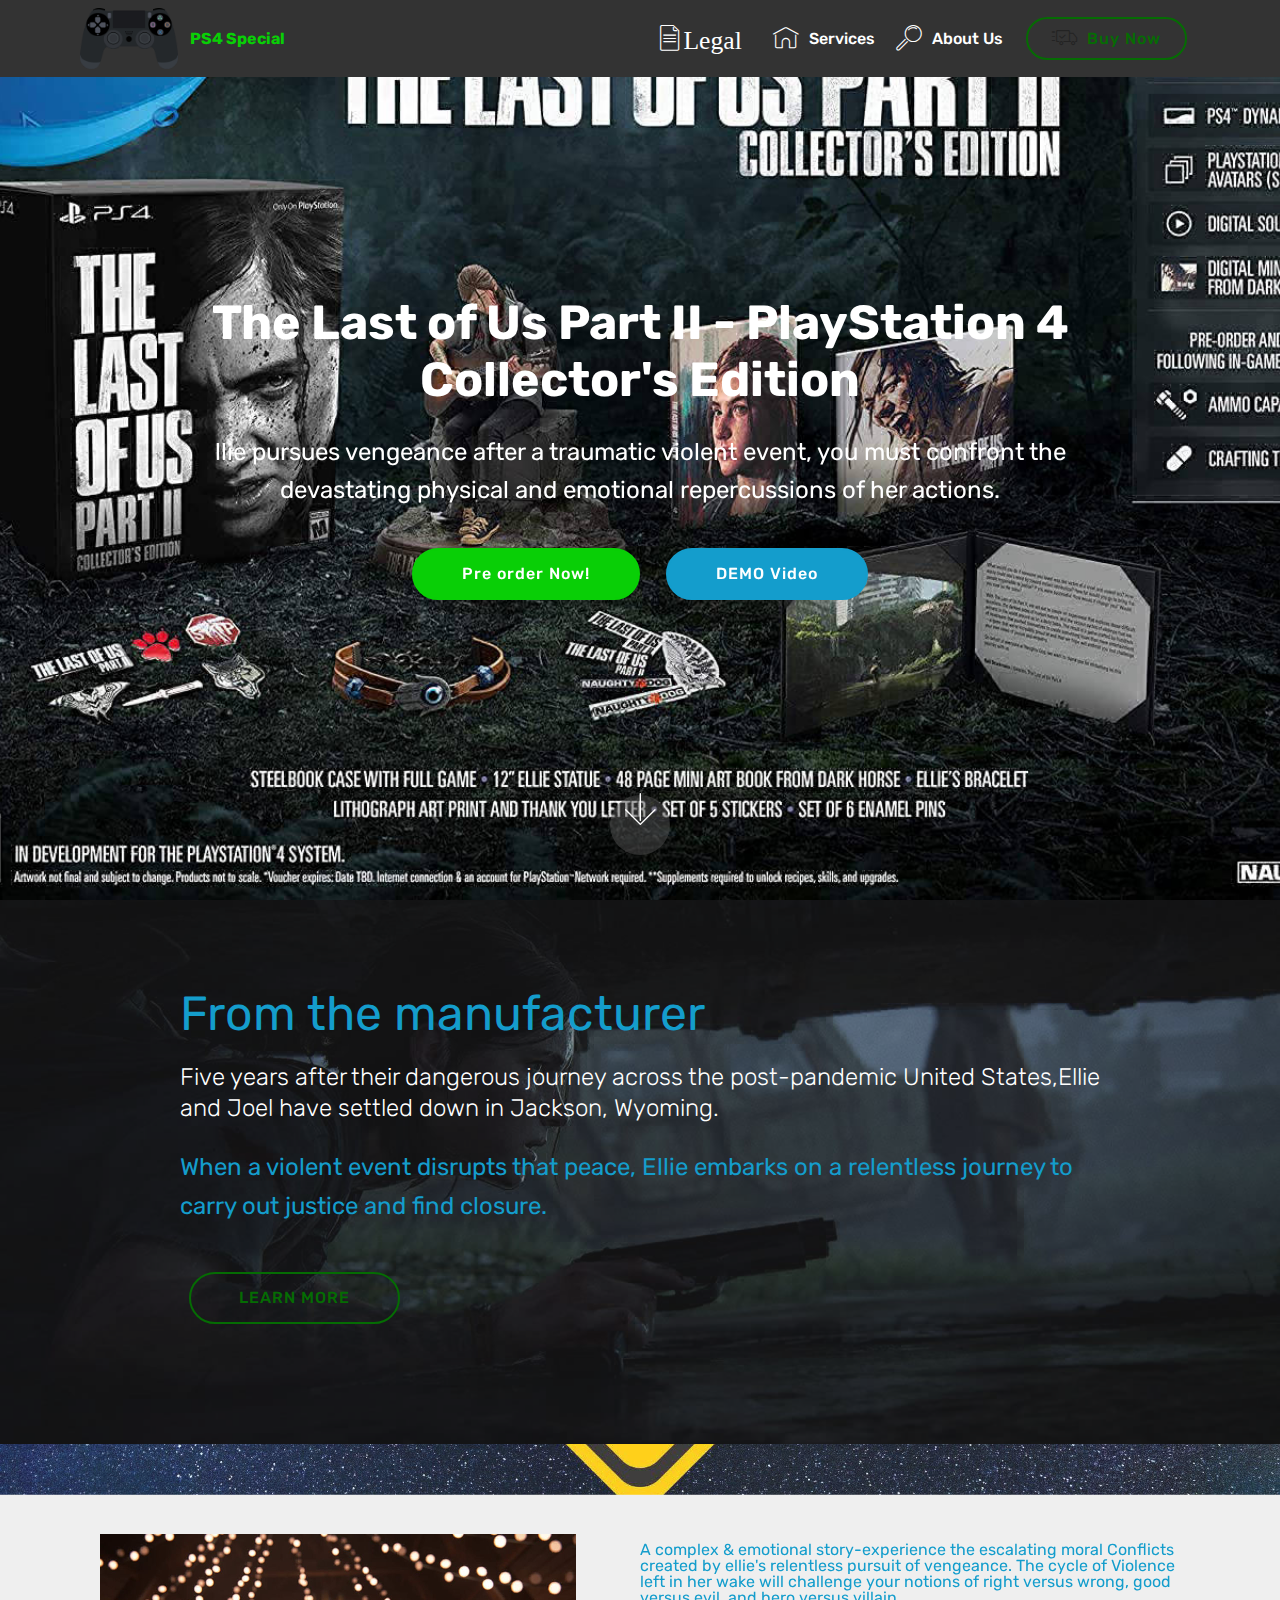
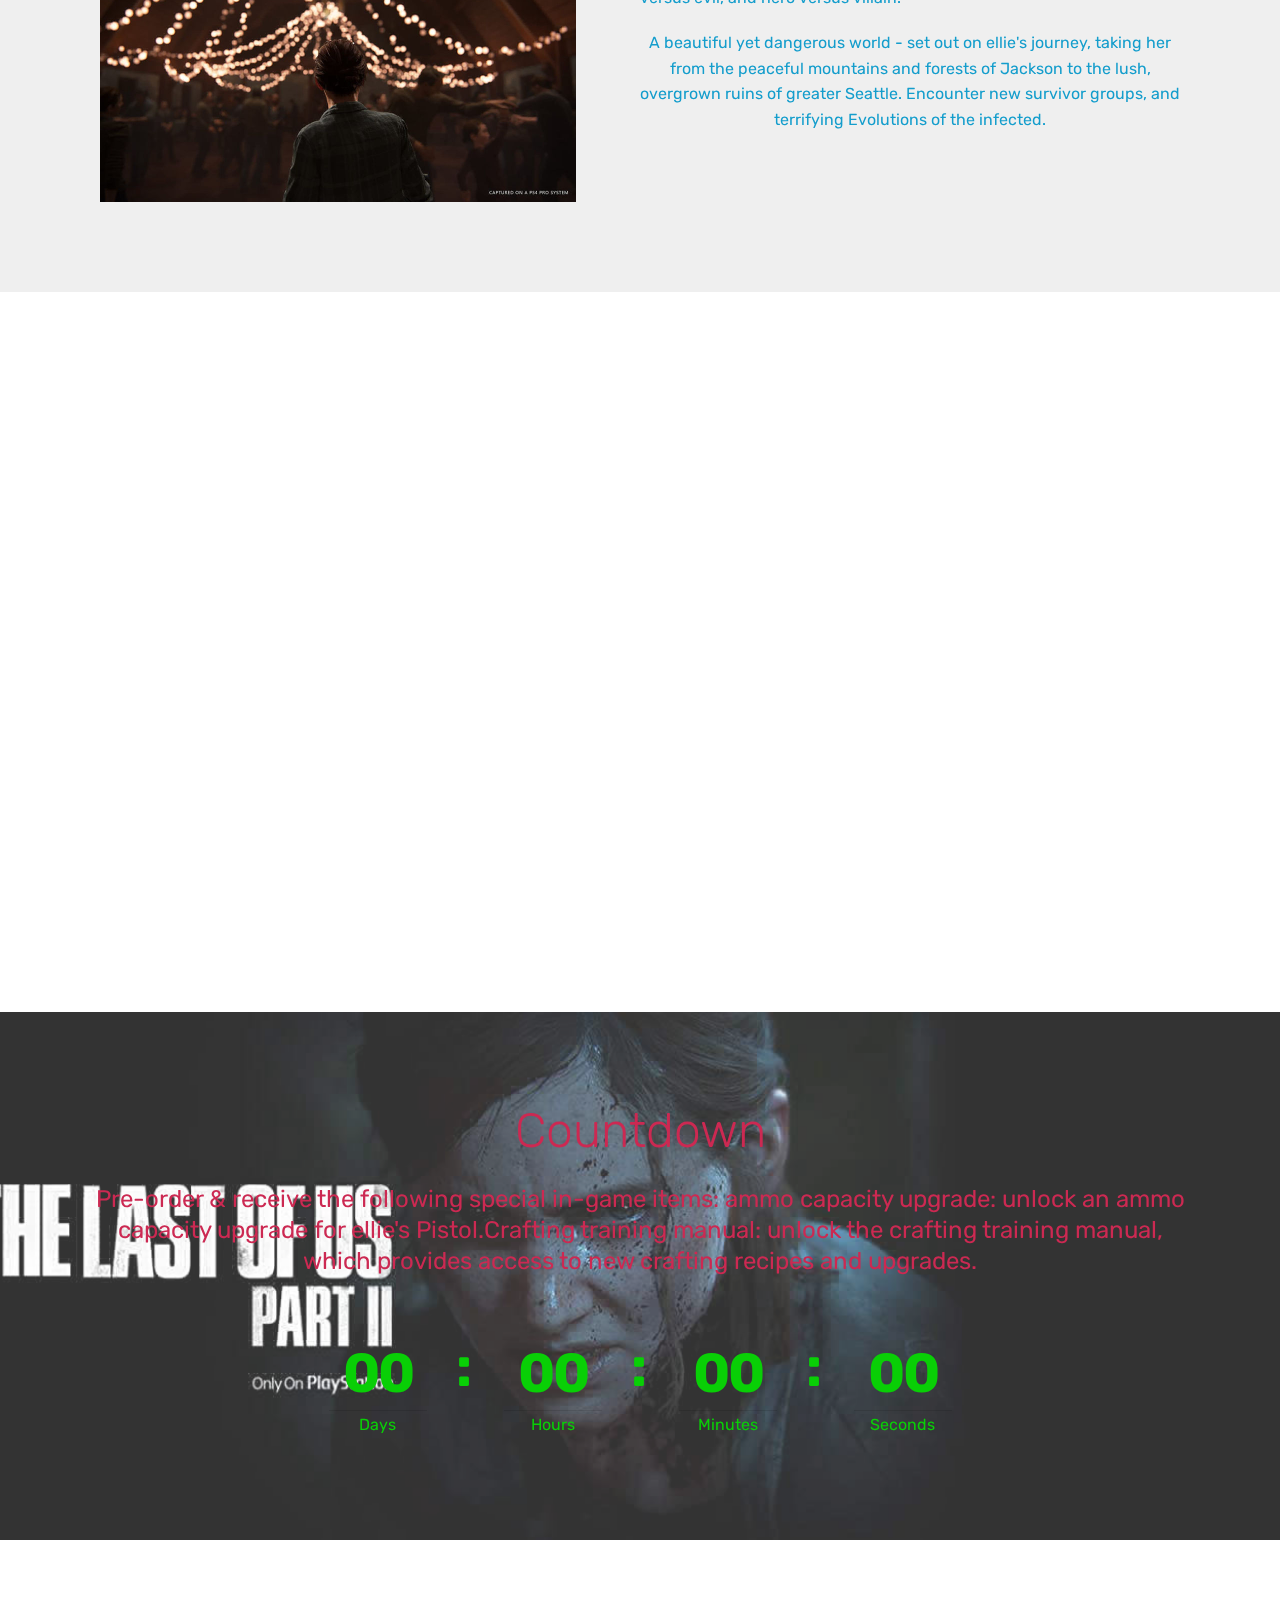
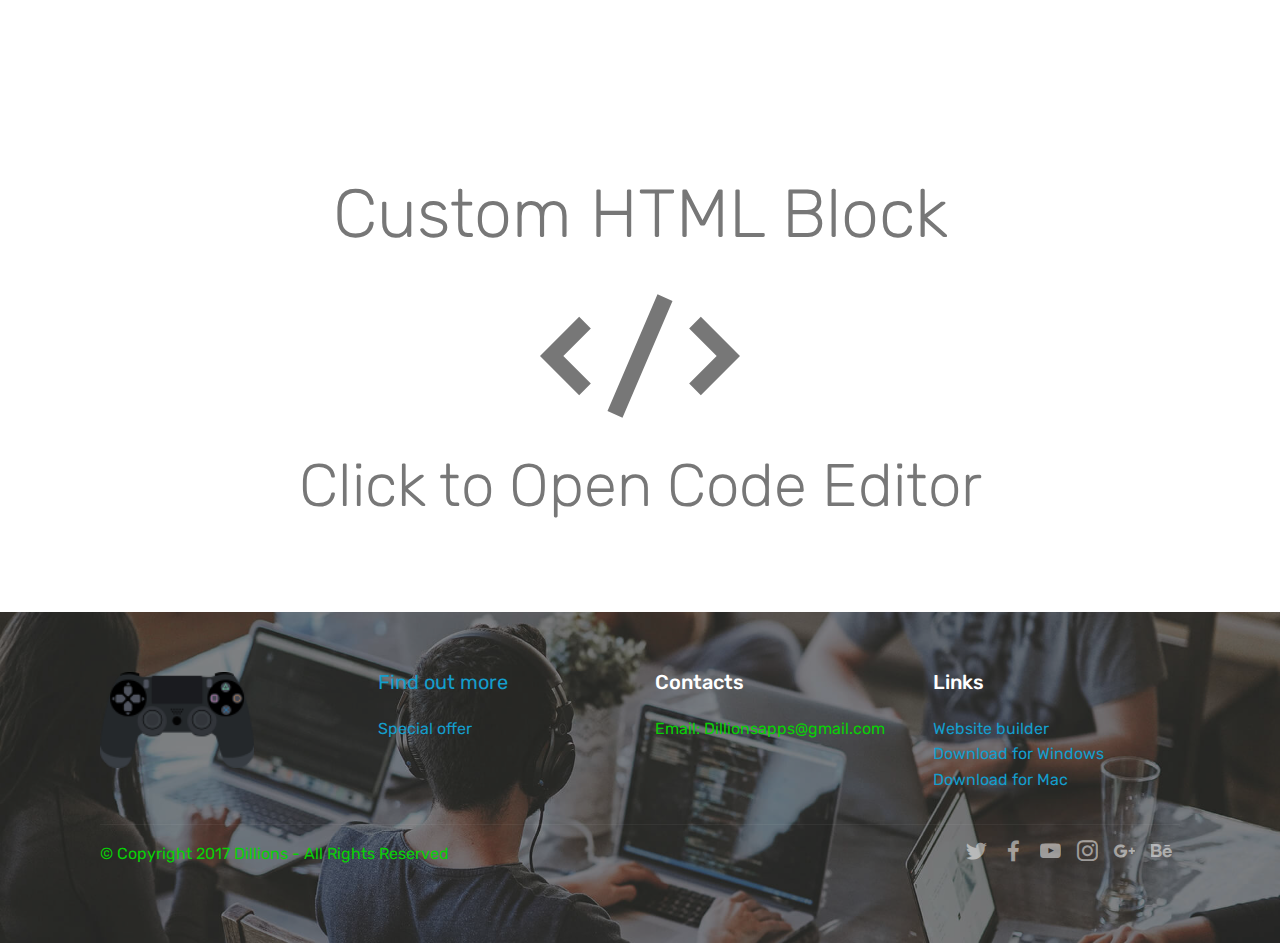
==== index.html @ 69c3270d "create github pages" ====
<!DOCTYPE html>
<html  >
<head>
  <!-- Site made with Mobirise Website Builder v4.12.3, https://mobirise.com -->
  <meta charset="UTF-8">
  <meta http-equiv="X-UA-Compatible" content="IE=edge">
  <meta name="generator" content="Mobirise v4.12.3, mobirise.com">
  <meta name="twitter:card" content="summary_large_image"/>
  <meta name="twitter:image:src" content="assets/images/index-meta.jpg">
  <meta property="og:image" content="assets/images/index-meta.jpg">
  <meta name="twitter:title" content="Home">
  <meta name="viewport" content="width=device-width, initial-scale=1, minimum-scale=1">
  <link rel="shortcut icon" href="assets/images/mbr-122x76.png" type="image/x-icon">
  <meta name="description" content="Ps4 The Last of Us Part II Collectors Edition https://amzn.to/2ylJiGu">
  
  
  <title>Home</title>
  <link rel="stylesheet" href="assets/web/assets/mobirise-icons/mobirise-icons.css">
  <link rel="stylesheet" href="assets/facebook-plugin/style.css">
  <link rel="stylesheet" href="assets/bootstrap/css/bootstrap.min.css">
  <link rel="stylesheet" href="assets/bootstrap/css/bootstrap-grid.min.css">
  <link rel="stylesheet" href="assets/bootstrap/css/bootstrap-reboot.min.css">
  <link rel="stylesheet" href="assets/dropdown/css/style.css">
  <link rel="stylesheet" href="assets/tether/tether.min.css">
  <link rel="stylesheet" href="assets/socicon/css/styles.css">
  <link rel="stylesheet" href="assets/theme/css/style.css">
  <link rel="stylesheet" href="assets/recaptcha.css">
  <link rel="preload" as="style" href="assets/mobirise/css/mbr-additional.css"><link rel="stylesheet" href="assets/mobirise/css/mbr-additional.css" type="text/css">
  
  
  

</head>
<body>
  <section class="menu cid-qTkzRZLJNu" once="menu" id="menu1-0">

    

    <nav class="navbar navbar-expand beta-menu navbar-dropdown align-items-center navbar-fixed-top navbar-toggleable-sm">
        <button class="navbar-toggler navbar-toggler-right" type="button" data-toggle="collapse" data-target="#navbarSupportedContent" aria-controls="navbarSupportedContent" aria-expanded="false" aria-label="Toggle navigation">
            <div class="hamburger">
                <span></span>
                <span></span>
                <span></span>
                <span></span>
            </div>
        </button>
        <div class="menu-logo">
            <div class="navbar-brand">
                <span class="navbar-logo">
                    <a href="index.html">
                         <img src="assets/images/mbr-122x76.png" alt="PS4 Special" title="" style="height: 3.8rem;">
                    </a>
                </span>
                <span class="navbar-caption-wrap"><a class="navbar-caption text-success display-4" href="index.html">
                        PS4 Special</a></span>
            </div>
        </div>
        <div class="collapse navbar-collapse" id="navbarSupportedContent">
            <ul class="navbar-nav nav-dropdown" data-app-modern-menu="true"><li class="nav-item">
                    <a class="nav-link link text-white display-4" href="page1.html"><span class="mbri-file mbr-iconfont mbr-iconfont-btn">Legal</span>
                        </a>
                </li><li class="nav-item"><a class="nav-link link text-white display-4" href="index.html">
                        <span class="mbri-home mbr-iconfont mbr-iconfont-btn"></span>
                        Services
                    </a></li>
                <li class="nav-item">
                    <a class="nav-link link text-white display-4" href="page1.html">
                        <span class="mbri-search mbr-iconfont mbr-iconfont-btn"></span>
                        About Us
                    </a>
                </li></ul>
            <div class="navbar-buttons mbr-section-btn"><a class="btn btn-sm btn-success-outline display-4" href="https://amzn.to/3cWFWsw"><span class="mbri-delivery mbr-iconfont mbr-iconfont-btn" style="color: rgb(35, 35, 35);"></span>
                    
                    Buy Now</a></div>
        </div>
    </nav>
</section>

<section class="engine"><a href="https://mobirise.info/m">free web design templates</a></section><section class="cid-qTkA127IK8 mbr-fullscreen mbr-parallax-background" id="header2-1">

    

    

    <div class="container align-center">
        <div class="row justify-content-md-center">
            <div class="mbr-white col-md-10">
                <h1 class="mbr-section-title mbr-bold pb-3 mbr-fonts-style display-2">The Last of Us Part II - PlayStation 4 Collector's Edition</h1>
                
                <p class="mbr-text pb-3 mbr-fonts-style display-5">llie pursues vengeance after a traumatic violent event, you must confront the devastating physical and emotional repercussions of her actions.</p>
                <div class="mbr-section-btn"><a class="btn btn-md btn-success display-4" href="https://amzn.to/2yosI97">Pre order Now!</a>
                    <a class="btn btn-md btn-primary display-4" href="https://amzn.to/2yosI97">DEMO Video</a></div>
            </div>
        </div>
    </div>
    <div class="mbr-arrow hidden-sm-down" aria-hidden="true">
        <a href="#next">
            <i class="mbri-down mbr-iconfont"></i>
        </a>
    </div>
</section>

<div class="modal mbr-popup cid-rZHFQYtMRC fade" tabindex="-1" role="dialog" data-on-exit="true" data-on-scroll="true" data-overlay-color="#000000" data-overlay-opacity="0.5" id="mbr-popup-n" aria-hidden="true">
        <div class="modal-dialog modal-dialog-centered" role="document">
            <div class="modal-content">
                <div class="modal-header pb-0">
                    <h5 class="modal-title mbr-fonts-style display-5">Ps4 Last of us 2</h5>
                    <button type="button" class="close" data-dismiss="modal" aria-label="Close">
                        <svg version="1.1" xmlns="http://www.w3.org/2000/svg" width="24" height="24" viewBox="0 0 32 32" fill="currentColor">
                            <path d="M31.797 0.191c-0.264-0.256-0.686-0.25-0.942 0.015l-13.328 13.326c-0.598 0.581 0.342 1.543 0.942 0.942l13.328-13.326c0.27-0.262 0.27-0.695 0-0.957zM14.472 17.515c-0.264-0.256-0.686-0.25-0.942 0.015l-13.328 13.326c-0.613 0.595 0.34 1.562 0.942 0.942l13.328-13.326c0.27-0.262 0.27-0.695 0-0.957zM1.144 0.205c-0.584-0.587-1.544 0.336-0.942 0.942l30.654 30.651c0.613 0.625 1.563-0.325 0.942-0.942z"></path>
                        </svg>
                    </button>
                </div>

                <div class="modal-body">
                    <p class="mbr-text mbr-fonts-style display-7">
                        Tense &amp; desperate action-survival gameplay - New &amp; evolved gameplay systems deliver upon the life-or-death stakes of ellie's journey through the hostile world.
                    </p>

                    <div>
                        
                            <div class="video-block mbr-figure"><iframe class="mbr-embedded-video" src="https://www.youtube.com/embed/X0VubwgS2Y4?rel=0&amp;amp;showinfo=0&amp;autoplay=0&amp;loop=0" width="1280" height="720" frameborder="0" allowfullscreen></iframe></div>

                            
                        </div>
                    </div>

                    <div class="modal-footer">
                        <div class="mbr-section-btn"><a class="btn btn-md btn-success display-4" href="https://amzn.to/2Tugpze" target="_blank">
                                See More</a></div>
                    </div>
                </div>
            </div>
        </div>

<section class="mbr-section info3 cid-rZG4FnLThP" id="info3-4">

    

    <div class="mbr-overlay" style="opacity: 0.5; background-color: rgb(35, 35, 35);">
    </div>

    <div class="container">
        <div class="row justify-content-center">
            <div class="media-container-column title col-12 col-md-10">
                <h2 class="align-left mbr-bold mbr-white pb-3 mbr-fonts-style display-2"><a href="https://amzn.to/2XneFsT">From the manufacturer</a></h2>
                <h3 class="mbr-section-subtitle align-left mbr-light mbr-white pb-3 mbr-fonts-style display-5">
                    Five years after their dangerous journey across the post-pandemic United States,Ellie and Joel have settled down in Jackson, Wyoming.</h3>
                <p class="mbr-text align-left mbr-white mbr-fonts-style display-5">
                    <a href="https://amzn.to/2XneFsT">When a violent event disrupts that peace, Ellie embarks on a relentless journey to carry out justice and find closure.</a></p>
                <div class="mbr-section-btn align-left py-4"><a class="btn btn-success-outline display-4" href="https://amzn.to/3cWFWsw">LEARN MORE</a></div>
            </div>
        </div>
    </div>
</section>

<section class="features11 cid-rZGb23eUpz mbr-parallax-background" id="features11-6">

    

    <div class="mbr-overlay" style="opacity: 0.1; background-color: rgb(255, 255, 255);">
    </div>

    <div class="container">   
        <div class="col-md-12">
            <div class="media-container-row">
                <div class="mbr-figure m-auto" style="width: 50%;">
                    <a href="https://amzn.to/3d5vDSY"><img src="assets/images/lights-952x536.jpg" alt="Mobirise" title=""></a>
                </div>
                <div class=" align-left aside-content">
                    <h2 class="mbr-title pt-2 mbr-fonts-style display-7"><strong><a href="https://amzn.to/2XneFsT">A complex &amp; emotional story-experience the escalating moral Conflicts created by ellie's relentless pursuit of vengeance. The cycle of Violence left in her wake will challenge your notions of right versus wrong, good versus evil, and hero versus villain</a></strong><a href="https://amzn.to/2XneFsT">.</a></h2>
                    <div class="mbr-section-text">
                        <p class="mbr-text mb-5 pt-3 mbr-light mbr-fonts-style display-7"><strong>
                        <a href="https://amzn.to/2XneFsT">A beautiful yet dangerous world - set out on ellie's journey, taking her from the peaceful mountains and forests of Jackson to the lush, overgrown ruins of greater Seattle. Encounter new survivor groups, and terrifying Evolutions of the infected.</a>
                        </strong></p>
                    </div>

                    
                </div>
            </div>
        </div> 
    </div>          
</section>

<section class="cid-rZG9PgTBsG" id="video2-5">

    
    
    <figure class="mbr-figure align-center">
        <div class="video-block" style="width: 100%;">
            <div><iframe class="mbr-embedded-video" src="https://www.youtube.com/embed/qPNiIeKMHyg?rel=0&amp;amp;showinfo=0&amp;autoplay=1&amp;loop=0" width="1280" height="720" frameborder="0" allowfullscreen></iframe></div>
        </div>
    </figure>
</section>

<section class="countdown1 cid-rZG2Q9PacD" id="countdown1-3">
    
    
    <div class="mbr-overlay" style="opacity: 0.2; background-color: rgb(255, 255, 255);">
    </div>
    <div class="container ">
        <h2 class="mbr-section-title pb-3 align-center mbr-fonts-style display-2">
            Countdown
        </h2>
        <h3 class="mbr-section-subtitle align-center mbr-fonts-style display-5"><strong><a href="https://amzn.to/2Zpy4vJ" class="text-secondary">Pre-order &amp; receive the following special in-game items: ammo capacity upgrade: unlock an ammo capacity upgrade for ellie's Pistol.Crafting training manual: unlock the crafting training manual, which provides access to new crafting recipes and upgrades.</a></strong></h3>
        
    </div>
    <div class="container countdown-cont align-center">
        <div class="daysCountdown col-xs-3 col-sm-3 col-md-3" title="Days"></div>
        <div class="hoursCountdown col-xs-3 col-sm-3 col-md-3" title="Hours"></div> 
        <div class="minutesCountdown col-xs-3 col-sm-3 col-md-3" title="Minutes"></div> 
        <div class="secondsCountdown col-xs-3 col-sm-3 col-md-3" title="Seconds"></div>
        <div class="countdown pt-5 mt-2" data-due-date="2020/06/19"> 
        </div>
    </div>
</section>

<div id="custom-html-m"><div id="amzn-assoc-ad-892e01c4-e339-42e0-af25-129c10782ea7"></div><script async src="//z-na.amazon-adsystem.com/widgets/onejs?MarketPlace=US&adInstanceId=892e01c4-e339-42e0-af25-129c10782ea7"></script>

<div>
    <h1 class="display-1">Custom HTML Block</h1>
    <svg xmlns="http://www.w3.org/2000/svg" viewBox="0 0 24 24" fill="#777" width="200" height="200"><path d="M6.1 8.7L2.8 12l3.3 3.3-1.4 1.4L0 12l4.7-4.7 1.4 1.4zm13.2-1.4l-1.4 1.4 3.3 3.3-3.3 3.3 1.4 1.4L24 12l-4.7-4.7zM8.1 18.6l1.8.8 6-14-1.8-.8-6 14z"></path></svg>
    <p class="display-3">Click to Open Code Editor</p>
</div></div>

<section class="cid-qTkAaeaxX5" id="footer1-2">

    

    <div class="mbr-overlay" style="background-color: rgb(60, 60, 60); opacity: 0.5;"></div>

    <div class="container">
        <div class="media-container-row content text-white">
            <div class="col-12 col-md-3">
                <div class="media-wrap">
                    <a href="https://mobirise.com/">
                        <img src="assets/images/mbr-122x76.png" alt="Mobirise" title="">
                    </a>
                </div>
            </div>
            <div class="col-12 col-md-3 mbr-fonts-style display-7">
                <h5 class="pb-3"><a href="https://amzn.to/3cWFWsw">Find out more</a></h5>
                <p class="mbr-text"><a href="https://amzn.to/3cWFWsw">Special offer</a></p>
            </div>
            <div class="col-12 col-md-3 mbr-fonts-style display-7">
                <h5 class="pb-3">
                    Contacts
                </h5>
                <p class="mbr-text">
                    Email: Dillionsapps@gmail.com &nbsp; &nbsp; &nbsp; &nbsp; &nbsp; &nbsp; &nbsp; &nbsp; &nbsp; &nbsp;&nbsp;<br></p>
            </div>
            <div class="col-12 col-md-3 mbr-fonts-style display-7">
                <h5 class="pb-3">
                    Links
                </h5>
                <p class="mbr-text">
                    <a class="text-primary" href="https://amzn.to/3cWFWsw">Website builder</a>
                    <br><a class="text-primary" href="https://amzn.to/3cWFWsw">Download for Windows</a>
                    <br><a class="text-primary" href="https://amzn.to/3cWFWsw">Download for Mac</a>
                </p>
            </div>
        </div>
        <div class="footer-lower">
            <div class="media-container-row">
                <div class="col-sm-12">
                    <hr>
                </div>
            </div>
            <div class="media-container-row mbr-white">
                <div class="col-sm-6 copyright">
                    <p class="mbr-text mbr-fonts-style display-7">
                        © Copyright 2017 Dillions - All Rights Reserved
                    </p>
                </div>
                <div class="col-md-6">
                    <div class="social-list align-right">
                        <div class="soc-item">
                            <a href="https://twitter.com/mobirise" target="_blank">
                                <span class="socicon-twitter socicon mbr-iconfont mbr-iconfont-social"></span>
                            </a>
                        </div>
                        <div class="soc-item">
                            <a href="https://www.facebook.com/pages/Mobirise/1616226671953247" target="_blank">
                                <span class="socicon-facebook socicon mbr-iconfont mbr-iconfont-social"></span>
                            </a>
                        </div>
                        <div class="soc-item">
                            <a href="https://www.youtube.com/c/mobirise" target="_blank">
                                <span class="socicon-youtube socicon mbr-iconfont mbr-iconfont-social"></span>
                            </a>
                        </div>
                        <div class="soc-item">
                            <a href="https://instagram.com/mobirise" target="_blank">
                                <span class="socicon-instagram socicon mbr-iconfont mbr-iconfont-social"></span>
                            </a>
                        </div>
                        <div class="soc-item">
                            <a href="https://plus.google.com/u/0/+Mobirise" target="_blank">
                                <span class="socicon-googleplus socicon mbr-iconfont mbr-iconfont-social"></span>
                            </a>
                        </div>
                        <div class="soc-item">
                            <a href="https://www.behance.net/Mobirise" target="_blank">
                                <span class="socicon-behance socicon mbr-iconfont mbr-iconfont-social"></span>
                            </a>
                        </div>
                    </div>
                </div>
            </div>
        </div>
    </div>
</section>


  <script src="assets/web/assets/jquery/jquery.min.js"></script>
  <script src="assets/popper/popper.min.js"></script>
  <script src="https://connect.facebook.net/en_US/sdk.js#xfbml=1&version=v2.5"></script>
  <script src="https://apis.google.com/js/plusone.js"></script>
  <script src="assets/facebook-plugin/facebook-script.js"></script>
  <script src="assets/bootstrap/js/bootstrap.min.js"></script>
  <script src="assets/smoothscroll/smooth-scroll.js"></script>
  <script src="assets/popup-plugin/script.js"></script>
  <script src="assets/dropdown/js/nav-dropdown.js"></script>
  <script src="assets/dropdown/js/navbar-dropdown.js"></script>
  <script src="assets/touchswipe/jquery.touch-swipe.min.js"></script>
  <script src="assets/parallax/jarallax.min.js"></script>
  <script src="assets/tether/tether.min.js"></script>
  <script src="assets/popup-onexit-plugin/script.js"></script>
  <script src="assets/popup-onscroll-plugin/script.js"></script>
  <script src="assets/popup-video-plugin/script.js"></script>
  <script src="assets/popup-overlay-plugin/script.js"></script>
  <script src="assets/countdown/jquery.countdown.min.js"></script>
  <script src="assets/theme/js/script.js"></script>
  <script src="assets/formoid.min.js"></script>
  
  
 <div id="scrollToTop" class="scrollToTop mbr-arrow-up"><a style="text-align: center;"><i class="mbr-arrow-up-icon mbr-arrow-up-icon-cm cm-icon cm-icon-smallarrow-up"></i></a></div>
  
</body>
</html>
---- assets/web/assets/mobirise-icons/mobirise-icons.css ----
@font-face {
  font-family: 'MobiriseIcons';
  src:  url('mobirise-icons.eot?spat4u');
  src:  url('mobirise-icons.eot?spat4u#iefix') format('embedded-opentype'),
    url('mobirise-icons.ttf?spat4u') format('truetype'),
    url('mobirise-icons.woff?spat4u') format('woff'),
    url('mobirise-icons.svg?spat4u#MobiriseIcons') format('svg');
  font-weight: normal;
  font-style: normal;
  font-display: swap;
}

[class^="mbri-"], [class*=" mbri-"] {
  /* use !important to prevent issues with browser extensions that change fonts */
  font-family: MobiriseIcons !important;
  speak: none;
  font-style: normal;
  font-weight: normal;
  font-variant: normal;
  text-transform: none;
  line-height: 1;

  /* Better Font Rendering =========== */
  -webkit-font-smoothing: antialiased;
  -moz-osx-font-smoothing: grayscale;
}

.mbri-add-submenu:before {
  content: "\e900";
}
.mbri-alert:before {
  content: "\e901";
}
.mbri-align-center:before {
  content: "\e902";
}
.mbri-align-justify:before {
  content: "\e903";
}
.mbri-align-left:before {
  content: "\e904";
}
.mbri-align-right:before {
  content: "\e905";
}
.mbri-android:before {
  content: "\e906";
}
.mbri-apple:before {
  content: "\e907";
}
.mbri-arrow-down:before {
  content: "\e908";
}
.mbri-arrow-next:before {
  content: "\e909";
}
.mbri-arrow-prev:before {
  content: "\e90a";
}
.mbri-arrow-up:before {
  content: "\e90b";
}
.mbri-bold:before {
  content: "\e90c";
}
.mbri-bookmark:before {
  content: "\e90d";
}
.mbri-bootstrap:before {
  content: "\e90e";
}
.mbri-briefcase:before {
  content: "\e90f";
}
.mbri-browse:before {
  content: "\e910";
}
.mbri-bulleted-list:before {
  content: "\e911";
}
.mbri-calendar:before {
  content: "\e912";
}
.mbri-camera:before {
  content: "\e913";
}
.mbri-cart-add:before {
  content: "\e914";
}
.mbri-cart-full:before {
  content: "\e915";
}
.mbri-cash:before {
  content: "\e916";
}
.mbri-change-style:before {
  content: "\e917";
}
.mbri-chat:before {
  content: "\e918";
}
.mbri-clock:before {
  content: "\e919";
}
.mbri-close:before {
  content: "\e91a";
}
.mbri-cloud:before {
  content: "\e91b";
}
.mbri-code:before {
  content: "\e91c";
}
.mbri-contact-form:before {
  content: "\e91d";
}
.mbri-credit-card:before {
  content: "\e91e";
}
.mbri-cursor-click:before {
  content: "\e91f";
}
.mbri-cust-feedback:before {
  content: "\e920";
}
.mbri-database:before {
  content: "\e921";
}
.mbri-delivery:before {
  content: "\e922";
}
.mbri-desktop:before {
  content: "\e923";
}
.mbri-devices:before {
  content: "\e924";
}
.mbri-down:before {
  content: "\e925";
}
.mbri-download:before {
  content: "\e989";
}
.mbri-drag-n-drop:before {
  content: "\e927";
}
.mbri-drag-n-drop2:before {
  content: "\e928";
}
.mbri-edit:before {
  content: "\e929";
}
.mbri-edit2:before {
  content: "\e92a";
}
.mbri-error:before {
  content: "\e92b";
}
.mbri-extension:before {
  content: "\e92c";
}
.mbri-features:before {
  content: "\e92d";
}
.mbri-file:before {
  content: "\e92e";
}
.mbri-flag:before {
  content: "\e92f";
}
.mbri-folder:before {
  content: "\e930";
}
.mbri-gift:before {
  content: "\e931";
}
.mbri-github:before {
  content: "\e932";
}
.mbri-globe:before {
  content: "\e933";
}
.mbri-globe-2:before {
  content: "\e934";
}
.mbri-growing-chart:before {
  content: "\e935";
}
.mbri-hearth:before {
  content: "\e936";
}
.mbri-help:before {
  content: "\e937";
}
.mbri-home:before {
  content: "\e938";
}
.mbri-hot-cup:before {
  content: "\e939";
}
.mbri-idea:before {
  content: "\e93a";
}
.mbri-image-gallery:before {
  content: "\e93b";
}
.mbri-image-slider:before {
  content: "\e93c";
}
.mbri-info:before {
  content: "\e93d";
}
.mbri-italic:before {
  content: "\e93e";
}
.mbri-key:before {
  content: "\e93f";
}
.mbri-laptop:before {
  content: "\e940";
}
.mbri-layers:before {
  content: "\e941";
}
.mbri-left-right:before {
  content: "\e942";
}
.mbri-left:before {
  content: "\e943";
}
.mbri-letter:before {
  content: "\e944";
}
.mbri-like:before {
  content: "\e945";
}
.mbri-link:before {
  content: "\e946";
}
.mbri-lock:before {
  content: "\e947";
}
.mbri-login:before {
  content: "\e948";
}
.mbri-logout:before {
  content: "\e949";
}
.mbri-magic-stick:before {
  content: "\e94a";
}
.mbri-map-pin:before {
  content: "\e94b";
}
.mbri-menu:before {
  content: "\e94c";
}
.mbri-mobile:before {
  content: "\e94d";
}
.mbri-mobile2:before {
  content: "\e94e";
}
.mbri-mobirise:before {
  content: "\e94f";
}
.mbri-more-horizontal:before {
  content: "\e950";
}
.mbri-more-vertical:before {
  content: "\e951";
}
.mbri-music:before {
  content: "\e952";
}
.mbri-new-file:before {
  content: "\e953";
}
.mbri-numbered-list:before {
  content: "\e954";
}
.mbri-opened-folder:before {
  content: "\e955";
}
.mbri-pages:before {
  content: "\e956";
}
.mbri-paper-plane:before {
  content: "\e957";
}
.mbri-paperclip:before {
  content: "\e958";
}
.mbri-photo:before {
  content: "\e959";
}
.mbri-photos:before {
  content: "\e95a";
}
.mbri-pin:before {
  content: "\e95b";
}
.mbri-play:before {
  content: "\e95c";
}
.mbri-plus:before {
  content: "\e95d";
}
.mbri-preview:before {
  content: "\e95e";
}
.mbri-print:before {
  content: "\e95f";
}
.mbri-protect:before {
  content: "\e960";
}
.mbri-question:before {
  content: "\e961";
}
.mbri-quote-left:before {
  content: "\e962";
}
.mbri-quote-right:before {
  content: "\e963";
}
.mbri-refresh:before {
  content: "\e964";
}
.mbri-responsive:before {
  content: "\e965";
}
.mbri-right:before {
  content: "\e966";
}
.mbri-rocket:before {
  content: "\e967";
}
.mbri-sad-face:before {
  content: "\e968";
}
.mbri-sale:before {
  content: "\e969";
}
.mbri-save:before {
  content: "\e96a";
}
.mbri-search:before {
  content: "\e96b";
}
.mbri-setting:before {
  content: "\e96c";
}
.mbri-setting2:before {
  content: "\e96d";
}
.mbri-setting3:before {
  content: "\e96e";
}
.mbri-share:before {
  content: "\e96f";
}
.mbri-shopping-bag:before {
  content: "\e970";
}
.mbri-shopping-basket:before {
  content: "\e971";
}
.mbri-shopping-cart:before {
  content: "\e972";
}
.mbri-sites:before {
  content: "\e973";
}
.mbri-smile-face:before {
  content: "\e974";
}
.mbri-speed:before {
  content: "\e975";
}
.mbri-star:before {
  content: "\e976";
}
.mbri-success:before {
  content: "\e977";
}
.mbri-sun:before {
  content: "\e978";
}
.mbri-sun2:before {
  content: "\e979";
}
.mbri-tablet:before {
  content: "\e97a";
}
.mbri-tablet-vertical:before {
  content: "\e97b";
}
.mbri-target:before {
  content: "\e97c";
}
.mbri-timer:before {
  content: "\e97d";
}
.mbri-to-ftp:before {
  content: "\e97e";
}
.mbri-to-local-drive:before {
  content: "\e97f";
}
.mbri-touch-swipe:before {
  content: "\e980";
}
.mbri-touch:before {
  content: "\e981";
}
.mbri-trash:before {
  content: "\e982";
}
.mbri-underline:before {
  content: "\e983";
}
.mbri-unlink:before {
  content: "\e984";
}
.mbri-unlock:before {
  content: "\e985";
}
.mbri-up-down:before {
  content: "\e986";
}
.mbri-up:before {
  content: "\e987";
}
.mbri-update:before {
  content: "\e988";
}
.mbri-upload:before {
 content: "\e926"; 
}
.mbri-user:before {
  content: "\e98a";
}
.mbri-user2:before {
  content: "\e98b";
}
.mbri-users:before {
  content: "\e98c";
}
.mbri-video:before {
  content: "\e98d";
}
.mbri-video-play:before {
  content: "\e98e";
}
.mbri-watch:before {
  content: "\e98f";
}
.mbri-website-theme:before {
  content: "\e990";
}
.mbri-wifi:before {
  content: "\e991";
}
.mbri-windows:before {
  content: "\e992";
}
.mbri-zoom-out:before {
  content: "\e993";
}
.mbri-redo:before {
  content: "\e994";
}
.mbri-undo:before {
  content: "\e995";
}
---- assets/facebook-plugin/style.css ----
.mbr-section.mbr-section__comments{
    position: relative;
}
.mbr-section__comments{
    background-size: cover;
}
.addons-container {
  position: relative;
  margin-left: auto;
  margin-right: auto;
  padding-right: 15px;
  padding-left: 15px; }
  @media (min-width: 576px) {
    .addons-container {
      padding-right: 15px;
      padding-left: 15px; } }
  @media (min-width: 768px) {
    .addons-container {
      padding-right: 15px;
      padding-left: 15px; } }
  @media (min-width: 992px) {
    .addons-container {
      padding-right: 15px;
      padding-left: 15px; } }
  @media (min-width: 1200px) {
    .addons-container {
      padding-right: 15px;
      padding-left: 15px; } }
  @media (min-width: 576px) {
    .addons-container {
      width: 540px;
      max-width: 100%; } }
  @media (min-width: 768px) {
    .addons-container {
      width: 720px;
      max-width: 100%; } }
  @media (min-width: 992px) {
    .addons-container {
      width: 960px;
      max-width: 100%; } }
  @media (min-width: 1200px) {
    .addons-container {
      width: 1140px;
      max-width: 100%; } }

.addons-container-inner{
    position: relative;
    width: 100%;
    min-height: 1px;
    padding-right: 15px;
    padding-left: 15px;
}
@media (min-width: 567px) {
    .addons-container-inner{
        -ms-flex: 0 0 66.666667%;
        flex: 0 0 66.666667%;
        max-width: 66.666667%;
    }
}
.addons-row{
    display: flex;
    justify-content:center;
}
---- assets/dropdown/css/style.css ----
.navbar-dropdown {
  left: 0;
  padding: 0;
  position: absolute;
  right: 0;
  top: 0;
  transition: all 0.45s ease;
  z-index: 1030;
  background: #282828; }
  .navbar-dropdown .navbar-logo {
    margin-right: 0.8rem;
    transition: margin 0.3s ease-in-out;
    vertical-align: middle; }
    .navbar-dropdown .navbar-logo img {
      height: 3.125rem;
      transition: all 0.3s ease-in-out; }
    .navbar-dropdown .navbar-logo.mbr-iconfont {
      font-size: 3.125rem;
      line-height: 3.125rem; }
  .navbar-dropdown .navbar-caption {
    font-weight: 700;
    white-space: normal;
    vertical-align: -4px;
    line-height: 3.125rem !important; }
    .navbar-dropdown .navbar-caption, .navbar-dropdown .navbar-caption:hover {
      color: inherit;
      text-decoration: none; }
  .navbar-dropdown .mbr-iconfont + .navbar-caption {
    vertical-align: -1px; }
  .navbar-dropdown.navbar-fixed-top {
    position: fixed; }
  .navbar-dropdown .navbar-brand span {
    vertical-align: -4px; }
  .navbar-dropdown.bg-color.transparent {
    background: none; }
  .navbar-dropdown.navbar-short .navbar-brand {
    padding: 0.625rem 0; }
    .navbar-dropdown.navbar-short .navbar-brand span {
      vertical-align: -1px; }
  .navbar-dropdown.navbar-short .navbar-caption {
    line-height: 2.375rem !important;
    vertical-align: -2px; }
  .navbar-dropdown.navbar-short .navbar-logo {
    margin-right: 0.5rem; }
    .navbar-dropdown.navbar-short .navbar-logo img {
      height: 2.375rem; }
    .navbar-dropdown.navbar-short .navbar-logo.mbr-iconfont {
      font-size: 2.375rem;
      line-height: 2.375rem; }
  .navbar-dropdown.navbar-short .mbr-table-cell {
    height: 3.625rem; }
  .navbar-dropdown .navbar-close {
    left: 0.6875rem;
    position: fixed;
    top: 0.75rem;
    z-index: 1000; }
  .navbar-dropdown .hamburger-icon {
    content: "";
    display: inline-block;
    vertical-align: middle;
    width: 16px;
    -webkit-box-shadow: 0 -6px 0 1px #282828,0 0 0 1px #282828,0 6px 0 1px #282828;
    -moz-box-shadow: 0 -6px 0 1px #282828,0 0 0 1px #282828,0 6px 0 1px #282828;
    box-shadow: 0 -6px 0 1px #282828,0 0 0 1px #282828,0 6px 0 1px #282828; }

.dropdown-menu .dropdown-toggle[data-toggle="dropdown-submenu"]::after {
  border-bottom: 0.35em solid transparent;
  border-left: 0.35em solid;
  border-right: 0;
  border-top: 0.35em solid transparent;
  margin-left: 0.3rem; }

.dropdown-menu .dropdown-item:focus {
  outline: 0; }

.nav-dropdown {
  font-size: 0.75rem;
  font-weight: 500;
  height: auto !important; }
  .nav-dropdown .nav-btn {
    padding-left: 1rem; }
  .nav-dropdown .link {
    margin: .667em 1.667em;
    font-weight: 500;
    padding: 0;
    transition: color .2s ease-in-out; }
    .nav-dropdown .link.dropdown-toggle {
      margin-right: 2.583em; }
      .nav-dropdown .link.dropdown-toggle::after {
        margin-left: .25rem;
        border-top: 0.35em solid;
        border-right: 0.35em solid transparent;
        border-left: 0.35em solid transparent;
        border-bottom: 0; }
      .nav-dropdown .link.dropdown-toggle[aria-expanded="true"] {
        margin: 0;
        padding: 0.667em 3.263em  0.667em 1.667em; }
  .nav-dropdown .link::after,
  .nav-dropdown .dropdown-item::after {
    color: inherit; }
  .nav-dropdown .btn {
    font-size: 0.75rem;
    font-weight: 700;
    letter-spacing: 0;
    margin-bottom: 0;
    padding-left: 1.25rem;
    padding-right: 1.25rem; }
  .nav-dropdown .dropdown-menu {
    border-radius: 0;
    border: 0;
    left: 0;
    margin: 0;
    padding-bottom: 1.25rem;
    padding-top: 1.25rem;
    position: relative; }
  .nav-dropdown .dropdown-submenu {
    margin-left: 0.125rem;
    top: 0; }
  .nav-dropdown .dropdown-item {
    font-weight: 500;
    line-height: 2;
    padding: 0.3846em 4.615em 0.3846em 1.5385em;
    position: relative;
    transition: color .2s ease-in-out, background-color .2s ease-in-out; }
    .nav-dropdown .dropdown-item::after {
      margin-top: -0.3077em;
      position: absolute;
      right: 1.1538em;
      top: 50%; }
    .nav-dropdown .dropdown-item:focus, .nav-dropdown .dropdown-item:hover {
      background: none; }

@media (max-width: 767px) {
  .nav-dropdown.navbar-toggleable-sm {
    bottom: 0;
    display: none;
    left: 0;
    overflow-x: hidden;
    position: fixed;
    top: 0;
    transform: translateX(-100%);
    -ms-transform: translateX(-100%);
    -webkit-transform: translateX(-100%);
    width: 18.75rem;
    z-index: 999; } }
.nav-dropdown.navbar-toggleable-xl {
  bottom: 0;
  display: none;
  left: 0;
  overflow-x: hidden;
  position: fixed;
  top: 0;
  transform: translateX(-100%);
  -ms-transform: translateX(-100%);
  -webkit-transform: translateX(-100%);
  width: 18.75rem;
  z-index: 999; }

.nav-dropdown-sm {
  display: block !important;
  overflow-x: hidden;
  overflow: auto;
  padding-top: 3.875rem; }
  .nav-dropdown-sm::after {
    content: "";
    display: block;
    height: 3rem;
    width: 100%; }
  .nav-dropdown-sm.collapse.in ~ .navbar-close {
    display: block !important; }
  .nav-dropdown-sm.collapsing, .nav-dropdown-sm.collapse.in {
    transform: translateX(0);
    -ms-transform: translateX(0);
    -webkit-transform: translateX(0);
    transition: all 0.25s ease-out;
    -webkit-transition: all 0.25s ease-out;
    background: #282828; }
  .nav-dropdown-sm.collapsing[aria-expanded="false"] {
    transform: translateX(-100%);
    -ms-transform: translateX(-100%);
    -webkit-transform: translateX(-100%); }
  .nav-dropdown-sm .nav-item {
    display: block;
    margin-left: 0 !important;
    padding-left: 0; }
  .nav-dropdown-sm .link,
  .nav-dropdown-sm .dropdown-item {
    border-top: 1px dotted rgba(255, 255, 255, 0.1);
    font-size: 0.8125rem;
    line-height: 1.6;
    margin: 0 !important;
    padding: 0.875rem 2.4rem 0.875rem 1.5625rem !important;
    position: relative;
    white-space: normal; }
    .nav-dropdown-sm .link:focus, .nav-dropdown-sm .link:hover,
    .nav-dropdown-sm .dropdown-item:focus,
    .nav-dropdown-sm .dropdown-item:hover {
      background: rgba(0, 0, 0, 0.2) !important;
      color: #c0a375; }
  .nav-dropdown-sm .nav-btn {
    position: relative;
    padding: 1.5625rem 1.5625rem 0 1.5625rem; }
    .nav-dropdown-sm .nav-btn::before {
      border-top: 1px dotted rgba(255, 255, 255, 0.1);
      content: "";
      left: 0;
      position: absolute;
      top: 0;
      width: 100%; }
    .nav-dropdown-sm .nav-btn + .nav-btn {
      padding-top: 0.625rem; }
      .nav-dropdown-sm .nav-btn + .nav-btn::before {
        display: none; }
  .nav-dropdown-sm .btn {
    padding: 0.625rem 0; }
  .nav-dropdown-sm .dropdown-toggle[data-toggle="dropdown-submenu"]::after {
    margin-left: .25rem;
    border-top: 0.35em solid;
    border-right: 0.35em solid transparent;
    border-left: 0.35em solid transparent;
    border-bottom: 0; }
  .nav-dropdown-sm .dropdown-toggle[data-toggle="dropdown-submenu"][aria-expanded="true"]::after {
    border-top: 0;
    border-right: 0.35em solid transparent;
    border-left: 0.35em solid transparent;
    border-bottom: 0.35em solid; }
  .nav-dropdown-sm .dropdown-menu {
    margin: 0;
    padding: 0;
    position: relative;
    top: 0;
    left: 0;
    width: 100%;
    border: 0;
    float: none;
    border-radius: 0;
    background: none; }
  .nav-dropdown-sm .dropdown-submenu {
    left: 100%;
    margin-left: 0.125rem;
    margin-top: -1.25rem;
    top: 0; }

.navbar-toggleable-sm .nav-dropdown .dropdown-menu {
  position: absolute; }

.navbar-toggleable-sm .nav-dropdown .dropdown-submenu {
  left: 100%;
  margin-left: 0.125rem;
  margin-top: -1.25rem;
  top: 0; }

.navbar-toggleable-sm.opened .nav-dropdown .dropdown-menu {
  position: relative; }

.navbar-toggleable-sm.opened .nav-dropdown .dropdown-submenu {
  left: 0;
  margin-left: 00rem;
  margin-top: 0rem;
  top: 0; }

.is-builder .nav-dropdown.collapsing {
  transition: none !important; }

/*# sourceMappingURL=style.css.map */
---- assets/socicon/css/styles.css ----
@charset "UTF-8";

@font-face {
  font-family: 'Socicon';
  src:  url('../fonts/socicon.eot');
  src:  url('../fonts/socicon.eot?#iefix') format('embedded-opentype'),
    url('../fonts/socicon.woff2') format('woff2'),
    url('../fonts/socicon.ttf') format('truetype'),
    url('../fonts/socicon.woff') format('woff'),
    url('../fonts/socicon.svg#socicon') format('svg');
  font-weight: normal;
  font-style: normal;
}

[data-icon]:before {
  font-family: "socicon" !important;
  content: attr(data-icon);
  font-style: normal !important;
  font-weight: normal !important;
  font-variant: normal !important;
  text-transform: none !important;
  speak: none;
  line-height: 1;
  -webkit-font-smoothing: antialiased;
  -moz-osx-font-smoothing: grayscale;
}

[class^="socicon-"], [class*=" socicon-"] {
  /* use !important to prevent issues with browser extensions that change fonts */
  font-family: 'Socicon' !important;
  speak: none;
  font-style: normal;
  font-weight: normal;
  font-variant: normal;
  text-transform: none;
  line-height: 1;

  /* Better Font Rendering =========== */
  -webkit-font-smoothing: antialiased;
  -moz-osx-font-smoothing: grayscale;
}

.socicon-eitaa:before {
  content: "\e97c";
}
.socicon-soroush:before {
  content: "\e97d";
}
.socicon-bale:before {
  content: "\e97e";
}
.socicon-zazzle:before {
  content: "\e97b";
}
.socicon-society6:before {
  content: "\e97a";
}
.socicon-redbubble:before {
  content: "\e979";
}
.socicon-avvo:before {
  content: "\e978";
}
.socicon-stitcher:before {
  content: "\e977";
}
.socicon-googlehangouts:before {
  content: "\e974";
}
.socicon-dlive:before {
  content: "\e975";
}
.socicon-vsco:before {
  content: "\e976";
}
.socicon-flipboard:before {
  content: "\e973";
}
.socicon-ubuntu:before {
  content: "\e958";
}
.socicon-artstation:before {
  content: "\e959";
}
.socicon-invision:before {
  content: "\e95a";
}
.socicon-torial:before {
  content: "\e95b";
}
.socicon-collectorz:before {
  content: "\e95c";
}
.socicon-seenthis:before {
  content: "\e95d";
}
.socicon-googleplaymusic:before {
  content: "\e95e";
}
.socicon-debian:before {
  content: "\e95f";
}
.socicon-filmfreeway:before {
  content: "\e960";
}
.socicon-gnome:before {
  content: "\e961";
}
.socicon-itchio:before {
  content: "\e962";
}
.socicon-jamendo:before {
  content: "\e963";
}
.socicon-mix:before {
  content: "\e964";
}
.socicon-sharepoint:before {
  content: "\e965";
}
.socicon-tinder:before {
  content: "\e966";
}
.socicon-windguru:before {
  content: "\e967";
}
.socicon-cdbaby:before {
  content: "\e968";
}
.socicon-elementaryos:before {
  content: "\e969";
}
.socicon-stage32:before {
  content: "\e96a";
}
.socicon-tiktok:before {
  content: "\e96b";
}
.socicon-gitter:before {
  content: "\e96c";
}
.socicon-letterboxd:before {
  content: "\e96d";
}
.socicon-threema:before {
  content: "\e96e";
}
.socicon-splice:before {
  content: "\e96f";
}
.socicon-metapop:before {
  content: "\e970";
}
.socicon-naver:before {
  content: "\e971";
}
.socicon-remote:before {
  content: "\e972";
}
.socicon-internet:before {
  content: "\e957";
}
.socicon-moddb:before {
  content: "\e94b";
}
.socicon-indiedb:before {
  content: "\e94c";
}
.socicon-traxsource:before {
  content: "\e94d";
}
.socicon-gamefor:before {
  content: "\e94e";
}
.socicon-pixiv:before {
  content: "\e94f";
}
.socicon-myanimelist:before {
  content: "\e950";
}
.socicon-blackberry:before {
  content: "\e951";
}
.socicon-wickr:before {
  content: "\e952";
}
.socicon-spip:before {
  content: "\e953";
}
.socicon-napster:before {
  content: "\e954";
}
.socicon-beatport:before {
  content: "\e955";
}
.socicon-hackerone:before {
  content: "\e956";
}
.socicon-hackernews:before {
  content: "\e946";
}
.socicon-smashwords:before {
  content: "\e947";
}
.socicon-kobo:before {
  content: "\e948";
}
.socicon-bookbub:before {
  content: "\e949";
}
.socicon-mailru:before {
  content: "\e94a";
}
.socicon-gitlab:before {
  content: "\e945";
}
.socicon-instructables:before {
  content: "\e944";
}
.socicon-portfolio:before {
  content: "\e943";
}
.socicon-codered:before {
  content: "\e940";
}
.socicon-origin:before {
  content: "\e941";
}
.socicon-nextdoor:before {
  content: "\e942";
}
.socicon-udemy:before {
  content: "\e93f";
}
.socicon-livemaster:before {
  content: "\e93e";
}
.socicon-crunchbase:before {
  content: "\e93b";
}
.socicon-homefy:before {
  content: "\e93c";
}
.socicon-calendly:before {
  content: "\e93d";
}
.socicon-realtor:before {
  content: "\e90f";
}
.socicon-tidal:before {
  content: "\e910";
}
.socicon-qobuz:before {
  content: "\e911";
}
.socicon-natgeo:before {
  content: "\e912";
}
.socicon-mastodon:before {
  content: "\e913";
}
.socicon-unsplash:before {
  content: "\e914";
}
.socicon-homeadvisor:before {
  content: "\e915";
}
.socicon-angieslist:before {
  content: "\e916";
}
.socicon-codepen:before {
  content: "\e917";
}
.socicon-slack:before {
  content: "\e918";
}
.socicon-openaigym:before {
  content: "\e919";
}
.socicon-logmein:before {
  content: "\e91a";
}
.socicon-fiverr:before {
  content: "\e91b";
}
.socicon-gotomeeting:before {
  content: "\e91c";
}
.socicon-aliexpress:before {
  content: "\e91d";
}
.socicon-guru:before {
  content: "\e91e";
}
.socicon-appstore:before {
  content: "\e91f";
}
.socicon-homes:before {
  content: "\e920";
}
.socicon-zoom:before {
  content: "\e921";
}
.socicon-alibaba:before {
  content: "\e922";
}
.socicon-craigslist:before {
  content: "\e923";
}
.socicon-wix:before {
  content: "\e924";
}
.socicon-redfin:before {
  content: "\e925";
}
.socicon-googlecalendar:before {
  content: "\e926";
}
.socicon-shopify:before {
  content: "\e927";
}
.socicon-freelancer:before {
  content: "\e928";
}
.socicon-seedrs:before {
  content: "\e929";
}
.socicon-bing:before {
  content: "\e92a";
}
.socicon-doodle:before {
  content: "\e92b";
}
.socicon-bonanza:before {
  content: "\e92c";
}
.socicon-squarespace:before {
  content: "\e92d";
}
.socicon-toptal:before {
  content: "\e92e";
}
.socicon-gust:before {
  content: "\e92f";
}
.socicon-ask:before {
  content: "\e930";
}
.socicon-trulia:before {
  content: "\e931";
}
.socicon-loomly:before {
  content: "\e932";
}
.socicon-ghost:before {
  content: "\e933";
}
.socicon-upwork:before {
  content: "\e934";
}
.socicon-fundable:before {
  content: "\e935";
}
.socicon-booking:before {
  content: "\e936";
}
.socicon-googlemaps:before {
  content: "\e937";
}
.socicon-zillow:before {
  content: "\e938";
}
.socicon-niconico:before {
  content: "\e939";
}
.socicon-toneden:before {
  content: "\e93a";
}
.socicon-augment:before {
  content: "\e908";
}
.socicon-bitbucket:before {
  content: "\e909";
}
.socicon-fyuse:before {
  content: "\e90a";
}
.socicon-yt-gaming:before {
  content: "\e90b";
}
.socicon-sketchfab:before {
  content: "\e90c";
}
.socicon-mobcrush:before {
  content: "\e90d";
}
.socicon-microsoft:before {
  content: "\e90e";
}
.socicon-pandora:before {
  content: "\e907";
}
.socicon-messenger:before {
  content: "\e906";
}
.socicon-gamewisp:before {
  content: "\e905";
}
.socicon-bloglovin:before {
  content: "\e904";
}
.socicon-tunein:before {
  content: "\e903";
}
.socicon-gamejolt:before {
  content: "\e901";
}
.socicon-trello:before {
  content: "\e902";
}
.socicon-spreadshirt:before {
  content: "\e900";
}
.socicon-500px:before {
  content: "\e000";
}
.socicon-8tracks:before {
  content: "\e001";
}
.socicon-airbnb:before {
  content: "\e002";
}
.socicon-alliance:before {
  content: "\e003";
}
.socicon-amazon:before {
  content: "\e004";
}
.socicon-amplement:before {
  content: "\e005";
}
.socicon-android:before {
  content: "\e006";
}
.socicon-angellist:before {
  content: "\e007";
}
.socicon-apple:before {
  content: "\e008";
}
.socicon-appnet:before {
  content: "\e009";
}
.socicon-baidu:before {
  content: "\e00a";
}
.socicon-bandcamp:before {
  content: "\e00b";
}
.socicon-battlenet:before {
  content: "\e00c";
}
.socicon-mixer:before {
  content: "\e00d";
}
.socicon-bebee:before {
  content: "\e00e";
}
.socicon-bebo:before {
  content: "\e00f";
}
.socicon-behance:before {
  content: "\e010";
}
.socicon-blizzard:before {
  content: "\e011";
}
.socicon-blogger:before {
  content: "\e012";
}
.socicon-buffer:before {
  content: "\e013";
}
.socicon-chrome:before {
  content: "\e014";
}
.socicon-coderwall:before {
  content: "\e015";
}
.socicon-curse:before {
  content: "\e016";
}
.socicon-dailymotion:before {
  content: "\e017";
}
.socicon-deezer:before {
  content: "\e018";
}
.socicon-delicious:before {
  content: "\e019";
}
.socicon-deviantart:before {
  content: "\e01a";
}
.socicon-diablo:before {
  content: "\e01b";
}
.socicon-digg:before {
  content: "\e01c";
}
.socicon-discord:before {
  content: "\e01d";
}
.socicon-disqus:before {
  content: "\e01e";
}
.socicon-douban:before {
  content: "\e01f";
}
.socicon-draugiem:before {
  content: "\e020";
}
.socicon-dribbble:before {
  content: "\e021";
}
.socicon-drupal:before {
  content: "\e022";
}
.socicon-ebay:before {
  content: "\e023";
}
.socicon-ello:before {
  content: "\e024";
}
.socicon-endomodo:before {
  content: "\e025";
}
.socicon-envato:before {
  content: "\e026";
}
.socicon-etsy:before {
  content: "\e027";
}
.socicon-facebook:before {
  content: "\e028";
}
.socicon-feedburner:before {
  content: "\e029";
}
.socicon-filmweb:before {
  content: "\e02a";
}
.socicon-firefox:before {
  content: "\e02b";
}
.socicon-flattr:before {
  content: "\e02c";
}
.socicon-flickr:before {
  content: "\e02d";
}
.socicon-formulr:before {
  content: "\e02e";
}
.socicon-forrst:before {
  content: "\e02f";
}
.socicon-foursquare:before {
  content: "\e030";
}
.socicon-friendfeed:before {
  content: "\e031";
}
.socicon-github:before {
  content: "\e032";
}
.socicon-goodreads:before {
  content: "\e033";
}
.socicon-google:before {
  content: "\e034";
}
.socicon-googlescholar:before {
  content: "\e035";
}
.socicon-googlegroups:before {
  content: "\e036";
}
.socicon-googlephotos:before {
  content: "\e037";
}
.socicon-googleplus:before {
  content: "\e038";
}
.socicon-grooveshark:before {
  content: "\e039";
}
.socicon-hackerrank:before {
  content: "\e03a";
}
.socicon-hearthstone:before {
  content: "\e03b";
}
.socicon-hellocoton:before {
  content: "\e03c";
}
.socicon-heroes:before {
  content: "\e03d";
}
.socicon-smashcast:before {
  content: "\e03e";
}
.socicon-horde:before {
  content: "\e03f";
}
.socicon-houzz:before {
  content: "\e040";
}
.socicon-icq:before {
  content: "\e041";
}
.socicon-identica:before {
  content: "\e042";
}
.socicon-imdb:before {
  content: "\e043";
}
.socicon-instagram:before {
  content: "\e044";
}
.socicon-issuu:before {
  content: "\e045";
}
.socicon-istock:before {
  content: "\e046";
}
.socicon-itunes:before {
  content: "\e047";
}
.socicon-keybase:before {
  content: "\e048";
}
.socicon-lanyrd:before {
  content: "\e049";
}
.socicon-lastfm:before {
  content: "\e04a";
}
.socicon-line:before {
  content: "\e04b";
}
.socicon-linkedin:before {
  content: "\e04c";
}
.socicon-livejournal:before {
  content: "\e04d";
}
.socicon-lyft:before {
  content: "\e04e";
}
.socicon-macos:before {
  content: "\e04f";
}
.socicon-mail:before {
  content: "\e050";
}
.socicon-medium:before {
  content: "\e051";
}
.socicon-meetup:before {
  content: "\e052";
}
.socicon-mixcloud:before {
  content: "\e053";
}
.socicon-modelmayhem:before {
  content: "\e054";
}
.socicon-mumble:before {
  content: "\e055";
}
.socicon-myspace:before {
  content: "\e056";
}
.socicon-newsvine:before {
  content: "\e057";
}
.socicon-nintendo:before {
  content: "\e058";
}
.socicon-npm:before {
  content: "\e059";
}
.socicon-odnoklassniki:before {
  content: "\e05a";
}
.socicon-openid:before {
  content: "\e05b";
}
.socicon-opera:before {
  content: "\e05c";
}
.socicon-outlook:before {
  content: "\e05d";
}
.socicon-overwatch:before {
  content: "\e05e";
}
.socicon-patreon:before {
  content: "\e05f";
}
.socicon-paypal:before {
  content: "\e060";
}
.socicon-periscope:before {
  content: "\e061";
}
.socicon-persona:before {
  content: "\e062";
}
.socicon-pinterest:before {
  content: "\e063";
}
.socicon-play:before {
  content: "\e064";
}
.socicon-player:before {
  content: "\e065";
}
.socicon-playstation:before {
  content: "\e066";
}
.socicon-pocket:before {
  content: "\e067";
}
.socicon-qq:before {
  content: "\e068";
}
.socicon-quora:before {
  content: "\e069";
}
.socicon-raidcall:before {
  content: "\e06a";
}
.socicon-ravelry:before {
  content: "\e06b";
}
.socicon-reddit:before {
  content: "\e06c";
}
.socicon-renren:before {
  content: "\e06d";
}
.socicon-researchgate:before {
  content: "\e06e";
}
.socicon-residentadvisor:before {
  content: "\e06f";
}
.socicon-reverbnation:before {
  content: "\e070";
}
.socicon-rss:before {
  content: "\e071";
}
.socicon-sharethis:before {
  content: "\e072";
}
.socicon-skype:before {
  content: "\e073";
}
.socicon-slideshare:before {
  content: "\e074";
}
.socicon-smugmug:before {
  content: "\e075";
}
.socicon-snapchat:before {
  content: "\e076";
}
.socicon-songkick:before {
  content: "\e077";
}
.socicon-soundcloud:before {
  content: "\e078";
}
.socicon-spotify:before {
  content: "\e079";
}
.socicon-stackexchange:before {
  content: "\e07a";
}
.socicon-stackoverflow:before {
  content: "\e07b";
}
.socicon-starcraft:before {
  content: "\e07c";
}
.socicon-stayfriends:before {
  content: "\e07d";
}
.socicon-steam:before {
  content: "\e07e";
}
.socicon-storehouse:before {
  content: "\e07f";
}
.socicon-strava:before {
  content: "\e080";
}
.socicon-streamjar:before {
  content: "\e081";
}
.socicon-stumbleupon:before {
  content: "\e082";
}
.socicon-swarm:before {
  content: "\e083";
}
.socicon-teamspeak:before {
  content: "\e084";
}
.socicon-teamviewer:before {
  content: "\e085";
}
.socicon-technorati:before {
  content: "\e086";
}
.socicon-telegram:before {
  content: "\e087";
}
.socicon-tripadvisor:before {
  content: "\e088";
}
.socicon-tripit:before {
  content: "\e089";
}
.socicon-triplej:before {
  content: "\e08a";
}
.socicon-tumblr:before {
  content: "\e08b";
}
.socicon-twitch:before {
  content: "\e08c";
}
.socicon-twitter:before {
  content: "\e08d";
}
.socicon-uber:before {
  content: "\e08e";
}
.socicon-ventrilo:before {
  content: "\e08f";
}
.socicon-viadeo:before {
  content: "\e090";
}
.socicon-viber:before {
  content: "\e091";
}
.socicon-viewbug:before {
  content: "\e092";
}
.socicon-vimeo:before {
  content: "\e093";
}
.socicon-vine:before {
  content: "\e094";
}
.socicon-vkontakte:before {
  content: "\e095";
}
.socicon-warcraft:before {
  content: "\e096";
}
.socicon-wechat:before {
  content: "\e097";
}
.socicon-weibo:before {
  content: "\e098";
}
.socicon-whatsapp:before {
  content: "\e099";
}
.socicon-wikipedia:before {
  content: "\e09a";
}
.socicon-windows:before {
  content: "\e09b";
}
.socicon-wordpress:before {
  content: "\e09c";
}
.socicon-wykop:before {
  content: "\e09d";
}
.socicon-xbox:before {
  content: "\e09e";
}
.socicon-xing:before {
  content: "\e09f";
}
.socicon-yahoo:before {
  content: "\e0a0";
}
.socicon-yammer:before {
  content: "\e0a1";
}
.socicon-yandex:before {
  content: "\e0a2";
}
.socicon-yelp:before {
  content: "\e0a3";
}
.socicon-younow:before {
  content: "\e0a4";
}
.socicon-youtube:before {
  content: "\e0a5";
}
.socicon-zapier:before {
  content: "\e0a6";
}
.socicon-zerply:before {
  content: "\e0a7";
}
.socicon-zomato:before {
  content: "\e0a8";
}
.socicon-zynga:before {
  content: "\e0a9";
}
---- assets/theme/css/style.css ----
@charset "UTF-8";
/*!
 * Mobirise v4 theme (https://mobirise.com/)
 * Copyright 2017 Mobirise
 */
section {
  background-color: #eeeeee;
}

body {
  font-style: normal;
  line-height: 1.5;
}

section,
.container,
.container-fluid {
  position: relative;
  word-wrap: break-word;
}

a.mbr-iconfont:hover {
  text-decoration: none;
}

.article .lead p,
.article .lead ul,
.article .lead ol,
.article .lead pre,
.article .lead blockquote {
  margin-bottom: 0;
}

ul,
ol,
pre,
blockquote {
  margin-bottom: 2.3125rem;
}

pre {
  background: #f4f4f4;
  padding: 10px 24px;
  white-space: pre-wrap;
}

.inactive {
  -webkit-user-select: none;
  -moz-user-select: none;
  -ms-user-select: none;
  user-select: none;
  pointer-events: none;
  -webkit-user-drag: none;
  user-drag: none;
}

.mbr-section__comments .row {
  justify-content: center;
  -webkit-justify-content: center;
}

a {
  font-style: normal;
  font-weight: 400;
  cursor: pointer;
}
a, a:hover {
  text-decoration: none;
}

figure {
  margin-bottom: 0;
}

body {
  color: #232323;
}

h1,
h2,
h3,
h4,
h5,
h6,
.h1,
.h2,
.h3,
.h4,
.h5,
.h6,
.display-1,
.display-2,
.display-3,
.display-4 {
  line-height: 1;
  word-break: break-word;
  word-wrap: break-word;
}

.mbr-section-title {
  font-style: normal;
  line-height: 1.2;
}

.mbr-section-subtitle {
  line-height: 1.3;
}

.mbr-text {
  font-style: normal;
  line-height: 1.6;
}

b,
strong {
  font-weight: bold;
}

blockquote {
  padding: 10px 0 10px 20px;
  position: relative;
  border-left: 2px solid;
  border-color: #ff3366;
}

input:-webkit-autofill, input:-webkit-autofill:hover, input:-webkit-autofill:focus, input:-webkit-autofill:active {
  transition-delay: 9999s;
  transition-property: background-color, color;
}

textarea[type=hidden] {
  display: none;
}

body {
  position: relative;
}

section {
  background-position: 50% 50%;
  background-repeat: no-repeat;
  background-size: cover;
}
section .mbr-background-video,
section .mbr-background-video-preview {
  position: absolute;
  bottom: 0;
  left: 0;
  right: 0;
  top: 0;
}

.hidden {
  visibility: hidden;
}

.mbr-z-index20 {
  z-index: 20;
}

/*! Base colors */
.mbr-white {
  color: #ffffff;
}

.mbr-black {
  color: #000000;
}

.mbr-bg-white {
  background-color: #ffffff;
}

.mbr-bg-black {
  background-color: #000000;
}

/*! Text-aligns */
.align-left {
  text-align: left;
}

.align-center {
  text-align: center;
}

.align-right {
  text-align: right;
}

@media (max-width: 767px) {
  .align-left,
.align-center,
.align-right,
.mbr-section-btn,
.mbr-section-title {
    text-align: center;
  }
}
/*! Font-weight  */
.mbr-light {
  font-weight: 300;
}

.mbr-regular {
  font-weight: 400;
}

.mbr-semibold {
  font-weight: 500;
}

.mbr-bold {
  font-weight: 700;
}

/*! Media  */
.media-size-item {
  -webkit-flex: 1 1 auto;
  -moz-flex: 1 1 auto;
  -ms-flex: 1 1 auto;
  -o-flex: 1 1 auto;
  flex: 1 1 auto;
}

.media-content {
  -webkit-flex-basis: 100%;
  flex-basis: 100%;
}

.media-container-row {
  display: -ms-flexbox;
  display: -webkit-flex;
  display: flex;
  -webkit-flex-direction: row;
  -ms-flex-direction: row;
  flex-direction: row;
  -webkit-flex-wrap: wrap;
  -ms-flex-wrap: wrap;
  flex-wrap: wrap;
  -webkit-justify-content: center;
  -ms-flex-pack: center;
  justify-content: center;
  -webkit-align-content: center;
  -ms-flex-line-pack: center;
  align-content: center;
  -webkit-align-items: start;
  -ms-flex-align: start;
  align-items: start;
}
.media-container-row .media-size-item {
  width: 400px;
}

.media-container-column {
  display: -ms-flexbox;
  display: -webkit-flex;
  display: flex;
  -webkit-flex-direction: column;
  -ms-flex-direction: column;
  flex-direction: column;
  -webkit-flex-wrap: wrap;
  -ms-flex-wrap: wrap;
  flex-wrap: wrap;
  -webkit-justify-content: center;
  -ms-flex-pack: center;
  justify-content: center;
  -webkit-align-content: center;
  -ms-flex-line-pack: center;
  align-content: center;
  -webkit-align-items: stretch;
  -ms-flex-align: stretch;
  align-items: stretch;
}
.media-container-column > * {
  width: 100%;
}

@media (min-width: 992px) {
  .media-container-row {
    -webkit-flex-wrap: nowrap;
    -ms-flex-wrap: nowrap;
    flex-wrap: nowrap;
  }
}
figure {
  overflow: hidden;
}

figure[mbr-media-size] {
  transition: width 0.1s;
}

.mbr-figure img,
.mbr-figure iframe {
  display: block;
  width: 100%;
}

.card {
  background-color: transparent;
  border: none;
}

.card-box {
  width: 100%;
}

.card-img {
  text-align: center;
  flex-shrink: 0;
  -webkit-flex-shrink: 0;
}

.media {
  max-width: 100%;
  margin: 0 auto;
}

.mbr-figure {
  -ms-flex-item-align: center;
  -ms-grid-row-align: center;
  -webkit-align-self: center;
  align-self: center;
}

.media-container > div {
  max-width: 100%;
}

.mbr-figure img,
.card-img img {
  width: 100%;
}

@media (max-width: 991px) {
  .media-size-item {
    width: auto !important;
  }

  .media {
    width: auto;
  }

  .mbr-figure {
    width: 100% !important;
  }
}
/*! Buttons */
.btn {
  font-weight: 500;
  border-width: 2px;
  font-style: normal;
  letter-spacing: 1px;
  margin: 0.4rem 0.8rem;
  white-space: normal;
  -webkit-transition: all 0.3s ease-in-out;
  -moz-transition: all 0.3s ease-in-out;
  transition: all 0.3s ease-in-out;
  display: inline-flex;
  align-items: center;
  justify-content: center;
  word-break: break-word;
  -webkit-align-items: center;
  -webkit-justify-content: center;
  display: -webkit-inline-flex;
}

.btn-sm {
  font-weight: 500;
  letter-spacing: 1px;
  -webkit-transition: all 0.3s ease-in-out;
  -moz-transition: all 0.3s ease-in-out;
  transition: all 0.3s ease-in-out;
}

.btn-md {
  font-weight: 500;
  letter-spacing: 1px;
  margin: 0.4rem 0.8rem !important;
  -webkit-transition: all 0.3s ease-in-out;
  -moz-transition: all 0.3s ease-in-out;
  transition: all 0.3s ease-in-out;
}

.btn-lg {
  font-weight: 500;
  letter-spacing: 1px;
  margin: 0.4rem 0.8rem !important;
  -webkit-transition: all 0.3s ease-in-out;
  -moz-transition: all 0.3s ease-in-out;
  transition: all 0.3s ease-in-out;
}

.mbr-section-btn {
  margin-left: -0.25rem;
  margin-right: -0.25rem;
  font-size: 0;
}

nav .mbr-section-btn {
  margin-left: 0rem;
  margin-right: 0rem;
}

.btn-form {
  border-radius: 0;
}
.btn-form:hover {
  cursor: pointer;
}

/*! Btn icon margin */
.btn .mbr-iconfont,
.btn.btn-sm .mbr-iconfont {
  cursor: pointer;
  margin-right: 0.5rem;
}

.btn.btn-md .mbr-iconfont,
.btn.btn-md .mbr-iconfont {
  margin-right: 0.8rem;
}

.mbr-regular {
  font-weight: 400;
}

.mbr-semibold {
  font-weight: 500;
}

.mbr-bold {
  font-weight: 700;
}

[type=submit] {
  -webkit-appearance: none;
}

/*! Full-screen */
.mbr-fullscreen .mbr-overlay {
  min-height: 100vh;
}

.mbr-fullscreen {
  display: flex;
  display: -webkit-flex;
  display: -moz-flex;
  display: -ms-flex;
  display: -o-flex;
  align-items: center;
  -webkit-align-items: center;
  min-height: 100vh;
  padding-top: 3rem;
  padding-bottom: 3rem;
}

/*! Map */
.map {
  height: 25rem;
  position: relative;
}
.map iframe {
  width: 100%;
  height: 100%;
}

.mbr-overlay {
  background-color: #000;
  bottom: 0;
  left: 0;
  opacity: 0.5;
  position: absolute;
  right: 0;
  top: 0;
  z-index: 0;
  pointer-events: none;
}

/* Form */
blockquote {
  font-style: italic;
  padding: 10px 0 10px 20px;
  font-size: 1.09rem;
  position: relative;
  border-width: 3px;
}

.form-control {
  background-color: #f5f5f5;
  box-shadow: none;
  color: #565656;
  line-height: 1.43;
  min-height: 3.5em;
  padding: 1.07em 0.5em;
}
.form-control, .form-control:focus {
  border: 1px solid #e8e8e8;
}
.form-active .form-control:invalid {
  border-color: red;
}

.form-control-label {
  position: relative;
  cursor: pointer;
  margin-bottom: 0.357em;
  padding: 0;
}

.alert {
  color: #ffffff;
  border-radius: 0;
  border: 0;
  font-size: 0.875rem;
  line-height: 1.5;
  margin-bottom: 1.875rem;
  padding: 1.25rem;
  position: relative;
}
.alert.alert-form::after {
  background-color: inherit;
  bottom: -7px;
  content: "";
  display: block;
  height: 14px;
  left: 50%;
  margin-left: -7px;
  position: absolute;
  transform: rotate(45deg);
  width: 14px;
  -webkit-transform: rotate(45deg);
}

.form-asterisk {
  font-family: initial;
  position: absolute;
  top: -2px;
  font-weight: normal;
}

/*! Scroll to top arrow */
#scrollToTop a i:before {
  content: "";
  position: absolute;
  height: 40%;
  top: 25%;
  background: #fff;
  width: 2px;
  left: calc(50% - 1px);
}
#scrollToTop a i:after {
  content: "";
  position: absolute;
  display: block;
  border-top: 2px solid #fff;
  border-right: 2px solid #fff;
  width: 40%;
  height: 40%;
  left: 30%;
  bottom: 30%;
  transform: rotate(135deg);
  -webkit-transform: rotate(135deg);
}

.mbr-arrow-up {
  bottom: 25px;
  right: 90px;
  position: fixed;
  text-align: right;
  z-index: 5000;
  color: #ffffff;
  font-size: 32px;
  transform: rotate(180deg);
  -webkit-transform: rotate(180deg);
}

.mbr-arrow-up a {
  background: rgba(0, 0, 0, 0.2);
  border-radius: 3px;
  color: #fff;
  display: inline-block;
  height: 60px;
  width: 60px;
  outline-style: none !important;
  position: relative;
  text-decoration: none;
  transition: all 0.3s ease-in-out;
  cursor: pointer;
  text-align: center;
}
.mbr-arrow-up a:hover {
  background-color: rgba(0, 0, 0, 0.4);
}
.mbr-arrow-up a i {
  line-height: 60px;
}

.mbr-arrow-up-icon {
  display: block;
  color: #fff;
}

.mbr-arrow-up-icon::before {
  content: "›";
  display: inline-block;
  font-family: serif;
  font-size: 32px;
  line-height: 1;
  font-style: normal;
  position: relative;
  top: 6px;
  left: -4px;
  -webkit-transform: rotate(-90deg);
  transform: rotate(-90deg);
}

/*! Arrow Down */
.mbr-arrow {
  position: absolute;
  bottom: 45px;
  left: 50%;
  width: 60px;
  height: 60px;
  cursor: pointer;
  background-color: rgba(80, 80, 80, 0.5);
  border-radius: 50%;
  -webkit-transform: translateX(-50%);
  transform: translateX(-50%);
}
.mbr-arrow > a {
  display: inline-block;
  text-decoration: none;
  outline-style: none;
  -webkit-animation: arrowdown 1.7s ease-in-out infinite;
  animation: arrowdown 1.7s ease-in-out infinite;
}
.mbr-arrow > a > i {
  position: absolute;
  top: -2px;
  left: 15px;
  font-size: 2rem;
}

@keyframes arrowdown {
  0% {
    transform: translateY(0px);
    -webkit-transform: translateY(0px);
  }
  50% {
    transform: translateY(-5px);
    -webkit-transform: translateY(-5px);
  }
  100% {
    transform: translateY(0px);
    -webkit-transform: translateY(0px);
  }
}
@-webkit-keyframes arrowdown {
  0% {
    transform: translateY(0px);
    -webkit-transform: translateY(0px);
  }
  50% {
    transform: translateY(-5px);
    -webkit-transform: translateY(-5px);
  }
  100% {
    transform: translateY(0px);
    -webkit-transform: translateY(0px);
  }
}
@media (max-width: 500px) {
  .mbr-arrow-up {
    left: 50%;
    right: auto;
    transform: translateX(-50%) rotate(180deg);
    -webkit-transform: translateX(-50%) rotate(180deg);
  }
}
/*Gradients animation*/
@keyframes gradient-animation {
  from {
    background-position: 0% 100%;
    animation-timing-function: ease-in-out;
  }
  to {
    background-position: 100% 0%;
    animation-timing-function: ease-in-out;
  }
}
@-webkit-keyframes gradient-animation {
  from {
    background-position: 0% 100%;
    animation-timing-function: ease-in-out;
  }
  to {
    background-position: 100% 0%;
    animation-timing-function: ease-in-out;
  }
}
.bg-gradient {
  background-size: 200% 200%;
  animation: gradient-animation 5s infinite alternate;
  -webkit-animation: gradient-animation 5s infinite alternate;
}

.menu .navbar-brand {
  display: -webkit-flex;
}
.menu .navbar-brand span {
  display: flex;
  display: -webkit-flex;
}
.menu .navbar-brand .navbar-caption-wrap {
  display: -webkit-flex;
}
.menu .navbar-brand .navbar-logo img {
  display: -webkit-flex;
}
@media (min-width: 768px) and (max-width: 1023px) {
  .menu .navbar-toggleable-sm .navbar-nav {
    display: -webkit-box;
    display: -webkit-flex;
    display: -ms-flexbox;
  }
}
@media (max-width: 1023px) {
  .menu .navbar-collapse {
    max-height: 93.5vh;
  }
  .menu .navbar-collapse.show {
    overflow: auto;
  }
}
@media (min-width: 1024px) {
  .menu .navbar-nav.nav-dropdown {
    display: -webkit-flex;
  }
  .menu .navbar-toggleable-sm .navbar-collapse {
    display: -webkit-flex !important;
  }
  .menu .collapsed .navbar-collapse {
    max-height: 93.5vh;
  }
  .menu .collapsed .navbar-collapse.show {
    overflow: auto;
  }
}
@media (max-width: 767px) {
  .menu .navbar-collapse {
    max-height: 80vh;
  }
}

/* Others*/
.note-check a[data-value=Rubik] {
  font-style: normal;
}

.mbr-arrow a {
  color: #ffffff;
}

@media (max-width: 767px) {
  .mbr-arrow {
    display: none;
  }
}
.navbar {
  display: -webkit-flex;
  -webkit-flex-wrap: wrap;
  -webkit-align-items: center;
  -webkit-justify-content: space-between;
}

.navbar-collapse {
  -webkit-flex-basis: 100%;
  -webkit-flex-grow: 1;
  -webkit-align-items: center;
}

.nav-dropdown .link {
  padding: 0.667em 1.667em !important;
  margin: 0 !important;
}

.nav {
  display: -webkit-flex;
  -webkit-flex-wrap: wrap;
}

.row {
  display: -webkit-flex;
  -webkit-flex-wrap: wrap;
}

.justify-content-center {
  -webkit-justify-content: center;
}

.form-inline {
  display: -webkit-flex;
  -webkit-flex-flow: row wrap;
  -webkit-align-items: center;
}

.card-wrapper {
  -webkit-flex: 1;
}

.carousel-control {
  z-index: 10;
  display: -webkit-flex;
  -webkit-align-items: center;
  -webkit-justify-content: center;
}

.carousel-controls {
  display: -webkit-flex;
}

.media {
  display: -webkit-flex;
}

.form-group:focus {
  outline: none;
}

.jq-selectbox__select {
  padding: 1.07em 0.5em;
  position: absolute;
  top: 0;
  left: 0;
  width: 100%;
}

.jq-selectbox__dropdown {
  position: absolute;
  top: 100%;
  left: 0 !important;
  width: 100% !important;
}

.jq-selectbox__trigger-arrow {
  transform: translateY(-50%);
}

.jq-selectbox li {
  padding: 1.07em 0.5em;
}

input[type=range] {
  padding-left: 0 !important;
  padding-right: 0 !important;
}

.modal-dialog,
.modal-content {
  height: 100%;
}

.modal-dialog .carousel-inner {
  height: calc(100vh - 1.75rem);
}
@media (max-width: 575px) {
  .modal-dialog .carousel-inner {
    height: calc(100vh - 1rem);
  }
}

.carousel-item {
  text-align: center;
}

.carousel-item img {
  margin: auto;
}

.navbar-toggler {
  -webkit-align-self: flex-start;
  -ms-flex-item-align: start;
  align-self: flex-start;
  padding: 0.25rem 0.75rem;
  font-size: 1.25rem;
  line-height: 1;
  background: transparent;
  border: 1px solid transparent;
  -webkit-border-radius: 0.25rem;
  border-radius: 0.25rem;
}

.navbar-toggler:focus,
.navbar-toggler:hover {
  text-decoration: none;
}

.navbar-toggler-icon {
  display: inline-block;
  width: 1.5em;
  height: 1.5em;
  vertical-align: middle;
  content: "";
  background: no-repeat center center;
  -webkit-background-size: 100% 100%;
  -o-background-size: 100% 100%;
  background-size: 100% 100%;
}

.navbar-toggler-left {
  position: absolute;
  left: 1rem;
}

.navbar-toggler-right {
  position: absolute;
  right: 1rem;
}

@media (max-width: 575px) {
  .navbar-toggleable .navbar-nav .dropdown-menu {
    position: static;
    float: none;
  }

  .navbar-toggleable > .container {
    padding-right: 0;
    padding-left: 0;
  }
}
@media (min-width: 576px) {
  .navbar-toggleable {
    -webkit-box-orient: horizontal;
    -webkit-box-direction: normal;
    -webkit-flex-direction: row;
    -ms-flex-direction: row;
    flex-direction: row;
    -webkit-flex-wrap: nowrap;
    -ms-flex-wrap: nowrap;
    flex-wrap: nowrap;
    -webkit-box-align: center;
    -webkit-align-items: center;
    -ms-flex-align: center;
    align-items: center;
  }

  .navbar-toggleable .navbar-nav {
    -webkit-box-orient: horizontal;
    -webkit-box-direction: normal;
    -webkit-flex-direction: row;
    -ms-flex-direction: row;
    flex-direction: row;
  }

  .navbar-toggleable .navbar-nav .nav-link {
    padding-right: 0.5rem;
    padding-left: 0.5rem;
  }

  .navbar-toggleable > .container {
    display: -webkit-box;
    display: -webkit-flex;
    display: -ms-flexbox;
    display: flex;
    -webkit-flex-wrap: nowrap;
    -ms-flex-wrap: nowrap;
    flex-wrap: nowrap;
    -webkit-box-align: center;
    -webkit-align-items: center;
    -ms-flex-align: center;
    align-items: center;
  }

  .navbar-toggleable .navbar-collapse {
    display: -webkit-box !important;
    display: -webkit-flex !important;
    display: -ms-flexbox !important;
    display: flex !important;
    width: 100%;
  }

  .navbar-toggleable .navbar-toggler {
    display: none;
  }
}
@media (max-width: 767px) {
  .navbar-toggleable-sm .navbar-nav .dropdown-menu {
    position: static;
    float: none;
  }

  .navbar-toggleable-sm > .container {
    padding-right: 0;
    padding-left: 0;
  }
}
@media (min-width: 768px) {
  .navbar-toggleable-sm {
    -webkit-box-orient: horizontal;
    -webkit-box-direction: normal;
    -webkit-flex-direction: row;
    -ms-flex-direction: row;
    flex-direction: row;
    -webkit-flex-wrap: nowrap;
    -ms-flex-wrap: nowrap;
    flex-wrap: nowrap;
    -webkit-box-align: center;
    -webkit-align-items: center;
    -ms-flex-align: center;
    align-items: center;
  }

  .navbar-toggleable-sm .navbar-nav {
    -webkit-box-orient: horizontal;
    -webkit-box-direction: normal;
    -webkit-flex-direction: row;
    -ms-flex-direction: row;
    flex-direction: row;
  }

  .navbar-toggleable-sm .navbar-nav .nav-link {
    padding-right: 0.5rem;
    padding-left: 0.5rem;
  }

  .navbar-toggleable-sm > .container {
    display: -webkit-box;
    display: -webkit-flex;
    display: -ms-flexbox;
    display: flex;
    -webkit-flex-wrap: nowrap;
    -ms-flex-wrap: nowrap;
    flex-wrap: nowrap;
    -webkit-box-align: center;
    -webkit-align-items: center;
    -ms-flex-align: center;
    align-items: center;
  }

  .navbar-toggleable-sm .navbar-collapse {
    display: none;
    width: 100%;
  }

  .navbar-toggleable-sm .navbar-toggler {
    display: none;
  }
}
@media (max-width: 1023px) {
  .navbar-toggleable-md .navbar-nav .dropdown-menu {
    position: static;
    float: none;
  }

  .navbar-toggleable-md > .container {
    padding-right: 0;
    padding-left: 0;
  }
}
@media (min-width: 1024px) {
  .navbar-toggleable-md {
    -webkit-box-orient: horizontal;
    -webkit-box-direction: normal;
    -webkit-flex-direction: row;
    -ms-flex-direction: row;
    flex-direction: row;
    -webkit-flex-wrap: nowrap;
    -ms-flex-wrap: nowrap;
    flex-wrap: nowrap;
    -webkit-box-align: center;
    -webkit-align-items: center;
    -ms-flex-align: center;
    align-items: center;
  }

  .navbar-toggleable-md .navbar-nav {
    -webkit-box-orient: horizontal;
    -webkit-box-direction: normal;
    -webkit-flex-direction: row;
    -ms-flex-direction: row;
    flex-direction: row;
  }

  .navbar-toggleable-md .navbar-nav .nav-link {
    padding-right: 0.5rem;
    padding-left: 0.5rem;
  }

  .navbar-toggleable-md > .container {
    display: -webkit-box;
    display: -webkit-flex;
    display: -ms-flexbox;
    display: flex;
    -webkit-flex-wrap: nowrap;
    -ms-flex-wrap: nowrap;
    flex-wrap: nowrap;
    -webkit-box-align: center;
    -webkit-align-items: center;
    -ms-flex-align: center;
    align-items: center;
  }

  .navbar-toggleable-md .navbar-collapse {
    display: -webkit-box !important;
    display: -webkit-flex !important;
    display: -ms-flexbox !important;
    display: flex !important;
    width: 100%;
  }

  .navbar-toggleable-md .navbar-toggler {
    display: none;
  }
}
@media (max-width: 1199px) {
  .navbar-toggleable-lg .navbar-nav .dropdown-menu {
    position: static;
    float: none;
  }

  .navbar-toggleable-lg > .container {
    padding-right: 0;
    padding-left: 0;
  }
}
@media (min-width: 1200px) {
  .navbar-toggleable-lg {
    -webkit-box-orient: horizontal;
    -webkit-box-direction: normal;
    -webkit-flex-direction: row;
    -ms-flex-direction: row;
    flex-direction: row;
    -webkit-flex-wrap: nowrap;
    -ms-flex-wrap: nowrap;
    flex-wrap: nowrap;
    -webkit-box-align: center;
    -webkit-align-items: center;
    -ms-flex-align: center;
    align-items: center;
  }

  .navbar-toggleable-lg .navbar-nav {
    -webkit-box-orient: horizontal;
    -webkit-box-direction: normal;
    -webkit-flex-direction: row;
    -ms-flex-direction: row;
    flex-direction: row;
  }

  .navbar-toggleable-lg .navbar-nav .nav-link {
    padding-right: 0.5rem;
    padding-left: 0.5rem;
  }

  .navbar-toggleable-lg > .container {
    display: -webkit-box;
    display: -webkit-flex;
    display: -ms-flexbox;
    display: flex;
    -webkit-flex-wrap: nowrap;
    -ms-flex-wrap: nowrap;
    flex-wrap: nowrap;
    -webkit-box-align: center;
    -webkit-align-items: center;
    -ms-flex-align: center;
    align-items: center;
  }

  .navbar-toggleable-lg .navbar-collapse {
    display: -webkit-box !important;
    display: -webkit-flex !important;
    display: -ms-flexbox !important;
    display: flex !important;
    width: 100%;
  }

  .navbar-toggleable-lg .navbar-toggler {
    display: none;
  }
}
.navbar-toggleable-xl {
  -webkit-box-orient: horizontal;
  -webkit-box-direction: normal;
  -webkit-flex-direction: row;
  -ms-flex-direction: row;
  flex-direction: row;
  -webkit-flex-wrap: nowrap;
  -ms-flex-wrap: nowrap;
  flex-wrap: nowrap;
  -webkit-box-align: center;
  -webkit-align-items: center;
  -ms-flex-align: center;
  align-items: center;
}

.navbar-toggleable-xl .navbar-nav .dropdown-menu {
  position: static;
  float: none;
}

.navbar-toggleable-xl > .container {
  padding-right: 0;
  padding-left: 0;
}

.navbar-toggleable-xl .navbar-nav {
  -webkit-box-orient: horizontal;
  -webkit-box-direction: normal;
  -webkit-flex-direction: row;
  -ms-flex-direction: row;
  flex-direction: row;
}

.navbar-toggleable-xl .navbar-nav .nav-link {
  padding-right: 0.5rem;
  padding-left: 0.5rem;
}

.navbar-toggleable-xl > .container {
  display: -webkit-box;
  display: -webkit-flex;
  display: -ms-flexbox;
  display: flex;
  -webkit-flex-wrap: nowrap;
  -ms-flex-wrap: nowrap;
  flex-wrap: nowrap;
  -webkit-box-align: center;
  -webkit-align-items: center;
  -ms-flex-align: center;
  align-items: center;
}

.navbar-toggleable-xl .navbar-collapse {
  display: -webkit-box !important;
  display: -webkit-flex !important;
  display: -ms-flexbox !important;
  display: flex !important;
  width: 100%;
}

.navbar-toggleable-xl .navbar-toggler {
  display: none;
}

.card-img {
  width: auto;
}

.menu .navbar.collapsed:not(.beta-menu) {
  flex-direction: column;
  -webkit-flex-direction: column;
}

.carousel-item.active,
.carousel-item-next,
.carousel-item-prev {
  display: -webkit-box;
  display: -webkit-flex;
  display: -ms-flexbox;
  display: flex;
}

.note-air-layout .dropup .dropdown-menu,
.note-air-layout .navbar-fixed-bottom .dropdown .dropdown-menu {
  bottom: initial !important;
}

html,
body {
  height: auto;
  min-height: 100vh;
}

.dropup .dropdown-toggle::after {
  display: none;
}.engine {
	position: absolute;
	text-indent: -2400px;
	text-align: center;
	padding: 0;
	top: 0;
	left: -2400px;
}
---- assets/recaptcha.css ----
.grecaptcha-badge{
	visibility: collapse !important;  
}
---- assets/mobirise/css/mbr-additional.css ----
@import url(https://fonts.googleapis.com/css?family=Rubik:300,300i,400,400i,500,500i,700,700i,900,900i&display=swap);





body {
  font-family: Rubik;
}
.display-1 {
  font-family: 'Rubik', sans-serif;
  font-size: 4.25rem;
  font-display: swap;
}
.display-1 > .mbr-iconfont {
  font-size: 6.8rem;
}
.display-2 {
  font-family: 'Rubik', sans-serif;
  font-size: 3rem;
  font-display: swap;
}
.display-2 > .mbr-iconfont {
  font-size: 4.8rem;
}
.display-4 {
  font-family: 'Rubik', sans-serif;
  font-size: 1rem;
  font-display: swap;
}
.display-4 > .mbr-iconfont {
  font-size: 1.6rem;
}
.display-5 {
  font-family: 'Rubik', sans-serif;
  font-size: 1.5rem;
  font-display: swap;
}
.display-5 > .mbr-iconfont {
  font-size: 2.4rem;
}
.display-7 {
  font-family: 'Rubik', sans-serif;
  font-size: 1rem;
  font-display: swap;
}
.display-7 > .mbr-iconfont {
  font-size: 1.6rem;
}
/* ---- Fluid typography for mobile devices ---- */
/* 1.4 - font scale ratio ( bootstrap == 1.42857 ) */
/* 100vw - current viewport width */
/* (48 - 20)  48 == 48rem == 768px, 20 == 20rem == 320px(minimal supported viewport) */
/* 0.65 - min scale variable, may vary */
@media (max-width: 768px) {
  .display-1 {
    font-size: 3.4rem;
    font-size: calc( 2.1374999999999997rem + (4.25 - 2.1374999999999997) * ((100vw - 20rem) / (48 - 20)));
    line-height: calc( 1.4 * (2.1374999999999997rem + (4.25 - 2.1374999999999997) * ((100vw - 20rem) / (48 - 20))));
  }
  .display-2 {
    font-size: 2.4rem;
    font-size: calc( 1.7rem + (3 - 1.7) * ((100vw - 20rem) / (48 - 20)));
    line-height: calc( 1.4 * (1.7rem + (3 - 1.7) * ((100vw - 20rem) / (48 - 20))));
  }
  .display-4 {
    font-size: 0.8rem;
    font-size: calc( 1rem + (1 - 1) * ((100vw - 20rem) / (48 - 20)));
    line-height: calc( 1.4 * (1rem + (1 - 1) * ((100vw - 20rem) / (48 - 20))));
  }
  .display-5 {
    font-size: 1.2rem;
    font-size: calc( 1.175rem + (1.5 - 1.175) * ((100vw - 20rem) / (48 - 20)));
    line-height: calc( 1.4 * (1.175rem + (1.5 - 1.175) * ((100vw - 20rem) / (48 - 20))));
  }
}
/* Buttons */
.btn {
  padding: 1rem 3rem;
  border-radius: 3px;
}
.btn-sm {
  padding: 0.6rem 1.5rem;
  border-radius: 3px;
}
.btn-md {
  padding: 1rem 3rem;
  border-radius: 3px;
}
.btn-lg {
  padding: 1.2rem 3.2rem;
  border-radius: 3px;
}
.bg-primary {
  background-color: #149dcc !important;
}
.bg-success {
  background-color: #09cf06 !important;
}
.bg-info {
  background-color: #0dff00 !important;
}
.bg-warning {
  background-color: #879a9f !important;
}
.bg-danger {
  background-color: #b1a374 !important;
}
.btn-primary,
.btn-primary:active {
  background-color: #149dcc !important;
  border-color: #149dcc !important;
  color: #ffffff !important;
}
.btn-primary:hover,
.btn-primary:focus,
.btn-primary.focus,
.btn-primary.active {
  color: #ffffff !important;
  background-color: #0d6786 !important;
  border-color: #0d6786 !important;
}
.btn-primary.disabled,
.btn-primary:disabled {
  color: #ffffff !important;
  background-color: #0d6786 !important;
  border-color: #0d6786 !important;
}
.btn-secondary,
.btn-secondary:active {
  background-color: #cc2952 !important;
  border-color: #cc2952 !important;
  color: #ffffff !important;
}
.btn-secondary:hover,
.btn-secondary:focus,
.btn-secondary.focus,
.btn-secondary.active {
  color: #ffffff !important;
  background-color: #8c1c38 !important;
  border-color: #8c1c38 !important;
}
.btn-secondary.disabled,
.btn-secondary:disabled {
  color: #ffffff !important;
  background-color: #8c1c38 !important;
  border-color: #8c1c38 !important;
}
.btn-info,
.btn-info:active {
  background-color: #0dff00 !important;
  border-color: #0dff00 !important;
  color: #000000 !important;
}
.btn-info:hover,
.btn-info:focus,
.btn-info.focus,
.btn-info.active {
  color: #000000 !important;
  background-color: #09b300 !important;
  border-color: #09b300 !important;
}
.btn-info.disabled,
.btn-info:disabled {
  color: #000000 !important;
  background-color: #09b300 !important;
  border-color: #09b300 !important;
}
.btn-success,
.btn-success:active {
  background-color: #09cf06 !important;
  border-color: #09cf06 !important;
  color: #ffffff !important;
}
.btn-success:hover,
.btn-success:focus,
.btn-success.focus,
.btn-success.active {
  color: #ffffff !important;
  background-color: #068504 !important;
  border-color: #068504 !important;
}
.btn-success.disabled,
.btn-success:disabled {
  color: #ffffff !important;
  background-color: #068504 !important;
  border-color: #068504 !important;
}
.btn-warning,
.btn-warning:active {
  background-color: #879a9f !important;
  border-color: #879a9f !important;
  color: #ffffff !important;
}
.btn-warning:hover,
.btn-warning:focus,
.btn-warning.focus,
.btn-warning.active {
  color: #ffffff !important;
  background-color: #617479 !important;
  border-color: #617479 !important;
}
.btn-warning.disabled,
.btn-warning:disabled {
  color: #ffffff !important;
  background-color: #617479 !important;
  border-color: #617479 !important;
}
.btn-danger,
.btn-danger:active {
  background-color: #b1a374 !important;
  border-color: #b1a374 !important;
  color: #ffffff !important;
}
.btn-danger:hover,
.btn-danger:focus,
.btn-danger.focus,
.btn-danger.active {
  color: #ffffff !important;
  background-color: #8b7d4e !important;
  border-color: #8b7d4e !important;
}
.btn-danger.disabled,
.btn-danger:disabled {
  color: #ffffff !important;
  background-color: #8b7d4e !important;
  border-color: #8b7d4e !important;
}
.btn-white {
  color: #333333 !important;
}
.btn-white,
.btn-white:active {
  background-color: #ffffff !important;
  border-color: #ffffff !important;
  color: #808080 !important;
}
.btn-white:hover,
.btn-white:focus,
.btn-white.focus,
.btn-white.active {
  color: #808080 !important;
  background-color: #d9d9d9 !important;
  border-color: #d9d9d9 !important;
}
.btn-white.disabled,
.btn-white:disabled {
  color: #808080 !important;
  background-color: #d9d9d9 !important;
  border-color: #d9d9d9 !important;
}
.btn-black,
.btn-black:active {
  background-color: #333333 !important;
  border-color: #333333 !important;
  color: #ffffff !important;
}
.btn-black:hover,
.btn-black:focus,
.btn-black.focus,
.btn-black.active {
  color: #ffffff !important;
  background-color: #0d0d0d !important;
  border-color: #0d0d0d !important;
}
.btn-black.disabled,
.btn-black:disabled {
  color: #ffffff !important;
  background-color: #0d0d0d !important;
  border-color: #0d0d0d !important;
}
.btn-primary-outline,
.btn-primary-outline:active {
  background: none;
  border-color: #0b566f;
  color: #0b566f;
}
.btn-primary-outline:hover,
.btn-primary-outline:focus,
.btn-primary-outline.focus,
.btn-primary-outline.active {
  color: #ffffff;
  background-color: #149dcc;
  border-color: #149dcc;
}
.btn-primary-outline.disabled,
.btn-primary-outline:disabled {
  color: #ffffff !important;
  background-color: #149dcc !important;
  border-color: #149dcc !important;
}
.btn-secondary-outline,
.btn-secondary-outline:active {
  background: none;
  border-color: #771830;
  color: #771830;
}
.btn-secondary-outline:hover,
.btn-secondary-outline:focus,
.btn-secondary-outline.focus,
.btn-secondary-outline.active {
  color: #ffffff;
  background-color: #cc2952;
  border-color: #cc2952;
}
.btn-secondary-outline.disabled,
.btn-secondary-outline:disabled {
  color: #ffffff !important;
  background-color: #cc2952 !important;
  border-color: #cc2952 !important;
}
.btn-info-outline,
.btn-info-outline:active {
  background: none;
  border-color: #089900;
  color: #089900;
}
.btn-info-outline:hover,
.btn-info-outline:focus,
.btn-info-outline.focus,
.btn-info-outline.active {
  color: #000000;
  background-color: #0dff00;
  border-color: #0dff00;
}
.btn-info-outline.disabled,
.btn-info-outline:disabled {
  color: #000000 !important;
  background-color: #0dff00 !important;
  border-color: #0dff00 !important;
}
.btn-success-outline,
.btn-success-outline:active {
  background: none;
  border-color: #056c03;
  color: #056c03;
}
.btn-success-outline:hover,
.btn-success-outline:focus,
.btn-success-outline.focus,
.btn-success-outline.active {
  color: #ffffff;
  background-color: #09cf06;
  border-color: #09cf06;
}
.btn-success-outline.disabled,
.btn-success-outline:disabled {
  color: #ffffff !important;
  background-color: #09cf06 !important;
  border-color: #09cf06 !important;
}
.btn-warning-outline,
.btn-warning-outline:active {
  background: none;
  border-color: #55666b;
  color: #55666b;
}
.btn-warning-outline:hover,
.btn-warning-outline:focus,
.btn-warning-outline.focus,
.btn-warning-outline.active {
  color: #ffffff;
  background-color: #879a9f;
  border-color: #879a9f;
}
.btn-warning-outline.disabled,
.btn-warning-outline:disabled {
  color: #ffffff !important;
  background-color: #879a9f !important;
  border-color: #879a9f !important;
}
.btn-danger-outline,
.btn-danger-outline:active {
  background: none;
  border-color: #7a6e45;
  color: #7a6e45;
}
.btn-danger-outline:hover,
.btn-danger-outline:focus,
.btn-danger-outline.focus,
.btn-danger-outline.active {
  color: #ffffff;
  background-color: #b1a374;
  border-color: #b1a374;
}
.btn-danger-outline.disabled,
.btn-danger-outline:disabled {
  color: #ffffff !important;
  background-color: #b1a374 !important;
  border-color: #b1a374 !important;
}
.btn-black-outline,
.btn-black-outline:active {
  background: none;
  border-color: #000000;
  color: #000000;
}
.btn-black-outline:hover,
.btn-black-outline:focus,
.btn-black-outline.focus,
.btn-black-outline.active {
  color: #ffffff;
  background-color: #333333;
  border-color: #333333;
}
.btn-black-outline.disabled,
.btn-black-outline:disabled {
  color: #ffffff !important;
  background-color: #333333 !important;
  border-color: #333333 !important;
}
.btn-white-outline,
.btn-white-outline:active,
.btn-white-outline.active {
  background: none;
  border-color: #ffffff;
  color: #ffffff;
}
.btn-white-outline:hover,
.btn-white-outline:focus,
.btn-white-outline.focus {
  color: #333333;
  background-color: #ffffff;
  border-color: #ffffff;
}
.text-primary {
  color: #149dcc !important;
}
.text-secondary {
  color: #cc2952 !important;
}
.text-success {
  color: #09cf06 !important;
}
.text-info {
  color: #0dff00 !important;
}
.text-warning {
  color: #879a9f !important;
}
.text-danger {
  color: #b1a374 !important;
}
.text-white {
  color: #ffffff !important;
}
.text-black {
  color: #000000 !important;
}
a.text-primary:hover,
a.text-primary:focus {
  color: #0b566f !important;
}
a.text-secondary:hover,
a.text-secondary:focus {
  color: #771830 !important;
}
a.text-success:hover,
a.text-success:focus {
  color: #056c03 !important;
}
a.text-info:hover,
a.text-info:focus {
  color: #089900 !important;
}
a.text-warning:hover,
a.text-warning:focus {
  color: #55666b !important;
}
a.text-danger:hover,
a.text-danger:focus {
  color: #7a6e45 !important;
}
a.text-white:hover,
a.text-white:focus {
  color: #b3b3b3 !important;
}
a.text-black:hover,
a.text-black:focus {
  color: #4d4d4d !important;
}
.alert-success {
  background-color: #70c770;
}
.alert-info {
  background-color: #0dff00;
}
.alert-warning {
  background-color: #879a9f;
}
.alert-danger {
  background-color: #b1a374;
}
.mbr-section-btn a.btn:not(.btn-form) {
  border-radius: 100px;
}
.mbr-section-btn a.btn:not(.btn-form):hover,
.mbr-section-btn a.btn:not(.btn-form):focus {
  box-shadow: none !important;
}
.mbr-section-btn a.btn:not(.btn-form):hover,
.mbr-section-btn a.btn:not(.btn-form):focus {
  box-shadow: 0 10px 40px 0 rgba(0, 0, 0, 0.2) !important;
  -webkit-box-shadow: 0 10px 40px 0 rgba(0, 0, 0, 0.2) !important;
}
.mbr-gallery-filter li a {
  border-radius: 100px !important;
}
.mbr-gallery-filter li.active .btn {
  background-color: #149dcc;
  border-color: #149dcc;
  color: #ffffff;
}
.mbr-gallery-filter li.active .btn:focus {
  box-shadow: none;
}
.nav-tabs .nav-link {
  border-radius: 100px !important;
}
a,
a:hover {
  color: #149dcc;
}
.mbr-plan-header.bg-primary .mbr-plan-subtitle,
.mbr-plan-header.bg-primary .mbr-plan-price-desc {
  color: #b4e6f8;
}
.mbr-plan-header.bg-success .mbr-plan-subtitle,
.mbr-plan-header.bg-success .mbr-plan-price-desc {
  color: #a6fca5;
}
.mbr-plan-header.bg-info .mbr-plan-subtitle,
.mbr-plan-header.bg-info .mbr-plan-price-desc {
  color: #cfffcc;
}
.mbr-plan-header.bg-warning .mbr-plan-subtitle,
.mbr-plan-header.bg-warning .mbr-plan-price-desc {
  color: #ced6d8;
}
.mbr-plan-header.bg-danger .mbr-plan-subtitle,
.mbr-plan-header.bg-danger .mbr-plan-price-desc {
  color: #dfd9c6;
}
/* Scroll to top button*/
#scrollToTop a {
  border-radius: 100px;
}
.form-control {
  font-family: 'Rubik', sans-serif;
  font-size: 1rem;
  font-display: swap;
}
.form-control > .mbr-iconfont {
  font-size: 1.6rem;
}
blockquote {
  border-color: #149dcc;
}
/* Forms */
.mbr-form .btn {
  margin: .4rem 0;
}
.mbr-form .input-group-btn a.btn {
  border-radius: 100px !important;
}
.mbr-form .input-group-btn a.btn:hover {
  box-shadow: 0 10px 40px 0 rgba(0, 0, 0, 0.2);
}
.mbr-form .input-group-btn button[type="submit"] {
  border-radius: 100px !important;
  padding: 1rem 3rem;
}
.mbr-form .input-group-btn button[type="submit"]:hover {
  box-shadow: 0 10px 40px 0 rgba(0, 0, 0, 0.2);
}
.form2 .form-control {
  border-top-left-radius: 100px;
  border-bottom-left-radius: 100px;
}
.form2 .input-group-btn a.btn {
  border-top-left-radius: 0 !important;
  border-bottom-left-radius: 0 !important;
}
.form2 .input-group-btn button[type="submit"] {
  border-top-left-radius: 0 !important;
  border-bottom-left-radius: 0 !important;
}
.form3 input[type="email"] {
  border-radius: 100px !important;
}
@media (max-width: 349px) {
  .form2 input[type="email"] {
    border-radius: 100px !important;
  }
  .form2 .input-group-btn a.btn {
    border-radius: 100px !important;
  }
  .form2 .input-group-btn button[type="submit"] {
    border-radius: 100px !important;
  }
}
@media (max-width: 767px) {
  .btn {
    font-size: .75rem !important;
  }
  .btn .mbr-iconfont {
    font-size: 1rem !important;
  }
}
/* Footer */
.mbr-footer-content li::before,
.mbr-footer .mbr-contacts li::before {
  background: #149dcc;
}
.mbr-footer-content li a:hover,
.mbr-footer .mbr-contacts li a:hover {
  color: #149dcc;
}
.footer3 input[type="email"],
.footer4 input[type="email"] {
  border-radius: 100px !important;
}
.footer3 .input-group-btn a.btn,
.footer4 .input-group-btn a.btn {
  border-radius: 100px !important;
}
.footer3 .input-group-btn button[type="submit"],
.footer4 .input-group-btn button[type="submit"] {
  border-radius: 100px !important;
}
/* Headers*/
.header13 .form-inline input[type="email"],
.header14 .form-inline input[type="email"] {
  border-radius: 100px;
}
.header13 .form-inline input[type="text"],
.header14 .form-inline input[type="text"] {
  border-radius: 100px;
}
.header13 .form-inline input[type="tel"],
.header14 .form-inline input[type="tel"] {
  border-radius: 100px;
}
.header13 .form-inline a.btn,
.header14 .form-inline a.btn {
  border-radius: 100px;
}
.header13 .form-inline button,
.header14 .form-inline button {
  border-radius: 100px !important;
}
@media screen and (-ms-high-contrast: active), (-ms-high-contrast: none) {
  .card-wrapper {
    flex: auto !important;
  }
}
.jq-selectbox li:hover,
.jq-selectbox li.selected {
  background-color: #149dcc;
  color: #ffffff;
}
.jq-selectbox .jq-selectbox__trigger-arrow,
.jq-number__spin.minus:after,
.jq-number__spin.plus:after {
  transition: 0.4s;
  border-top-color: currentColor;
  border-bottom-color: currentColor;
}
.jq-selectbox:hover .jq-selectbox__trigger-arrow,
.jq-number__spin.minus:hover:after,
.jq-number__spin.plus:hover:after {
  border-top-color: #149dcc;
  border-bottom-color: #149dcc;
}
.xdsoft_datetimepicker .xdsoft_calendar td.xdsoft_default,
.xdsoft_datetimepicker .xdsoft_calendar td.xdsoft_current,
.xdsoft_datetimepicker .xdsoft_timepicker .xdsoft_time_box > div > div.xdsoft_current {
  color: #ffffff !important;
  background-color: #149dcc !important;
  box-shadow: none !important;
}
.xdsoft_datetimepicker .xdsoft_calendar td:hover,
.xdsoft_datetimepicker .xdsoft_timepicker .xdsoft_time_box > div > div:hover {
  color: #ffffff !important;
  background: #cc2952 !important;
  box-shadow: none !important;
}
.lazy-bg {
  background-image: none !important;
}
.lazy-placeholder:not(section),
.lazy-none {
  display: block;
  position: relative;
  padding-bottom: 56.25%;
}
iframe.lazy-placeholder,
.lazy-placeholder:after {
  content: '';
  position: absolute;
  width: 100px;
  height: 100px;
  background: transparent no-repeat center;
  background-size: contain;
  top: 50%;
  left: 50%;
  transform: translateX(-50%) translateY(-50%);
  background-image: url("data:image/svg+xml;charset=UTF-8,%3csvg width='32' height='32' viewBox='0 0 64 64' xmlns='http://www.w3.org/2000/svg' stroke='%23149dcc' %3e%3cg fill='none' fill-rule='evenodd'%3e%3cg transform='translate(16 16)' stroke-width='2'%3e%3ccircle stroke-opacity='.5' cx='16' cy='16' r='16'/%3e%3cpath d='M32 16c0-9.94-8.06-16-16-16'%3e%3canimateTransform attributeName='transform' type='rotate' from='0 16 16' to='360 16 16' dur='1s' repeatCount='indefinite'/%3e%3c/path%3e%3c/g%3e%3c/g%3e%3c/svg%3e");
}
section.lazy-placeholder:after {
  opacity: 0.3;
}
.cid-qTkzRZLJNu .navbar {
  padding: .5rem 0;
  background: #333333;
  transition: none;
  min-height: 77px;
}
.cid-qTkzRZLJNu .navbar-dropdown.bg-color.transparent.opened {
  background: #333333;
}
.cid-qTkzRZLJNu a {
  font-style: normal;
}
.cid-qTkzRZLJNu .nav-item span {
  padding-right: 0.4em;
  line-height: 0.5em;
  vertical-align: text-bottom;
  position: relative;
  text-decoration: none;
}
.cid-qTkzRZLJNu .nav-item a {
  display: flex;
  align-items: center;
  justify-content: center;
  padding: 0.7rem 0 !important;
  margin: 0rem .65rem !important;
}
.cid-qTkzRZLJNu .nav-item:focus,
.cid-qTkzRZLJNu .nav-link:focus {
  outline: none;
}
.cid-qTkzRZLJNu .btn {
  padding: 0.4rem 1.5rem;
  display: inline-flex;
  align-items: center;
}
.cid-qTkzRZLJNu .btn .mbr-iconfont {
  font-size: 1.6rem;
}
.cid-qTkzRZLJNu .menu-logo {
  margin-right: auto;
}
.cid-qTkzRZLJNu .menu-logo .navbar-brand {
  display: flex;
  margin-left: 5rem;
  padding: 0;
  transition: padding .2s;
  min-height: 3.8rem;
  align-items: center;
}
.cid-qTkzRZLJNu .menu-logo .navbar-brand .navbar-caption-wrap {
  display: -webkit-flex;
  -webkit-align-items: center;
  align-items: center;
  word-break: break-word;
  min-width: 7rem;
  margin: .3rem 0;
}
.cid-qTkzRZLJNu .menu-logo .navbar-brand .navbar-caption-wrap .navbar-caption {
  line-height: 1.2rem !important;
  padding-right: 2rem;
}
.cid-qTkzRZLJNu .menu-logo .navbar-brand .navbar-logo {
  font-size: 4rem;
  transition: font-size 0.25s;
}
.cid-qTkzRZLJNu .menu-logo .navbar-brand .navbar-logo img {
  display: flex;
}
.cid-qTkzRZLJNu .menu-logo .navbar-brand .navbar-logo .mbr-iconfont {
  transition: font-size 0.25s;
}
.cid-qTkzRZLJNu .navbar-toggleable-sm .navbar-collapse {
  justify-content: flex-end;
  -webkit-justify-content: flex-end;
  padding-right: 5rem;
  width: auto;
}
.cid-qTkzRZLJNu .navbar-toggleable-sm .navbar-collapse .navbar-nav {
  flex-wrap: wrap;
  -webkit-flex-wrap: wrap;
  padding-left: 0;
}
.cid-qTkzRZLJNu .navbar-toggleable-sm .navbar-collapse .navbar-nav .nav-item {
  -webkit-align-self: center;
  align-self: center;
}
.cid-qTkzRZLJNu .navbar-toggleable-sm .navbar-collapse .navbar-buttons {
  padding-left: 0;
  padding-bottom: 0;
}
.cid-qTkzRZLJNu .dropdown .dropdown-menu {
  background: #333333;
  display: none;
  position: absolute;
  min-width: 5rem;
  padding-top: 1.4rem;
  padding-bottom: 1.4rem;
  text-align: left;
}
.cid-qTkzRZLJNu .dropdown .dropdown-menu .dropdown-item {
  width: auto;
  padding: 0.235em 1.5385em 0.235em 1.5385em !important;
}
.cid-qTkzRZLJNu .dropdown .dropdown-menu .dropdown-item::after {
  right: 0.5rem;
}
.cid-qTkzRZLJNu .dropdown .dropdown-menu .dropdown-submenu {
  margin: 0;
}
.cid-qTkzRZLJNu .dropdown.open > .dropdown-menu {
  display: block;
}
.cid-qTkzRZLJNu .navbar-toggleable-sm.opened:after {
  position: absolute;
  width: 100vw;
  height: 100vh;
  content: '';
  background-color: rgba(0, 0, 0, 0.1);
  left: 0;
  bottom: 0;
  transform: translateY(100%);
  -webkit-transform: translateY(100%);
  z-index: 1000;
}
.cid-qTkzRZLJNu .navbar.navbar-short {
  min-height: 60px;
  transition: all .2s;
}
.cid-qTkzRZLJNu .navbar.navbar-short .navbar-toggler-right {
  top: 20px;
}
.cid-qTkzRZLJNu .navbar.navbar-short .navbar-logo a {
  font-size: 2.5rem !important;
  line-height: 2.5rem;
  transition: font-size 0.25s;
}
.cid-qTkzRZLJNu .navbar.navbar-short .navbar-logo a .mbr-iconfont {
  font-size: 2.5rem !important;
}
.cid-qTkzRZLJNu .navbar.navbar-short .navbar-logo a img {
  height: 3rem !important;
}
.cid-qTkzRZLJNu .navbar.navbar-short .navbar-brand {
  min-height: 3rem;
}
.cid-qTkzRZLJNu button.navbar-toggler {
  width: 31px;
  height: 18px;
  cursor: pointer;
  transition: all .2s;
  top: 1.5rem;
  right: 1rem;
}
.cid-qTkzRZLJNu button.navbar-toggler:focus {
  outline: none;
}
.cid-qTkzRZLJNu button.navbar-toggler .hamburger span {
  position: absolute;
  right: 0;
  width: 30px;
  height: 2px;
  border-right: 5px;
  background-color: #ffffff;
}
.cid-qTkzRZLJNu button.navbar-toggler .hamburger span:nth-child(1) {
  top: 0;
  transition: all .2s;
}
.cid-qTkzRZLJNu button.navbar-toggler .hamburger span:nth-child(2) {
  top: 8px;
  transition: all .15s;
}
.cid-qTkzRZLJNu button.navbar-toggler .hamburger span:nth-child(3) {
  top: 8px;
  transition: all .15s;
}
.cid-qTkzRZLJNu button.navbar-toggler .hamburger span:nth-child(4) {
  top: 16px;
  transition: all .2s;
}
.cid-qTkzRZLJNu nav.opened .hamburger span:nth-child(1) {
  top: 8px;
  width: 0;
  opacity: 0;
  right: 50%;
  transition: all .2s;
}
.cid-qTkzRZLJNu nav.opened .hamburger span:nth-child(2) {
  -webkit-transform: rotate(45deg);
  transform: rotate(45deg);
  transition: all .25s;
}
.cid-qTkzRZLJNu nav.opened .hamburger span:nth-child(3) {
  -webkit-transform: rotate(-45deg);
  transform: rotate(-45deg);
  transition: all .25s;
}
.cid-qTkzRZLJNu nav.opened .hamburger span:nth-child(4) {
  top: 8px;
  width: 0;
  opacity: 0;
  right: 50%;
  transition: all .2s;
}
.cid-qTkzRZLJNu .collapsed.navbar-expand {
  flex-direction: column;
}
.cid-qTkzRZLJNu .collapsed .btn {
  display: flex;
}
.cid-qTkzRZLJNu .collapsed .navbar-collapse {
  display: none !important;
  padding-right: 0 !important;
}
.cid-qTkzRZLJNu .collapsed .navbar-collapse.collapsing,
.cid-qTkzRZLJNu .collapsed .navbar-collapse.show {
  display: block !important;
}
.cid-qTkzRZLJNu .collapsed .navbar-collapse.collapsing .navbar-nav,
.cid-qTkzRZLJNu .collapsed .navbar-collapse.show .navbar-nav {
  display: block;
  text-align: center;
}
.cid-qTkzRZLJNu .collapsed .navbar-collapse.collapsing .navbar-nav .nav-item,
.cid-qTkzRZLJNu .collapsed .navbar-collapse.show .navbar-nav .nav-item {
  clear: both;
}
.cid-qTkzRZLJNu .collapsed .navbar-collapse.collapsing .navbar-buttons,
.cid-qTkzRZLJNu .collapsed .navbar-collapse.show .navbar-buttons {
  text-align: center;
}
.cid-qTkzRZLJNu .collapsed .navbar-collapse.collapsing .navbar-buttons:last-child,
.cid-qTkzRZLJNu .collapsed .navbar-collapse.show .navbar-buttons:last-child {
  margin-bottom: 1rem;
}
.cid-qTkzRZLJNu .collapsed button.navbar-toggler {
  display: block;
}
.cid-qTkzRZLJNu .collapsed .navbar-brand {
  margin-left: 1rem !important;
}
.cid-qTkzRZLJNu .collapsed .navbar-toggleable-sm {
  flex-direction: column;
  -webkit-flex-direction: column;
}
.cid-qTkzRZLJNu .collapsed .dropdown .dropdown-menu {
  width: 100%;
  text-align: center;
  position: relative;
  opacity: 0;
  display: block;
  height: 0;
  visibility: hidden;
  padding: 0;
  transition-duration: .5s;
  transition-property: opacity,padding,height;
}
.cid-qTkzRZLJNu .collapsed .dropdown.open > .dropdown-menu {
  position: relative;
  opacity: 1;
  height: auto;
  padding: 1.4rem 0;
  visibility: visible;
}
.cid-qTkzRZLJNu .collapsed .dropdown .dropdown-submenu {
  left: 0;
  text-align: center;
  width: 100%;
}
.cid-qTkzRZLJNu .collapsed .dropdown .dropdown-toggle[data-toggle="dropdown-submenu"]::after {
  margin-top: 0;
  position: inherit;
  right: 0;
  top: 50%;
  display: inline-block;
  width: 0;
  height: 0;
  margin-left: .3em;
  vertical-align: middle;
  content: "";
  border-top: .30em solid;
  border-right: .30em solid transparent;
  border-left: .30em solid transparent;
}
@media (max-width: 991px) {
  .cid-qTkzRZLJNu .navbar-expand {
    flex-direction: column;
  }
  .cid-qTkzRZLJNu img {
    height: 3.8rem !important;
  }
  .cid-qTkzRZLJNu .btn {
    display: flex;
  }
  .cid-qTkzRZLJNu button.navbar-toggler {
    display: block;
  }
  .cid-qTkzRZLJNu .navbar-brand {
    margin-left: 1rem !important;
  }
  .cid-qTkzRZLJNu .navbar-toggleable-sm {
    flex-direction: column;
    -webkit-flex-direction: column;
  }
  .cid-qTkzRZLJNu .navbar-collapse {
    display: none !important;
    padding-right: 0 !important;
  }
  .cid-qTkzRZLJNu .navbar-collapse.collapsing,
  .cid-qTkzRZLJNu .navbar-collapse.show {
    display: block !important;
  }
  .cid-qTkzRZLJNu .navbar-collapse.collapsing .navbar-nav,
  .cid-qTkzRZLJNu .navbar-collapse.show .navbar-nav {
    display: block;
    text-align: center;
  }
  .cid-qTkzRZLJNu .navbar-collapse.collapsing .navbar-nav .nav-item,
  .cid-qTkzRZLJNu .navbar-collapse.show .navbar-nav .nav-item {
    clear: both;
  }
  .cid-qTkzRZLJNu .navbar-collapse.collapsing .navbar-buttons,
  .cid-qTkzRZLJNu .navbar-collapse.show .navbar-buttons {
    text-align: center;
  }
  .cid-qTkzRZLJNu .navbar-collapse.collapsing .navbar-buttons:last-child,
  .cid-qTkzRZLJNu .navbar-collapse.show .navbar-buttons:last-child {
    margin-bottom: 1rem;
  }
  .cid-qTkzRZLJNu .dropdown .dropdown-menu {
    width: 100%;
    text-align: center;
    position: relative;
    opacity: 0;
    display: block;
    height: 0;
    visibility: hidden;
    padding: 0;
    transition-duration: .5s;
    transition-property: opacity,padding,height;
  }
  .cid-qTkzRZLJNu .dropdown.open > .dropdown-menu {
    position: relative;
    opacity: 1;
    height: auto;
    padding: 1.4rem 0;
    visibility: visible;
  }
  .cid-qTkzRZLJNu .dropdown .dropdown-submenu {
    left: 0;
    text-align: center;
    width: 100%;
  }
  .cid-qTkzRZLJNu .dropdown .dropdown-toggle[data-toggle="dropdown-submenu"]::after {
    margin-top: 0;
    position: inherit;
    right: 0;
    top: 50%;
    display: inline-block;
    width: 0;
    height: 0;
    margin-left: .3em;
    vertical-align: middle;
    content: "";
    border-top: .30em solid;
    border-right: .30em solid transparent;
    border-left: .30em solid transparent;
  }
}
@media (min-width: 767px) {
  .cid-qTkzRZLJNu .menu-logo {
    flex-shrink: 0;
  }
}
.cid-qTkzRZLJNu .navbar-collapse {
  flex-basis: auto;
}
.cid-qTkzRZLJNu .nav-link:hover,
.cid-qTkzRZLJNu .dropdown-item:hover {
  color: #c1c1c1 !important;
}
.cid-qTkA127IK8 {
  background-image: url("../../../assets/images/lastps4-1500x844.jpg");
}
.cid-rZHFQYtMRC.popup-builder {
  background-color: #ffffff;
}
.cid-rZHFQYtMRC.popup-builder .modal {
  position: relative;
  display: block;
  z-index: 1;
}
.cid-rZHFQYtMRC.popup-builder .modal-dialog {
  margin-top: 60px;
  margin-bottom: 60px;
}
.cid-rZHFQYtMRC .modal-content,
.cid-rZHFQYtMRC .modal-dialog {
  height: auto;
}
.cid-rZHFQYtMRC .form-wrapper .input-group-btn {
  margin-right: auto;
  margin-left: auto;
}
.cid-rZHFQYtMRC .form-wrapper .input-group-btn .btn {
  margin: 0 !important;
}
@media (min-width: 769px) {
  .cid-rZHFQYtMRC .form-wrapper .mbr-form .form-group,
  .cid-rZHFQYtMRC .form-wrapper .mbr-form .input-group-btn {
    padding: 0 .5rem;
  }
}
.cid-rZHFQYtMRC .card-img {
  width: 100%;
  margin: auto;
  border-radius: 0;
}
.cid-rZHFQYtMRC .mbr-figure img {
  display: block;
  width: 100%;
  -ms-flex-item-align: center;
  -ms-grid-row-align: center;
  -webkit-align-self: center;
  align-self: center;
}
.cid-rZHFQYtMRC .mbr-text {
  text-align: center;
}
.cid-rZHFQYtMRC .pt-0 {
  padding-top: 0 !important;
}
.cid-rZHFQYtMRC .pb-0 {
  padding-bottom: 0 !important;
}
.cid-rZHFQYtMRC .form-content {
  -ms-flex-pack: center;
  justify-content: center;
  text-align: center;
}
.cid-rZHFQYtMRC .mbr-overlay {
  bottom: 0;
  left: 0;
  position: absolute;
  right: 0;
  top: 0;
  z-index: 0;
  pointer-events: none;
}
.cid-rZHFQYtMRC .modal-open {
  overflow: hidden;
}
.cid-rZHFQYtMRC .modal-open .modal {
  overflow-x: hidden;
  overflow-y: auto;
}
.cid-rZHFQYtMRC .modal {
  position: fixed;
  top: 0;
  left: 0;
  z-index: 1050;
  display: none;
  width: 100%;
  height: 100%;
  overflow: hidden;
  outline: 0;
}
.cid-rZHFQYtMRC .modal-dialog {
  position: relative;
  width: auto;
  margin: .5rem;
  pointer-events: none;
}
.cid-rZHFQYtMRC .modal.fade .modal-dialog {
  transition: transform 0.3s ease-out, -webkit-transform 0.3s ease-out;
  -webkit-transform: translate(0, -50px);
  transform: translate(0, -50px);
}
.cid-rZHFQYtMRC .modal.show .modal-dialog {
  -webkit-transform: none;
  transform: none;
}
.cid-rZHFQYtMRC .modal-dialog-centered {
  display: flex;
  -ms-flex-align: center;
  align-items: center;
  min-height: calc(100% - (.5rem * 2));
}
.cid-rZHFQYtMRC .modal-dialog-centered::before {
  display: block;
  height: calc(100vh - (.5rem * 2));
  content: "";
}
.cid-rZHFQYtMRC .modal-content {
  background: #384273;
  position: relative;
  display: flex;
  -ms-flex-direction: column;
  flex-direction: column;
  width: 100%;
  pointer-events: auto;
  background-clip: padding-box;
  border: none;
  outline: 0;
  -webkit-box-shadow: 0 10px 40px 0 rgba(0, 0, 0, 0.2);
  box-shadow: 0 10px 40px 0 rgba(0, 0, 0, 0.2);
}
.cid-rZHFQYtMRC .modal-backdrop {
  position: fixed;
  top: 0;
  left: 0;
  z-index: 1040;
  width: 100vw;
  height: 100vh;
  background-color: #000;
}
.cid-rZHFQYtMRC .modal-backdrop.fade {
  opacity: 0;
}
.cid-rZHFQYtMRC .modal-backdrop.show {
  opacity: .5;
}
.cid-rZHFQYtMRC .modal-header {
  display: flex;
  -ms-flex-align: start;
  align-items: flex-start;
  -ms-flex-pack: justify;
  justify-content: space-between;
  padding: 1rem;
  border-bottom: none;
}
.cid-rZHFQYtMRC .modal-header .close {
  position: absolute;
  top: auto;
  right: 1rem;
  margin: -1rem -1rem -1rem auto;
  padding: 1rem;
  opacity: .75;
}
.cid-rZHFQYtMRC .modal-header .close:hover {
  opacity: 1;
}
.cid-rZHFQYtMRC .modal-header .close:focus {
  outline: none;
}
.cid-rZHFQYtMRC .modal-title {
  line-height: 1.5;
  width: 100%;
  margin: 0;
  text-align: center;
}
.cid-rZHFQYtMRC .modal-body {
  position: relative;
  -ms-flex: 1 1 auto;
  flex: 1 1 auto;
  padding: 1rem;
  min-height: 100%;
}
.cid-rZHFQYtMRC .modal-footer {
  display: flex;
  -ms-flex-align: center;
  align-items: center;
  -ms-flex-pack: center;
  justify-content: center;
  padding: 1rem;
  border-top: none;
  text-align: center;
}
.cid-rZHFQYtMRC .modal-scrollbar-measure {
  position: absolute;
  top: -9999px;
  width: 50px;
  height: 50px;
  overflow: scroll;
}
@media (min-width: 576px) {
  .cid-rZHFQYtMRC .modal-dialog {
    max-width: 500px;
    margin: 1.75rem auto;
  }
  .cid-rZHFQYtMRC .modal-dialog-centered {
    min-height: calc(100% - (1.75rem * 2));
  }
  .cid-rZHFQYtMRC .modal-dialog-centered::before {
    height: calc(100vh - (1.75rem * 2));
  }
  .cid-rZHFQYtMRC .modal-sm {
    max-width: 300px;
  }
  .cid-rZHFQYtMRC .container {
    max-width: 540px;
  }
}
@media (min-width: 992px) {
  .cid-rZHFQYtMRC .modal-lg,
  .cid-rZHFQYtMRC .modal-xl {
    max-width: 800px;
  }
  .cid-rZHFQYtMRC .container {
    max-width: 960px;
  }
}
@media (min-width: 1200px) {
  .cid-rZHFQYtMRC .modal-xl {
    max-width: 1140px;
  }
  .cid-rZHFQYtMRC .container {
    max-width: 1140px;
  }
}
.cid-rZHFQYtMRC .container {
  width: 100%;
  padding-right: 15px;
  padding-left: 15px;
  margin-right: auto;
  margin-left: auto;
}
@media (min-width: 768px) {
  .cid-rZHFQYtMRC .container {
    max-width: 720px;
  }
}
.cid-rZHFQYtMRC .row {
  display: flex;
  -ms-flex-wrap: wrap;
  flex-wrap: wrap;
  margin-right: -15px;
  margin-left: -15px;
}
.cid-rZHFQYtMRC .col-md-4 {
  position: relative;
  width: 100%;
  padding-right: 15px;
  padding-left: 15px;
  -ms-flex: 0 0 33.333333%;
  flex: 0 0 33.333333%;
  max-width: 33.333333%;
}
.cid-rZHFQYtMRC .form-group {
  margin-bottom: 1rem;
}
.cid-rZHFQYtMRC .form-control {
  display: block;
  width: 100%;
  font-size: 1rem;
  font-weight: 400;
  line-height: 1.5;
}
.cid-rZHFQYtMRC .col {
  -ms-flex-preferred-size: 0;
  flex-basis: 0;
  -ms-flex-positive: 1;
  flex-grow: 1;
  max-width: 100%;
}
.cid-rZHFQYtMRC .col-md-auto {
  position: relative;
  padding-right: 15px;
  padding-left: 15px;
  -ms-flex: 0 0 auto;
  flex: 0 0 auto;
  width: auto;
  max-width: 100%;
}
.cid-rZG4FnLThP {
  padding-top: 90px;
  padding-bottom: 90px;
  background-image: url("../../../assets/images/under-car-1500x844.jpg");
}
.cid-rZG4FnLThP H2 {
  color: #7f1933;
}
.cid-rZG4FnLThP .mbr-text,
.cid-rZG4FnLThP .mbr-section-btn {
  color: #cc2952;
}
.cid-rZGb23eUpz {
  padding-top: 90px;
  padding-bottom: 90px;
  background-image: url("../../../assets/images/mbr-1920x1080.jpg");
}
.cid-rZGb23eUpz h2 {
  text-align: left;
}
.cid-rZGb23eUpz h4 {
  text-align: left;
  font-weight: 500;
}
.cid-rZGb23eUpz p {
  color: #767676;
  text-align: left;
}
.cid-rZGb23eUpz .aside-content {
  flex-basis: 100%;
  -webkit-flex-basis: 100%;
}
.cid-rZGb23eUpz .block-content {
  display: -webkit-flex;
  flex-direction: column;
  -webkit-flex-direction: column;
  word-break: break-word;
}
.cid-rZGb23eUpz .media {
  margin: initial;
  align-items: center;
  -webkit-align-items: center;
}
.cid-rZGb23eUpz .mbr-figure {
  align-self: flex-start;
  -webkit-align-self: flex-start;
  -webkit-flex-shrink: 0;
  flex-shrink: 0;
}
.cid-rZGb23eUpz .card-img {
  padding-right: 2rem;
  width: auto;
}
.cid-rZGb23eUpz .card-img span {
  font-size: 72px;
  color: #707070;
}
@media (min-width: 992px) {
  .cid-rZGb23eUpz .mbr-figure {
    padding-right: 4rem;
  }
}
@media (max-width: 991px) {
  .cid-rZGb23eUpz .mbr-figure {
    padding-right: 0;
    padding-bottom: 1rem;
    margin-bottom: 2rem;
  }
}
@media (max-width: 300px) {
  .cid-rZGb23eUpz .card-img span {
    font-size: 40px !important;
  }
}
.cid-rZGb23eUpz .mbr-text {
  text-align: center;
  color: #ffffff;
}
.cid-rZGb23eUpz H2 {
  color: #ffffff;
}
.cid-rZG9PgTBsG {
  background: #ffffff;
}
.cid-rZG9PgTBsG .video-block {
  margin: auto;
  width: 100% !important;
}
@media (max-width: 768px) {
  .cid-rZG9PgTBsG .video-block {
    width: 100% !important;
  }
}
.cid-rZG2Q9PacD {
  padding-top: 90px;
  padding-bottom: 90px;
  background-image: url("../../../assets/images/lastps4banner-1500x515.jpg");
}
.cid-rZG2Q9PacD .mbr-section-subtitle {
  color: #767676;
  font-weight: 300;
}
.cid-rZG2Q9PacD .number-wrap {
  color: #09cf06;
  border-color: rgba(255, 255, 255, 0.15);
  position: relative;
  display: inline-block;
  text-align: center;
  padding: 5px 10px 13px 10px;
  margin: 0;
  min-width: 118px;
  border-radius: 2px;
  max-width: 100%;
}
.cid-rZG2Q9PacD .number {
  font-style: normal;
  font-weight: 700;
  font-size: 55px;
  text-transform: none;
  letter-spacing: -2px;
  word-spacing: 0;
  line-height: 1.3;
  color: #09cf06;
}
.cid-rZG2Q9PacD .period {
  display: block;
  padding-top: 2px;
  border-top: 1px solid rgba(0, 0, 0, 0.1);
}
.cid-rZG2Q9PacD .dot {
  position: absolute;
  top: -10px;
  right: -1em;
  width: 1em;
  display: block;
  height: 83%;
  overflow: hidden;
  font-style: normal;
  font-weight: 700;
  font-size: 55px;
  line-height: 89.65px;
  text-transform: none;
  letter-spacing: 0;
  word-spacing: 0;
  color: #09cf06;
}
.cid-rZG2Q9PacD .countdown-cont {
  max-width: 700px;
  margin: 0 auto;
}
@media (max-width: 768px) {
  .cid-rZG2Q9PacD .dot {
    display: none;
  }
}
@media (max-width: 543px) {
  .cid-rZG2Q9PacD .number-wrap {
    margin-bottom: 15px;
  }
}
@media (max-width: 550px) {
  .cid-rZG2Q9PacD .col-xs-3 {
    padding-left: 0;
    padding-right: 0;
    max-width: 25%;
    flex: 0 0 25%;
  }
  .cid-rZG2Q9PacD .number-wrap {
    min-width: auto;
  }
}
@media (max-width: 440px) {
  .cid-rZG2Q9PacD .number,
  .cid-rZG2Q9PacD .dot {
    font-size: 40px;
  }
}
@media (max-width: 380px) {
  .cid-rZG2Q9PacD .period {
    font-size: 0.8rem;
  }
}
.cid-rZG2Q9PacD H2 {
  color: #cc2952;
}
#custom-html-m {
  /* Type valid CSS here */
}
#custom-html-m div {
  padding: 80px 0;
  color: #777;
  text-align: center;
}
#custom-html-m p {
  font-size: 60px;
  color: #777;
}
.cid-qTkAaeaxX5 {
  padding-top: 60px;
  padding-bottom: 60px;
  background-image: url("../../../assets/images/background4.jpg");
}
@media (max-width: 767px) {
  .cid-qTkAaeaxX5 .content {
    text-align: center;
  }
  .cid-qTkAaeaxX5 .content > div:not(:last-child) {
    margin-bottom: 2rem;
  }
}
@media (max-width: 767px) {
  .cid-qTkAaeaxX5 .media-wrap {
    margin-bottom: 1rem;
  }
}
.cid-qTkAaeaxX5 .media-wrap .mbr-iconfont-logo {
  font-size: 7.5rem;
  color: #f36;
}
.cid-qTkAaeaxX5 .media-wrap img {
  height: 6rem;
}
@media (max-width: 767px) {
  .cid-qTkAaeaxX5 .footer-lower .copyright {
    margin-bottom: 1rem;
    text-align: center;
  }
}
.cid-qTkAaeaxX5 .footer-lower hr {
  margin: 1rem 0;
  border-color: #fff;
  opacity: .05;
}
.cid-qTkAaeaxX5 .footer-lower .social-list {
  padding-left: 0;
  margin-bottom: 0;
  list-style: none;
  display: flex;
  flex-wrap: wrap;
  justify-content: flex-end;
  -webkit-justify-content: flex-end;
}
.cid-qTkAaeaxX5 .footer-lower .social-list .mbr-iconfont-social {
  font-size: 1.3rem;
  color: #fff;
}
.cid-qTkAaeaxX5 .footer-lower .social-list .soc-item {
  margin: 0 .5rem;
}
.cid-qTkAaeaxX5 .footer-lower .social-list a {
  margin: 0;
  opacity: .5;
  -webkit-transition: .2s linear;
  transition: .2s linear;
}
.cid-qTkAaeaxX5 .footer-lower .social-list a:hover {
  opacity: 1;
}
@media (max-width: 767px) {
  .cid-qTkAaeaxX5 .footer-lower .social-list {
    justify-content: center;
    -webkit-justify-content: center;
  }
}
.cid-qTkAaeaxX5 P {
  color: #09cf06;
}
.cid-qTkzRZLJNu .navbar {
  padding: .5rem 0;
  background: #333333;
  transition: none;
  min-height: 77px;
}
.cid-qTkzRZLJNu .navbar-dropdown.bg-color.transparent.opened {
  background: #333333;
}
.cid-qTkzRZLJNu a {
  font-style: normal;
}
.cid-qTkzRZLJNu .nav-item span {
  padding-right: 0.4em;
  line-height: 0.5em;
  vertical-align: text-bottom;
  position: relative;
  text-decoration: none;
}
.cid-qTkzRZLJNu .nav-item a {
  display: flex;
  align-items: center;
  justify-content: center;
  padding: 0.7rem 0 !important;
  margin: 0rem .65rem !important;
}
.cid-qTkzRZLJNu .nav-item:focus,
.cid-qTkzRZLJNu .nav-link:focus {
  outline: none;
}
.cid-qTkzRZLJNu .btn {
  padding: 0.4rem 1.5rem;
  display: inline-flex;
  align-items: center;
}
.cid-qTkzRZLJNu .btn .mbr-iconfont {
  font-size: 1.6rem;
}
.cid-qTkzRZLJNu .menu-logo {
  margin-right: auto;
}
.cid-qTkzRZLJNu .menu-logo .navbar-brand {
  display: flex;
  margin-left: 5rem;
  padding: 0;
  transition: padding .2s;
  min-height: 3.8rem;
  align-items: center;
}
.cid-qTkzRZLJNu .menu-logo .navbar-brand .navbar-caption-wrap {
  display: -webkit-flex;
  -webkit-align-items: center;
  align-items: center;
  word-break: break-word;
  min-width: 7rem;
  margin: .3rem 0;
}
.cid-qTkzRZLJNu .menu-logo .navbar-brand .navbar-caption-wrap .navbar-caption {
  line-height: 1.2rem !important;
  padding-right: 2rem;
}
.cid-qTkzRZLJNu .menu-logo .navbar-brand .navbar-logo {
  font-size: 4rem;
  transition: font-size 0.25s;
}
.cid-qTkzRZLJNu .menu-logo .navbar-brand .navbar-logo img {
  display: flex;
}
.cid-qTkzRZLJNu .menu-logo .navbar-brand .navbar-logo .mbr-iconfont {
  transition: font-size 0.25s;
}
.cid-qTkzRZLJNu .navbar-toggleable-sm .navbar-collapse {
  justify-content: flex-end;
  -webkit-justify-content: flex-end;
  padding-right: 5rem;
  width: auto;
}
.cid-qTkzRZLJNu .navbar-toggleable-sm .navbar-collapse .navbar-nav {
  flex-wrap: wrap;
  -webkit-flex-wrap: wrap;
  padding-left: 0;
}
.cid-qTkzRZLJNu .navbar-toggleable-sm .navbar-collapse .navbar-nav .nav-item {
  -webkit-align-self: center;
  align-self: center;
}
.cid-qTkzRZLJNu .navbar-toggleable-sm .navbar-collapse .navbar-buttons {
  padding-left: 0;
  padding-bottom: 0;
}
.cid-qTkzRZLJNu .dropdown .dropdown-menu {
  background: #333333;
  display: none;
  position: absolute;
  min-width: 5rem;
  padding-top: 1.4rem;
  padding-bottom: 1.4rem;
  text-align: left;
}
.cid-qTkzRZLJNu .dropdown .dropdown-menu .dropdown-item {
  width: auto;
  padding: 0.235em 1.5385em 0.235em 1.5385em !important;
}
.cid-qTkzRZLJNu .dropdown .dropdown-menu .dropdown-item::after {
  right: 0.5rem;
}
.cid-qTkzRZLJNu .dropdown .dropdown-menu .dropdown-submenu {
  margin: 0;
}
.cid-qTkzRZLJNu .dropdown.open > .dropdown-menu {
  display: block;
}
.cid-qTkzRZLJNu .navbar-toggleable-sm.opened:after {
  position: absolute;
  width: 100vw;
  height: 100vh;
  content: '';
  background-color: rgba(0, 0, 0, 0.1);
  left: 0;
  bottom: 0;
  transform: translateY(100%);
  -webkit-transform: translateY(100%);
  z-index: 1000;
}
.cid-qTkzRZLJNu .navbar.navbar-short {
  min-height: 60px;
  transition: all .2s;
}
.cid-qTkzRZLJNu .navbar.navbar-short .navbar-toggler-right {
  top: 20px;
}
.cid-qTkzRZLJNu .navbar.navbar-short .navbar-logo a {
  font-size: 2.5rem !important;
  line-height: 2.5rem;
  transition: font-size 0.25s;
}
.cid-qTkzRZLJNu .navbar.navbar-short .navbar-logo a .mbr-iconfont {
  font-size: 2.5rem !important;
}
.cid-qTkzRZLJNu .navbar.navbar-short .navbar-logo a img {
  height: 3rem !important;
}
.cid-qTkzRZLJNu .navbar.navbar-short .navbar-brand {
  min-height: 3rem;
}
.cid-qTkzRZLJNu button.navbar-toggler {
  width: 31px;
  height: 18px;
  cursor: pointer;
  transition: all .2s;
  top: 1.5rem;
  right: 1rem;
}
.cid-qTkzRZLJNu button.navbar-toggler:focus {
  outline: none;
}
.cid-qTkzRZLJNu button.navbar-toggler .hamburger span {
  position: absolute;
  right: 0;
  width: 30px;
  height: 2px;
  border-right: 5px;
  background-color: #ffffff;
}
.cid-qTkzRZLJNu button.navbar-toggler .hamburger span:nth-child(1) {
  top: 0;
  transition: all .2s;
}
.cid-qTkzRZLJNu button.navbar-toggler .hamburger span:nth-child(2) {
  top: 8px;
  transition: all .15s;
}
.cid-qTkzRZLJNu button.navbar-toggler .hamburger span:nth-child(3) {
  top: 8px;
  transition: all .15s;
}
.cid-qTkzRZLJNu button.navbar-toggler .hamburger span:nth-child(4) {
  top: 16px;
  transition: all .2s;
}
.cid-qTkzRZLJNu nav.opened .hamburger span:nth-child(1) {
  top: 8px;
  width: 0;
  opacity: 0;
  right: 50%;
  transition: all .2s;
}
.cid-qTkzRZLJNu nav.opened .hamburger span:nth-child(2) {
  -webkit-transform: rotate(45deg);
  transform: rotate(45deg);
  transition: all .25s;
}
.cid-qTkzRZLJNu nav.opened .hamburger span:nth-child(3) {
  -webkit-transform: rotate(-45deg);
  transform: rotate(-45deg);
  transition: all .25s;
}
.cid-qTkzRZLJNu nav.opened .hamburger span:nth-child(4) {
  top: 8px;
  width: 0;
  opacity: 0;
  right: 50%;
  transition: all .2s;
}
.cid-qTkzRZLJNu .collapsed.navbar-expand {
  flex-direction: column;
}
.cid-qTkzRZLJNu .collapsed .btn {
  display: flex;
}
.cid-qTkzRZLJNu .collapsed .navbar-collapse {
  display: none !important;
  padding-right: 0 !important;
}
.cid-qTkzRZLJNu .collapsed .navbar-collapse.collapsing,
.cid-qTkzRZLJNu .collapsed .navbar-collapse.show {
  display: block !important;
}
.cid-qTkzRZLJNu .collapsed .navbar-collapse.collapsing .navbar-nav,
.cid-qTkzRZLJNu .collapsed .navbar-collapse.show .navbar-nav {
  display: block;
  text-align: center;
}
.cid-qTkzRZLJNu .collapsed .navbar-collapse.collapsing .navbar-nav .nav-item,
.cid-qTkzRZLJNu .collapsed .navbar-collapse.show .navbar-nav .nav-item {
  clear: both;
}
.cid-qTkzRZLJNu .collapsed .navbar-collapse.collapsing .navbar-buttons,
.cid-qTkzRZLJNu .collapsed .navbar-collapse.show .navbar-buttons {
  text-align: center;
}
.cid-qTkzRZLJNu .collapsed .navbar-collapse.collapsing .navbar-buttons:last-child,
.cid-qTkzRZLJNu .collapsed .navbar-collapse.show .navbar-buttons:last-child {
  margin-bottom: 1rem;
}
.cid-qTkzRZLJNu .collapsed button.navbar-toggler {
  display: block;
}
.cid-qTkzRZLJNu .collapsed .navbar-brand {
  margin-left: 1rem !important;
}
.cid-qTkzRZLJNu .collapsed .navbar-toggleable-sm {
  flex-direction: column;
  -webkit-flex-direction: column;
}
.cid-qTkzRZLJNu .collapsed .dropdown .dropdown-menu {
  width: 100%;
  text-align: center;
  position: relative;
  opacity: 0;
  display: block;
  height: 0;
  visibility: hidden;
  padding: 0;
  transition-duration: .5s;
  transition-property: opacity,padding,height;
}
.cid-qTkzRZLJNu .collapsed .dropdown.open > .dropdown-menu {
  position: relative;
  opacity: 1;
  height: auto;
  padding: 1.4rem 0;
  visibility: visible;
}
.cid-qTkzRZLJNu .collapsed .dropdown .dropdown-submenu {
  left: 0;
  text-align: center;
  width: 100%;
}
.cid-qTkzRZLJNu .collapsed .dropdown .dropdown-toggle[data-toggle="dropdown-submenu"]::after {
  margin-top: 0;
  position: inherit;
  right: 0;
  top: 50%;
  display: inline-block;
  width: 0;
  height: 0;
  margin-left: .3em;
  vertical-align: middle;
  content: "";
  border-top: .30em solid;
  border-right: .30em solid transparent;
  border-left: .30em solid transparent;
}
@media (max-width: 991px) {
  .cid-qTkzRZLJNu .navbar-expand {
    flex-direction: column;
  }
  .cid-qTkzRZLJNu img {
    height: 3.8rem !important;
  }
  .cid-qTkzRZLJNu .btn {
    display: flex;
  }
  .cid-qTkzRZLJNu button.navbar-toggler {
    display: block;
  }
  .cid-qTkzRZLJNu .navbar-brand {
    margin-left: 1rem !important;
  }
  .cid-qTkzRZLJNu .navbar-toggleable-sm {
    flex-direction: column;
    -webkit-flex-direction: column;
  }
  .cid-qTkzRZLJNu .navbar-collapse {
    display: none !important;
    padding-right: 0 !important;
  }
  .cid-qTkzRZLJNu .navbar-collapse.collapsing,
  .cid-qTkzRZLJNu .navbar-collapse.show {
    display: block !important;
  }
  .cid-qTkzRZLJNu .navbar-collapse.collapsing .navbar-nav,
  .cid-qTkzRZLJNu .navbar-collapse.show .navbar-nav {
    display: block;
    text-align: center;
  }
  .cid-qTkzRZLJNu .navbar-collapse.collapsing .navbar-nav .nav-item,
  .cid-qTkzRZLJNu .navbar-collapse.show .navbar-nav .nav-item {
    clear: both;
  }
  .cid-qTkzRZLJNu .navbar-collapse.collapsing .navbar-buttons,
  .cid-qTkzRZLJNu .navbar-collapse.show .navbar-buttons {
    text-align: center;
  }
  .cid-qTkzRZLJNu .navbar-collapse.collapsing .navbar-buttons:last-child,
  .cid-qTkzRZLJNu .navbar-collapse.show .navbar-buttons:last-child {
    margin-bottom: 1rem;
  }
  .cid-qTkzRZLJNu .dropdown .dropdown-menu {
    width: 100%;
    text-align: center;
    position: relative;
    opacity: 0;
    display: block;
    height: 0;
    visibility: hidden;
    padding: 0;
    transition-duration: .5s;
    transition-property: opacity,padding,height;
  }
  .cid-qTkzRZLJNu .dropdown.open > .dropdown-menu {
    position: relative;
    opacity: 1;
    height: auto;
    padding: 1.4rem 0;
    visibility: visible;
  }
  .cid-qTkzRZLJNu .dropdown .dropdown-submenu {
    left: 0;
    text-align: center;
    width: 100%;
  }
  .cid-qTkzRZLJNu .dropdown .dropdown-toggle[data-toggle="dropdown-submenu"]::after {
    margin-top: 0;
    position: inherit;
    right: 0;
    top: 50%;
    display: inline-block;
    width: 0;
    height: 0;
    margin-left: .3em;
    vertical-align: middle;
    content: "";
    border-top: .30em solid;
    border-right: .30em solid transparent;
    border-left: .30em solid transparent;
  }
}
@media (min-width: 767px) {
  .cid-qTkzRZLJNu .menu-logo {
    flex-shrink: 0;
  }
}
.cid-qTkzRZLJNu .navbar-collapse {
  flex-basis: auto;
}
.cid-qTkzRZLJNu .nav-link:hover,
.cid-qTkzRZLJNu .dropdown-item:hover {
  color: #c1c1c1 !important;
}
.cid-rZGWX4MpMg {
  padding-top: 90px;
  padding-bottom: 90px;
  background-color: #ffffff;
}
.cid-rZGWX4MpMg .socicon-bg-facebook {
  background: #3e5b98;
  color: #ffffff;
}
.cid-rZGWX4MpMg .socicon-bg-twitter {
  background: #4da7de;
  color: #ffffff;
}
.cid-rZGWX4MpMg .socicon-bg-googleplus {
  background: #dd4b39;
  color: #ffffff;
}
.cid-rZGWX4MpMg .socicon-bg-vkontakte {
  background: #5a7fa6;
  color: #ffffff;
}
.cid-rZGWX4MpMg .socicon-bg-odnoklassniki {
  background: #f48420;
  color: #ffffff;
}
.cid-rZGWX4MpMg .socicon-bg-pinterest {
  background: #c92619;
  color: #ffffff;
}
.cid-rZGWX4MpMg .socicon-bg-mail {
  background: #134785;
  color: #ffffff;
}
.cid-rZGWX4MpMg .btn-social {
  font-size: 20px;
  border-radius: 50%;
  padding: 0;
  width: 44px;
  height: 44px;
  line-height: 44px;
  text-align: center;
  position: relative;
  cursor: pointer;
  border: none !important;
}
.cid-rZGWX4MpMg .btn-social i {
  top: 0;
  line-height: 44px;
  width: 44px;
}
.cid-rZGWX4MpMg .btn-social + .btn {
  margin-left: .1rem;
}
.cid-rZGWX4MpMg [class^="socicon-"]:before,
.cid-rZGWX4MpMg [class*=" socicon-"]:before {
  line-height: 44px;
}
@media (max-width: 767px) {
  .cid-rZGWX4MpMg .btn {
    font-size: 20px !important;
  }
}
.cid-rZGVHXdMuC {
  padding-top: 30px;
  padding-bottom: 30px;
  background-color: #2e2e2e;
}
.cid-rZGVHXdMuC .line {
  background-color: #ffffff;
  color: #ffffff;
  align: center;
  height: 2px;
  margin: 0 auto;
}
.cid-rZGVHXdMuC .section-text {
  padding: 2rem 0;
}
.cid-rZGVHXdMuC .inner-container {
  margin: 0 auto;
}
@media (max-width: 768px) {
  .cid-rZGVHXdMuC .inner-container {
    width: 100% !important;
  }
}
.cid-rZGVL3xUnI {
  padding-top: 90px;
  padding-bottom: 90px;
  background-color: #ffffff;
}
.cid-rZGVL3xUnI .mbr-section-subtitle {
  color: #767676;
}
.cid-rZGVL3xUnI .formoid {
  margin: auto;
}
.cid-rZGVL3xUnI .form-control {
  padding-left: 1.5rem;
  padding-right: 1.5rem;
}
.cid-rZGVL3xUnI .input-group-btn .btn {
  padding-top: 1rem;
  padding-bottom: 1rem;
  margin: 0 !important;
}
.cid-rZGVL3xUnI a:not([href]):not([tabindex]) {
  color: #fff;
}
.cid-rZGVL3xUnI a.btn-white:not([href]):not([tabindex]) {
  color: #333;
}
@media (max-width: 768px) {
  .cid-rZGVL3xUnI .mbr-form .row {
    -webkit-flex-direction: column;
    flex-direction: column;
    -webkit-align-items: center;
    align-items: center;
  }
  .cid-rZGVL3xUnI .form-group,
  .cid-rZGVL3xUnI .input-group-btn,
  .cid-rZGVL3xUnI .input-group-btn .btn {
    max-width: 300px;
    width: 100%;
  }
}
@media (min-width: 769px) {
  .cid-rZGVL3xUnI .mbr-form .row > * {
    padding: 0 0.5rem;
  }
}
.cid-rZGVQ3cvBy {
  padding-top: 90px;
  padding-bottom: 90px;
  background-image: url("../../../assets/images/background3.jpg");
}
.cid-rZGVQ3cvBy div.b {
  padding-top: 2rem;
}
.cid-rZGVQ3cvBy .mbr-text {
  color: #232323;
  margin: 0;
  padding-top: 1.5rem;
}
.cid-rZGVQ3cvBy a:not([href]):not([tabindex]) {
  color: #fff;
  border-radius: 3px;
}
.cid-rZGVQ3cvBy .google-map {
  height: 25rem;
  position: relative;
}
.cid-rZGVQ3cvBy .google-map iframe {
  height: 100%;
  width: 100%;
}
.cid-rZGVQ3cvBy .google-map [data-state-details] {
  color: #6b6763;
  font-family: Montserrat;
  height: 1.5em;
  margin-top: -0.75em;
  padding-left: 1.25rem;
  padding-right: 1.25rem;
  position: absolute;
  text-align: center;
  top: 50%;
  width: 100%;
}
.cid-rZGVQ3cvBy .google-map[data-state] {
  background: #e9e5dc;
}
.cid-rZGVQ3cvBy .google-map[data-state="loading"] [data-state-details] {
  display: none;
}
.cid-rZGVQ3cvBy div.left-block.wrapper {
  height: 100%;
  display: flex;
  flex-direction: column;
  justify-content: flex-start;
}
@media (max-width: 767px) {
  .cid-rZGVQ3cvBy div.left-block.wrapper {
    padding-bottom: 3rem;
  }
}
.cid-rZGVQ3cvBy H5 {
  text-align: left;
}
.cid-rZHG1XHA2s.popup-builder {
  background-color: #ffffff;
}
.cid-rZHG1XHA2s.popup-builder .modal {
  position: relative;
  display: block;
  z-index: 1;
}
.cid-rZHG1XHA2s.popup-builder .modal-dialog {
  margin-top: 60px;
  margin-bottom: 60px;
}
.cid-rZHG1XHA2s .modal-content,
.cid-rZHG1XHA2s .modal-dialog {
  height: auto;
}
.cid-rZHG1XHA2s .form-wrapper .input-group-btn {
  margin-right: auto;
  margin-left: auto;
}
.cid-rZHG1XHA2s .form-wrapper .input-group-btn .btn {
  margin: 0 !important;
}
@media (min-width: 769px) {
  .cid-rZHG1XHA2s .form-wrapper .mbr-form .form-group,
  .cid-rZHG1XHA2s .form-wrapper .mbr-form .input-group-btn {
    padding: 0 .5rem;
  }
}
.cid-rZHG1XHA2s .card-img {
  width: 100%;
  margin: auto;
  border-radius: 0;
}
.cid-rZHG1XHA2s .mbr-figure img {
  display: block;
  width: 100%;
  -ms-flex-item-align: center;
  -ms-grid-row-align: center;
  -webkit-align-self: center;
  align-self: center;
}
.cid-rZHG1XHA2s .mbr-text {
  text-align: center;
}
.cid-rZHG1XHA2s .pt-0 {
  padding-top: 0 !important;
}
.cid-rZHG1XHA2s .pb-0 {
  padding-bottom: 0 !important;
}
.cid-rZHG1XHA2s .form-content {
  -ms-flex-pack: center;
  justify-content: center;
  text-align: center;
}
.cid-rZHG1XHA2s .mbr-overlay {
  bottom: 0;
  left: 0;
  position: absolute;
  right: 0;
  top: 0;
  z-index: 0;
  pointer-events: none;
}
.cid-rZHG1XHA2s .modal-open {
  overflow: hidden;
}
.cid-rZHG1XHA2s .modal-open .modal {
  overflow-x: hidden;
  overflow-y: auto;
}
.cid-rZHG1XHA2s .modal {
  position: fixed;
  top: 0;
  left: 0;
  z-index: 1050;
  display: none;
  width: 100%;
  height: 100%;
  overflow: hidden;
  outline: 0;
}
.cid-rZHG1XHA2s .modal-dialog {
  position: relative;
  width: auto;
  margin: .5rem;
  pointer-events: none;
}
.cid-rZHG1XHA2s .modal.fade .modal-dialog {
  transition: transform 0.3s ease-out, -webkit-transform 0.3s ease-out;
  -webkit-transform: translate(0, -50px);
  transform: translate(0, -50px);
}
.cid-rZHG1XHA2s .modal.show .modal-dialog {
  -webkit-transform: none;
  transform: none;
}
.cid-rZHG1XHA2s .modal-dialog-centered {
  display: flex;
  -ms-flex-align: center;
  align-items: center;
  min-height: calc(100% - (.5rem * 2));
}
.cid-rZHG1XHA2s .modal-dialog-centered::before {
  display: block;
  height: calc(100vh - (.5rem * 2));
  content: "";
}
.cid-rZHG1XHA2s .modal-content {
  background: #384273;
  position: relative;
  display: flex;
  -ms-flex-direction: column;
  flex-direction: column;
  width: 100%;
  pointer-events: auto;
  background-clip: padding-box;
  border: none;
  outline: 0;
  -webkit-box-shadow: 0 10px 40px 0 rgba(0, 0, 0, 0.2);
  box-shadow: 0 10px 40px 0 rgba(0, 0, 0, 0.2);
}
.cid-rZHG1XHA2s .modal-backdrop {
  position: fixed;
  top: 0;
  left: 0;
  z-index: 1040;
  width: 100vw;
  height: 100vh;
  background-color: #000;
}
.cid-rZHG1XHA2s .modal-backdrop.fade {
  opacity: 0;
}
.cid-rZHG1XHA2s .modal-backdrop.show {
  opacity: .5;
}
.cid-rZHG1XHA2s .modal-header {
  display: flex;
  -ms-flex-align: start;
  align-items: flex-start;
  -ms-flex-pack: justify;
  justify-content: space-between;
  padding: 1rem;
  border-bottom: none;
}
.cid-rZHG1XHA2s .modal-header .close {
  position: absolute;
  top: auto;
  right: 1rem;
  margin: -1rem -1rem -1rem auto;
  padding: 1rem;
  opacity: .75;
}
.cid-rZHG1XHA2s .modal-header .close:hover {
  opacity: 1;
}
.cid-rZHG1XHA2s .modal-header .close:focus {
  outline: none;
}
.cid-rZHG1XHA2s .modal-title {
  line-height: 1.5;
  width: 100%;
  margin: 0;
  text-align: center;
}
.cid-rZHG1XHA2s .modal-body {
  position: relative;
  -ms-flex: 1 1 auto;
  flex: 1 1 auto;
  padding: 1rem;
  min-height: 100%;
}
.cid-rZHG1XHA2s .modal-footer {
  display: flex;
  -ms-flex-align: center;
  align-items: center;
  -ms-flex-pack: center;
  justify-content: center;
  padding: 1rem;
  border-top: none;
  text-align: center;
}
.cid-rZHG1XHA2s .modal-scrollbar-measure {
  position: absolute;
  top: -9999px;
  width: 50px;
  height: 50px;
  overflow: scroll;
}
@media (min-width: 576px) {
  .cid-rZHG1XHA2s .modal-dialog {
    max-width: 500px;
    margin: 1.75rem auto;
  }
  .cid-rZHG1XHA2s .modal-dialog-centered {
    min-height: calc(100% - (1.75rem * 2));
  }
  .cid-rZHG1XHA2s .modal-dialog-centered::before {
    height: calc(100vh - (1.75rem * 2));
  }
  .cid-rZHG1XHA2s .modal-sm {
    max-width: 300px;
  }
  .cid-rZHG1XHA2s .container {
    max-width: 540px;
  }
}
@media (min-width: 992px) {
  .cid-rZHG1XHA2s .modal-lg,
  .cid-rZHG1XHA2s .modal-xl {
    max-width: 800px;
  }
  .cid-rZHG1XHA2s .container {
    max-width: 960px;
  }
}
@media (min-width: 1200px) {
  .cid-rZHG1XHA2s .modal-xl {
    max-width: 1140px;
  }
  .cid-rZHG1XHA2s .container {
    max-width: 1140px;
  }
}
.cid-rZHG1XHA2s .container {
  width: 100%;
  padding-right: 15px;
  padding-left: 15px;
  margin-right: auto;
  margin-left: auto;
}
@media (min-width: 768px) {
  .cid-rZHG1XHA2s .container {
    max-width: 720px;
  }
}
.cid-rZHG1XHA2s .row {
  display: flex;
  -ms-flex-wrap: wrap;
  flex-wrap: wrap;
  margin-right: -15px;
  margin-left: -15px;
}
.cid-rZHG1XHA2s .col-md-4 {
  position: relative;
  width: 100%;
  padding-right: 15px;
  padding-left: 15px;
  -ms-flex: 0 0 33.333333%;
  flex: 0 0 33.333333%;
  max-width: 33.333333%;
}
.cid-rZHG1XHA2s .form-group {
  margin-bottom: 1rem;
}
.cid-rZHG1XHA2s .form-control {
  display: block;
  width: 100%;
  font-size: 1rem;
  font-weight: 400;
  line-height: 1.5;
}
.cid-rZHG1XHA2s .col {
  -ms-flex-preferred-size: 0;
  flex-basis: 0;
  -ms-flex-positive: 1;
  flex-grow: 1;
  max-width: 100%;
}
.cid-rZHG1XHA2s .col-md-auto {
  position: relative;
  padding-right: 15px;
  padding-left: 15px;
  -ms-flex: 0 0 auto;
  flex: 0 0 auto;
  width: auto;
  max-width: 100%;
}
.cid-rZHAdOTcxB .navbar {
  padding: .5rem 0;
  background: #333333;
  transition: none;
  min-height: 77px;
}
.cid-rZHAdOTcxB .navbar-dropdown.bg-color.transparent.opened {
  background: #333333;
}
.cid-rZHAdOTcxB a {
  font-style: normal;
}
.cid-rZHAdOTcxB .nav-item span {
  padding-right: 0.4em;
  line-height: 0.5em;
  vertical-align: text-bottom;
  position: relative;
  text-decoration: none;
}
.cid-rZHAdOTcxB .nav-item a {
  display: flex;
  align-items: center;
  justify-content: center;
  padding: 0.7rem 0 !important;
  margin: 0rem .65rem !important;
}
.cid-rZHAdOTcxB .nav-item:focus,
.cid-rZHAdOTcxB .nav-link:focus {
  outline: none;
}
.cid-rZHAdOTcxB .btn {
  padding: 0.4rem 1.5rem;
  display: inline-flex;
  align-items: center;
}
.cid-rZHAdOTcxB .btn .mbr-iconfont {
  font-size: 1.6rem;
}
.cid-rZHAdOTcxB .menu-logo {
  margin-right: auto;
}
.cid-rZHAdOTcxB .menu-logo .navbar-brand {
  display: flex;
  margin-left: 5rem;
  padding: 0;
  transition: padding .2s;
  min-height: 3.8rem;
  align-items: center;
}
.cid-rZHAdOTcxB .menu-logo .navbar-brand .navbar-caption-wrap {
  display: -webkit-flex;
  -webkit-align-items: center;
  align-items: center;
  word-break: break-word;
  min-width: 7rem;
  margin: .3rem 0;
}
.cid-rZHAdOTcxB .menu-logo .navbar-brand .navbar-caption-wrap .navbar-caption {
  line-height: 1.2rem !important;
  padding-right: 2rem;
}
.cid-rZHAdOTcxB .menu-logo .navbar-brand .navbar-logo {
  font-size: 4rem;
  transition: font-size 0.25s;
}
.cid-rZHAdOTcxB .menu-logo .navbar-brand .navbar-logo img {
  display: flex;
}
.cid-rZHAdOTcxB .menu-logo .navbar-brand .navbar-logo .mbr-iconfont {
  transition: font-size 0.25s;
}
.cid-rZHAdOTcxB .navbar-toggleable-sm .navbar-collapse {
  justify-content: flex-end;
  -webkit-justify-content: flex-end;
  padding-right: 5rem;
  width: auto;
}
.cid-rZHAdOTcxB .navbar-toggleable-sm .navbar-collapse .navbar-nav {
  flex-wrap: wrap;
  -webkit-flex-wrap: wrap;
  padding-left: 0;
}
.cid-rZHAdOTcxB .navbar-toggleable-sm .navbar-collapse .navbar-nav .nav-item {
  -webkit-align-self: center;
  align-self: center;
}
.cid-rZHAdOTcxB .navbar-toggleable-sm .navbar-collapse .navbar-buttons {
  padding-left: 0;
  padding-bottom: 0;
}
.cid-rZHAdOTcxB .dropdown .dropdown-menu {
  background: #333333;
  display: none;
  position: absolute;
  min-width: 5rem;
  padding-top: 1.4rem;
  padding-bottom: 1.4rem;
  text-align: left;
}
.cid-rZHAdOTcxB .dropdown .dropdown-menu .dropdown-item {
  width: auto;
  padding: 0.235em 1.5385em 0.235em 1.5385em !important;
}
.cid-rZHAdOTcxB .dropdown .dropdown-menu .dropdown-item::after {
  right: 0.5rem;
}
.cid-rZHAdOTcxB .dropdown .dropdown-menu .dropdown-submenu {
  margin: 0;
}
.cid-rZHAdOTcxB .dropdown.open > .dropdown-menu {
  display: block;
}
.cid-rZHAdOTcxB .navbar-toggleable-sm.opened:after {
  position: absolute;
  width: 100vw;
  height: 100vh;
  content: '';
  background-color: rgba(0, 0, 0, 0.1);
  left: 0;
  bottom: 0;
  transform: translateY(100%);
  -webkit-transform: translateY(100%);
  z-index: 1000;
}
.cid-rZHAdOTcxB .navbar.navbar-short {
  min-height: 60px;
  transition: all .2s;
}
.cid-rZHAdOTcxB .navbar.navbar-short .navbar-toggler-right {
  top: 20px;
}
.cid-rZHAdOTcxB .navbar.navbar-short .navbar-logo a {
  font-size: 2.5rem !important;
  line-height: 2.5rem;
  transition: font-size 0.25s;
}
.cid-rZHAdOTcxB .navbar.navbar-short .navbar-logo a .mbr-iconfont {
  font-size: 2.5rem !important;
}
.cid-rZHAdOTcxB .navbar.navbar-short .navbar-logo a img {
  height: 3rem !important;
}
.cid-rZHAdOTcxB .navbar.navbar-short .navbar-brand {
  min-height: 3rem;
}
.cid-rZHAdOTcxB button.navbar-toggler {
  width: 31px;
  height: 18px;
  cursor: pointer;
  transition: all .2s;
  top: 1.5rem;
  right: 1rem;
}
.cid-rZHAdOTcxB button.navbar-toggler:focus {
  outline: none;
}
.cid-rZHAdOTcxB button.navbar-toggler .hamburger span {
  position: absolute;
  right: 0;
  width: 30px;
  height: 2px;
  border-right: 5px;
  background-color: #ffffff;
}
.cid-rZHAdOTcxB button.navbar-toggler .hamburger span:nth-child(1) {
  top: 0;
  transition: all .2s;
}
.cid-rZHAdOTcxB button.navbar-toggler .hamburger span:nth-child(2) {
  top: 8px;
  transition: all .15s;
}
.cid-rZHAdOTcxB button.navbar-toggler .hamburger span:nth-child(3) {
  top: 8px;
  transition: all .15s;
}
.cid-rZHAdOTcxB button.navbar-toggler .hamburger span:nth-child(4) {
  top: 16px;
  transition: all .2s;
}
.cid-rZHAdOTcxB nav.opened .hamburger span:nth-child(1) {
  top: 8px;
  width: 0;
  opacity: 0;
  right: 50%;
  transition: all .2s;
}
.cid-rZHAdOTcxB nav.opened .hamburger span:nth-child(2) {
  -webkit-transform: rotate(45deg);
  transform: rotate(45deg);
  transition: all .25s;
}
.cid-rZHAdOTcxB nav.opened .hamburger span:nth-child(3) {
  -webkit-transform: rotate(-45deg);
  transform: rotate(-45deg);
  transition: all .25s;
}
.cid-rZHAdOTcxB nav.opened .hamburger span:nth-child(4) {
  top: 8px;
  width: 0;
  opacity: 0;
  right: 50%;
  transition: all .2s;
}
.cid-rZHAdOTcxB .collapsed.navbar-expand {
  flex-direction: column;
}
.cid-rZHAdOTcxB .collapsed .btn {
  display: flex;
}
.cid-rZHAdOTcxB .collapsed .navbar-collapse {
  display: none !important;
  padding-right: 0 !important;
}
.cid-rZHAdOTcxB .collapsed .navbar-collapse.collapsing,
.cid-rZHAdOTcxB .collapsed .navbar-collapse.show {
  display: block !important;
}
.cid-rZHAdOTcxB .collapsed .navbar-collapse.collapsing .navbar-nav,
.cid-rZHAdOTcxB .collapsed .navbar-collapse.show .navbar-nav {
  display: block;
  text-align: center;
}
.cid-rZHAdOTcxB .collapsed .navbar-collapse.collapsing .navbar-nav .nav-item,
.cid-rZHAdOTcxB .collapsed .navbar-collapse.show .navbar-nav .nav-item {
  clear: both;
}
.cid-rZHAdOTcxB .collapsed .navbar-collapse.collapsing .navbar-buttons,
.cid-rZHAdOTcxB .collapsed .navbar-collapse.show .navbar-buttons {
  text-align: center;
}
.cid-rZHAdOTcxB .collapsed .navbar-collapse.collapsing .navbar-buttons:last-child,
.cid-rZHAdOTcxB .collapsed .navbar-collapse.show .navbar-buttons:last-child {
  margin-bottom: 1rem;
}
.cid-rZHAdOTcxB .collapsed button.navbar-toggler {
  display: block;
}
.cid-rZHAdOTcxB .collapsed .navbar-brand {
  margin-left: 1rem !important;
}
.cid-rZHAdOTcxB .collapsed .navbar-toggleable-sm {
  flex-direction: column;
  -webkit-flex-direction: column;
}
.cid-rZHAdOTcxB .collapsed .dropdown .dropdown-menu {
  width: 100%;
  text-align: center;
  position: relative;
  opacity: 0;
  display: block;
  height: 0;
  visibility: hidden;
  padding: 0;
  transition-duration: .5s;
  transition-property: opacity,padding,height;
}
.cid-rZHAdOTcxB .collapsed .dropdown.open > .dropdown-menu {
  position: relative;
  opacity: 1;
  height: auto;
  padding: 1.4rem 0;
  visibility: visible;
}
.cid-rZHAdOTcxB .collapsed .dropdown .dropdown-submenu {
  left: 0;
  text-align: center;
  width: 100%;
}
.cid-rZHAdOTcxB .collapsed .dropdown .dropdown-toggle[data-toggle="dropdown-submenu"]::after {
  margin-top: 0;
  position: inherit;
  right: 0;
  top: 50%;
  display: inline-block;
  width: 0;
  height: 0;
  margin-left: .3em;
  vertical-align: middle;
  content: "";
  border-top: .30em solid;
  border-right: .30em solid transparent;
  border-left: .30em solid transparent;
}
@media (max-width: 991px) {
  .cid-rZHAdOTcxB .navbar-expand {
    flex-direction: column;
  }
  .cid-rZHAdOTcxB img {
    height: 3.8rem !important;
  }
  .cid-rZHAdOTcxB .btn {
    display: flex;
  }
  .cid-rZHAdOTcxB button.navbar-toggler {
    display: block;
  }
  .cid-rZHAdOTcxB .navbar-brand {
    margin-left: 1rem !important;
  }
  .cid-rZHAdOTcxB .navbar-toggleable-sm {
    flex-direction: column;
    -webkit-flex-direction: column;
  }
  .cid-rZHAdOTcxB .navbar-collapse {
    display: none !important;
    padding-right: 0 !important;
  }
  .cid-rZHAdOTcxB .navbar-collapse.collapsing,
  .cid-rZHAdOTcxB .navbar-collapse.show {
    display: block !important;
  }
  .cid-rZHAdOTcxB .navbar-collapse.collapsing .navbar-nav,
  .cid-rZHAdOTcxB .navbar-collapse.show .navbar-nav {
    display: block;
    text-align: center;
  }
  .cid-rZHAdOTcxB .navbar-collapse.collapsing .navbar-nav .nav-item,
  .cid-rZHAdOTcxB .navbar-collapse.show .navbar-nav .nav-item {
    clear: both;
  }
  .cid-rZHAdOTcxB .navbar-collapse.collapsing .navbar-buttons,
  .cid-rZHAdOTcxB .navbar-collapse.show .navbar-buttons {
    text-align: center;
  }
  .cid-rZHAdOTcxB .navbar-collapse.collapsing .navbar-buttons:last-child,
  .cid-rZHAdOTcxB .navbar-collapse.show .navbar-buttons:last-child {
    margin-bottom: 1rem;
  }
  .cid-rZHAdOTcxB .dropdown .dropdown-menu {
    width: 100%;
    text-align: center;
    position: relative;
    opacity: 0;
    display: block;
    height: 0;
    visibility: hidden;
    padding: 0;
    transition-duration: .5s;
    transition-property: opacity,padding,height;
  }
  .cid-rZHAdOTcxB .dropdown.open > .dropdown-menu {
    position: relative;
    opacity: 1;
    height: auto;
    padding: 1.4rem 0;
    visibility: visible;
  }
  .cid-rZHAdOTcxB .dropdown .dropdown-submenu {
    left: 0;
    text-align: center;
    width: 100%;
  }
  .cid-rZHAdOTcxB .dropdown .dropdown-toggle[data-toggle="dropdown-submenu"]::after {
    margin-top: 0;
    position: inherit;
    right: 0;
    top: 50%;
    display: inline-block;
    width: 0;
    height: 0;
    margin-left: .3em;
    vertical-align: middle;
    content: "";
    border-top: .30em solid;
    border-right: .30em solid transparent;
    border-left: .30em solid transparent;
  }
}
@media (min-width: 767px) {
  .cid-rZHAdOTcxB .menu-logo {
    flex-shrink: 0;
  }
}
.cid-rZHAdOTcxB .navbar-collapse {
  flex-basis: auto;
}
.cid-rZHAdOTcxB .nav-link:hover,
.cid-rZHAdOTcxB .dropdown-item:hover {
  color: #c1c1c1 !important;
}
.cid-rZHAdPyJjQ {
  padding-top: 90px;
  padding-bottom: 90px;
  background-color: #ffffff;
}
.cid-rZHAdPyJjQ .socicon-bg-facebook {
  background: #3e5b98;
  color: #ffffff;
}
.cid-rZHAdPyJjQ .socicon-bg-twitter {
  background: #4da7de;
  color: #ffffff;
}
.cid-rZHAdPyJjQ .socicon-bg-googleplus {
  background: #dd4b39;
  color: #ffffff;
}
.cid-rZHAdPyJjQ .socicon-bg-vkontakte {
  background: #5a7fa6;
  color: #ffffff;
}
.cid-rZHAdPyJjQ .socicon-bg-odnoklassniki {
  background: #f48420;
  color: #ffffff;
}
.cid-rZHAdPyJjQ .socicon-bg-pinterest {
  background: #c92619;
  color: #ffffff;
}
.cid-rZHAdPyJjQ .socicon-bg-mail {
  background: #134785;
  color: #ffffff;
}
.cid-rZHAdPyJjQ .btn-social {
  font-size: 20px;
  border-radius: 50%;
  padding: 0;
  width: 44px;
  height: 44px;
  line-height: 44px;
  text-align: center;
  position: relative;
  cursor: pointer;
  border: none !important;
}
.cid-rZHAdPyJjQ .btn-social i {
  top: 0;
  line-height: 44px;
  width: 44px;
}
.cid-rZHAdPyJjQ .btn-social + .btn {
  margin-left: .1rem;
}
.cid-rZHAdPyJjQ [class^="socicon-"]:before,
.cid-rZHAdPyJjQ [class*=" socicon-"]:before {
  line-height: 44px;
}
@media (max-width: 767px) {
  .cid-rZHAdPyJjQ .btn {
    font-size: 20px !important;
  }
}
.cid-rZHAdQer6o {
  padding-top: 30px;
  padding-bottom: 30px;
  background-color: #2e2e2e;
}
.cid-rZHAdQer6o .line {
  background-color: #ffffff;
  color: #ffffff;
  align: center;
  height: 2px;
  margin: 0 auto;
}
.cid-rZHAdQer6o .section-text {
  padding: 2rem 0;
}
.cid-rZHAdQer6o .inner-container {
  margin: 0 auto;
}
@media (max-width: 768px) {
  .cid-rZHAdQer6o .inner-container {
    width: 100% !important;
  }
}
.cid-rZHAdQJbA6 {
  padding-top: 90px;
  padding-bottom: 90px;
  background-color: #ffffff;
}
.cid-rZHAdQJbA6 .mbr-section-subtitle {
  color: #767676;
}
.cid-rZHAdQJbA6 .formoid {
  margin: auto;
}
.cid-rZHAdQJbA6 .form-control {
  padding-left: 1.5rem;
  padding-right: 1.5rem;
}
.cid-rZHAdQJbA6 .input-group-btn .btn {
  padding-top: 1rem;
  padding-bottom: 1rem;
  margin: 0 !important;
}
.cid-rZHAdQJbA6 a:not([href]):not([tabindex]) {
  color: #fff;
}
.cid-rZHAdQJbA6 a.btn-white:not([href]):not([tabindex]) {
  color: #333;
}
@media (max-width: 768px) {
  .cid-rZHAdQJbA6 .mbr-form .row {
    -webkit-flex-direction: column;
    flex-direction: column;
    -webkit-align-items: center;
    align-items: center;
  }
  .cid-rZHAdQJbA6 .form-group,
  .cid-rZHAdQJbA6 .input-group-btn,
  .cid-rZHAdQJbA6 .input-group-btn .btn {
    max-width: 300px;
    width: 100%;
  }
}
@media (min-width: 769px) {
  .cid-rZHAdQJbA6 .mbr-form .row > * {
    padding: 0 0.5rem;
  }
}
.cid-rZHAdRo01q {
  padding-top: 90px;
  padding-bottom: 90px;
  background-image: url("../../../assets/images/background3.jpg");
}
.cid-rZHAdRo01q div.b {
  padding-top: 2rem;
}
.cid-rZHAdRo01q .mbr-text {
  color: #232323;
  margin: 0;
  padding-top: 1.5rem;
}
.cid-rZHAdRo01q a:not([href]):not([tabindex]) {
  color: #fff;
  border-radius: 3px;
}
.cid-rZHAdRo01q .google-map {
  height: 25rem;
  position: relative;
}
.cid-rZHAdRo01q .google-map iframe {
  height: 100%;
  width: 100%;
}
.cid-rZHAdRo01q .google-map [data-state-details] {
  color: #6b6763;
  font-family: Montserrat;
  height: 1.5em;
  margin-top: -0.75em;
  padding-left: 1.25rem;
  padding-right: 1.25rem;
  position: absolute;
  text-align: center;
  top: 50%;
  width: 100%;
}
.cid-rZHAdRo01q .google-map[data-state] {
  background: #e9e5dc;
}
.cid-rZHAdRo01q .google-map[data-state="loading"] [data-state-details] {
  display: none;
}
.cid-rZHAdRo01q div.left-block.wrapper {
  height: 100%;
  display: flex;
  flex-direction: column;
  justify-content: flex-start;
}
@media (max-width: 767px) {
  .cid-rZHAdRo01q div.left-block.wrapper {
    padding-bottom: 3rem;
  }
}
.cid-rZHAdRo01q H5 {
  text-align: left;
}
.cid-rZHG1VQm9o.popup-builder {
  background-color: #ffffff;
}
.cid-rZHG1VQm9o.popup-builder .modal {
  position: relative;
  display: block;
  z-index: 1;
}
.cid-rZHG1VQm9o.popup-builder .modal-dialog {
  margin-top: 60px;
  margin-bottom: 60px;
}
.cid-rZHG1VQm9o .modal-content,
.cid-rZHG1VQm9o .modal-dialog {
  height: auto;
}
.cid-rZHG1VQm9o .form-wrapper .input-group-btn {
  margin-right: auto;
  margin-left: auto;
}
.cid-rZHG1VQm9o .form-wrapper .input-group-btn .btn {
  margin: 0 !important;
}
@media (min-width: 769px) {
  .cid-rZHG1VQm9o .form-wrapper .mbr-form .form-group,
  .cid-rZHG1VQm9o .form-wrapper .mbr-form .input-group-btn {
    padding: 0 .5rem;
  }
}
.cid-rZHG1VQm9o .card-img {
  width: 100%;
  margin: auto;
  border-radius: 0;
}
.cid-rZHG1VQm9o .mbr-figure img {
  display: block;
  width: 100%;
  -ms-flex-item-align: center;
  -ms-grid-row-align: center;
  -webkit-align-self: center;
  align-self: center;
}
.cid-rZHG1VQm9o .mbr-text {
  text-align: center;
}
.cid-rZHG1VQm9o .pt-0 {
  padding-top: 0 !important;
}
.cid-rZHG1VQm9o .pb-0 {
  padding-bottom: 0 !important;
}
.cid-rZHG1VQm9o .form-content {
  -ms-flex-pack: center;
  justify-content: center;
  text-align: center;
}
.cid-rZHG1VQm9o .mbr-overlay {
  bottom: 0;
  left: 0;
  position: absolute;
  right: 0;
  top: 0;
  z-index: 0;
  pointer-events: none;
}
.cid-rZHG1VQm9o .modal-open {
  overflow: hidden;
}
.cid-rZHG1VQm9o .modal-open .modal {
  overflow-x: hidden;
  overflow-y: auto;
}
.cid-rZHG1VQm9o .modal {
  position: fixed;
  top: 0;
  left: 0;
  z-index: 1050;
  display: none;
  width: 100%;
  height: 100%;
  overflow: hidden;
  outline: 0;
}
.cid-rZHG1VQm9o .modal-dialog {
  position: relative;
  width: auto;
  margin: .5rem;
  pointer-events: none;
}
.cid-rZHG1VQm9o .modal.fade .modal-dialog {
  transition: transform 0.3s ease-out, -webkit-transform 0.3s ease-out;
  -webkit-transform: translate(0, -50px);
  transform: translate(0, -50px);
}
.cid-rZHG1VQm9o .modal.show .modal-dialog {
  -webkit-transform: none;
  transform: none;
}
.cid-rZHG1VQm9o .modal-dialog-centered {
  display: flex;
  -ms-flex-align: center;
  align-items: center;
  min-height: calc(100% - (.5rem * 2));
}
.cid-rZHG1VQm9o .modal-dialog-centered::before {
  display: block;
  height: calc(100vh - (.5rem * 2));
  content: "";
}
.cid-rZHG1VQm9o .modal-content {
  background: #384273;
  position: relative;
  display: flex;
  -ms-flex-direction: column;
  flex-direction: column;
  width: 100%;
  pointer-events: auto;
  background-clip: padding-box;
  border: none;
  outline: 0;
  -webkit-box-shadow: 0 10px 40px 0 rgba(0, 0, 0, 0.2);
  box-shadow: 0 10px 40px 0 rgba(0, 0, 0, 0.2);
}
.cid-rZHG1VQm9o .modal-backdrop {
  position: fixed;
  top: 0;
  left: 0;
  z-index: 1040;
  width: 100vw;
  height: 100vh;
  background-color: #000;
}
.cid-rZHG1VQm9o .modal-backdrop.fade {
  opacity: 0;
}
.cid-rZHG1VQm9o .modal-backdrop.show {
  opacity: .5;
}
.cid-rZHG1VQm9o .modal-header {
  display: flex;
  -ms-flex-align: start;
  align-items: flex-start;
  -ms-flex-pack: justify;
  justify-content: space-between;
  padding: 1rem;
  border-bottom: none;
}
.cid-rZHG1VQm9o .modal-header .close {
  position: absolute;
  top: auto;
  right: 1rem;
  margin: -1rem -1rem -1rem auto;
  padding: 1rem;
  opacity: .75;
}
.cid-rZHG1VQm9o .modal-header .close:hover {
  opacity: 1;
}
.cid-rZHG1VQm9o .modal-header .close:focus {
  outline: none;
}
.cid-rZHG1VQm9o .modal-title {
  line-height: 1.5;
  width: 100%;
  margin: 0;
  text-align: center;
}
.cid-rZHG1VQm9o .modal-body {
  position: relative;
  -ms-flex: 1 1 auto;
  flex: 1 1 auto;
  padding: 1rem;
  min-height: 100%;
}
.cid-rZHG1VQm9o .modal-footer {
  display: flex;
  -ms-flex-align: center;
  align-items: center;
  -ms-flex-pack: center;
  justify-content: center;
  padding: 1rem;
  border-top: none;
  text-align: center;
}
.cid-rZHG1VQm9o .modal-scrollbar-measure {
  position: absolute;
  top: -9999px;
  width: 50px;
  height: 50px;
  overflow: scroll;
}
@media (min-width: 576px) {
  .cid-rZHG1VQm9o .modal-dialog {
    max-width: 500px;
    margin: 1.75rem auto;
  }
  .cid-rZHG1VQm9o .modal-dialog-centered {
    min-height: calc(100% - (1.75rem * 2));
  }
  .cid-rZHG1VQm9o .modal-dialog-centered::before {
    height: calc(100vh - (1.75rem * 2));
  }
  .cid-rZHG1VQm9o .modal-sm {
    max-width: 300px;
  }
  .cid-rZHG1VQm9o .container {
    max-width: 540px;
  }
}
@media (min-width: 992px) {
  .cid-rZHG1VQm9o .modal-lg,
  .cid-rZHG1VQm9o .modal-xl {
    max-width: 800px;
  }
  .cid-rZHG1VQm9o .container {
    max-width: 960px;
  }
}
@media (min-width: 1200px) {
  .cid-rZHG1VQm9o .modal-xl {
    max-width: 1140px;
  }
  .cid-rZHG1VQm9o .container {
    max-width: 1140px;
  }
}
.cid-rZHG1VQm9o .container {
  width: 100%;
  padding-right: 15px;
  padding-left: 15px;
  margin-right: auto;
  margin-left: auto;
}
@media (min-width: 768px) {
  .cid-rZHG1VQm9o .container {
    max-width: 720px;
  }
}
.cid-rZHG1VQm9o .row {
  display: flex;
  -ms-flex-wrap: wrap;
  flex-wrap: wrap;
  margin-right: -15px;
  margin-left: -15px;
}
.cid-rZHG1VQm9o .col-md-4 {
  position: relative;
  width: 100%;
  padding-right: 15px;
  padding-left: 15px;
  -ms-flex: 0 0 33.333333%;
  flex: 0 0 33.333333%;
  max-width: 33.333333%;
}
.cid-rZHG1VQm9o .form-group {
  margin-bottom: 1rem;
}
.cid-rZHG1VQm9o .form-control {
  display: block;
  width: 100%;
  font-size: 1rem;
  font-weight: 400;
  line-height: 1.5;
}
.cid-rZHG1VQm9o .col {
  -ms-flex-preferred-size: 0;
  flex-basis: 0;
  -ms-flex-positive: 1;
  flex-grow: 1;
  max-width: 100%;
}
.cid-rZHG1VQm9o .col-md-auto {
  position: relative;
  padding-right: 15px;
  padding-left: 15px;
  -ms-flex: 0 0 auto;
  flex: 0 0 auto;
  width: auto;
  max-width: 100%;
}
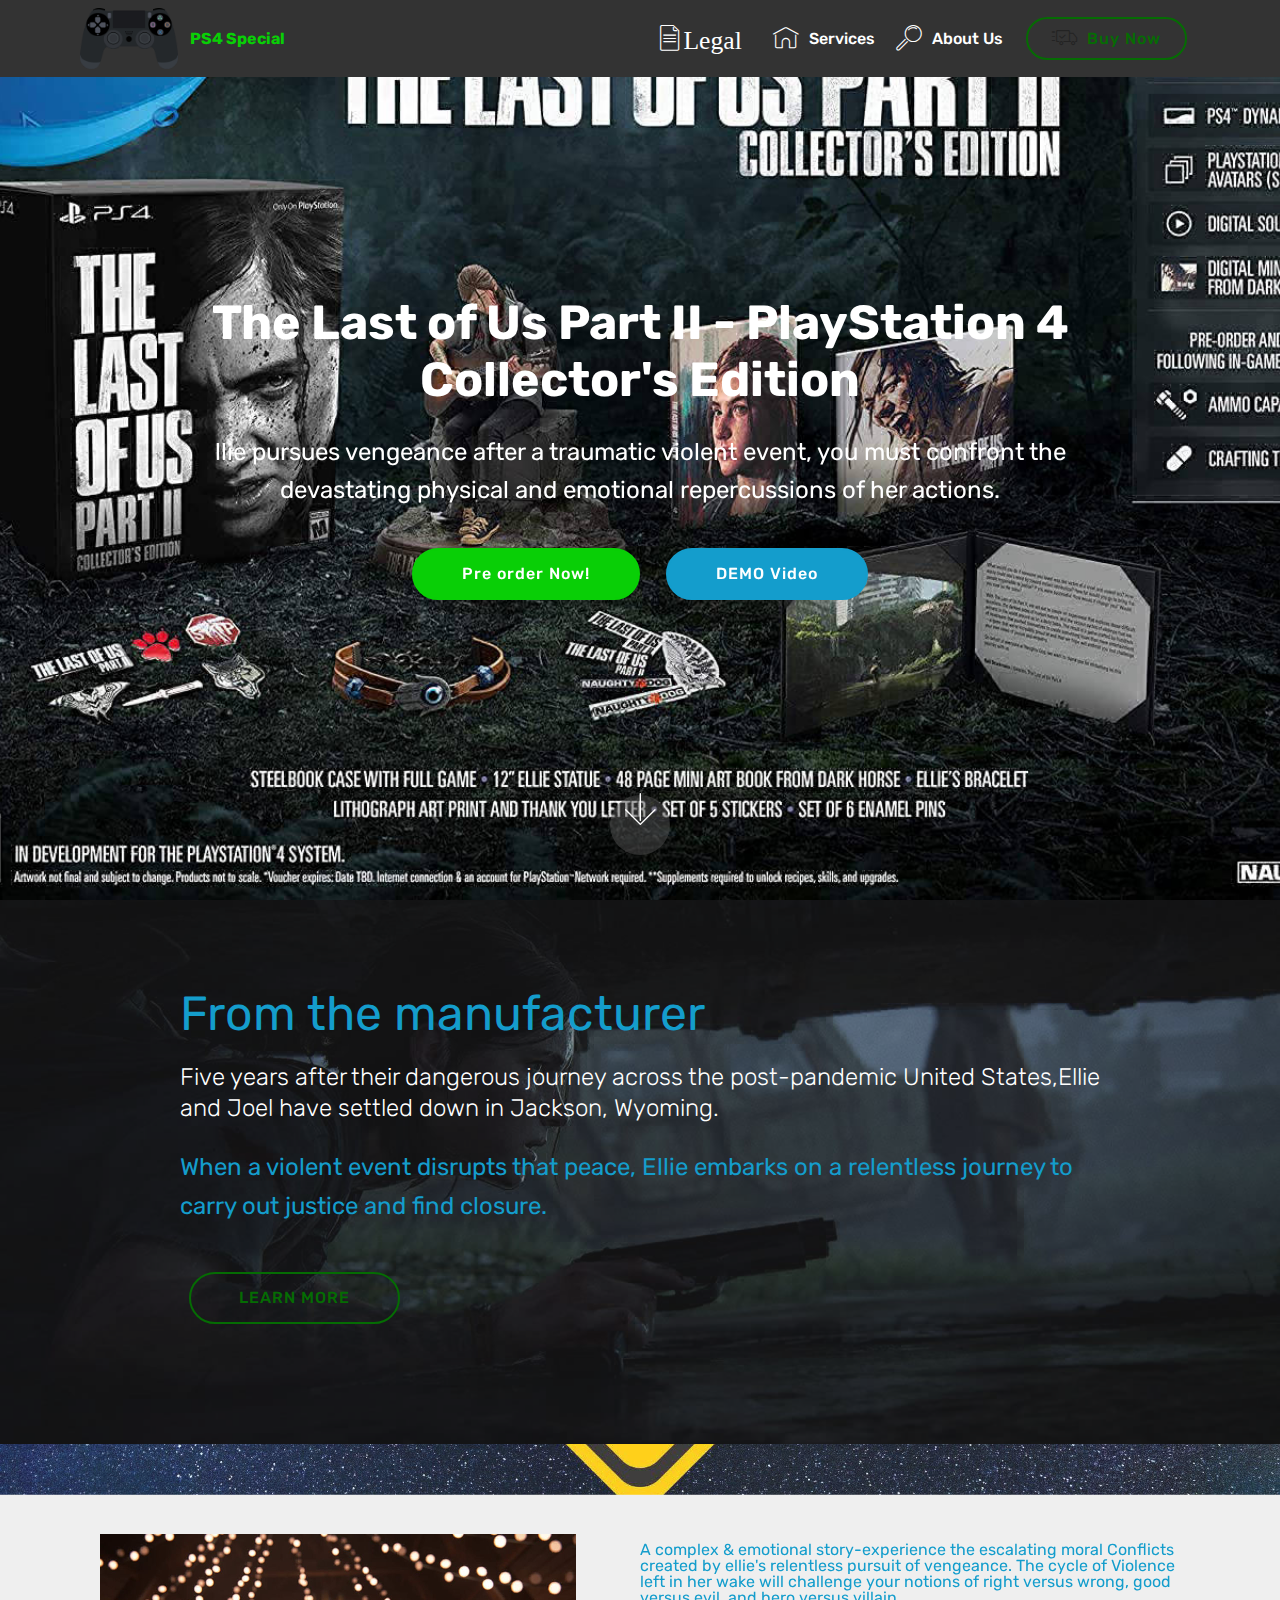
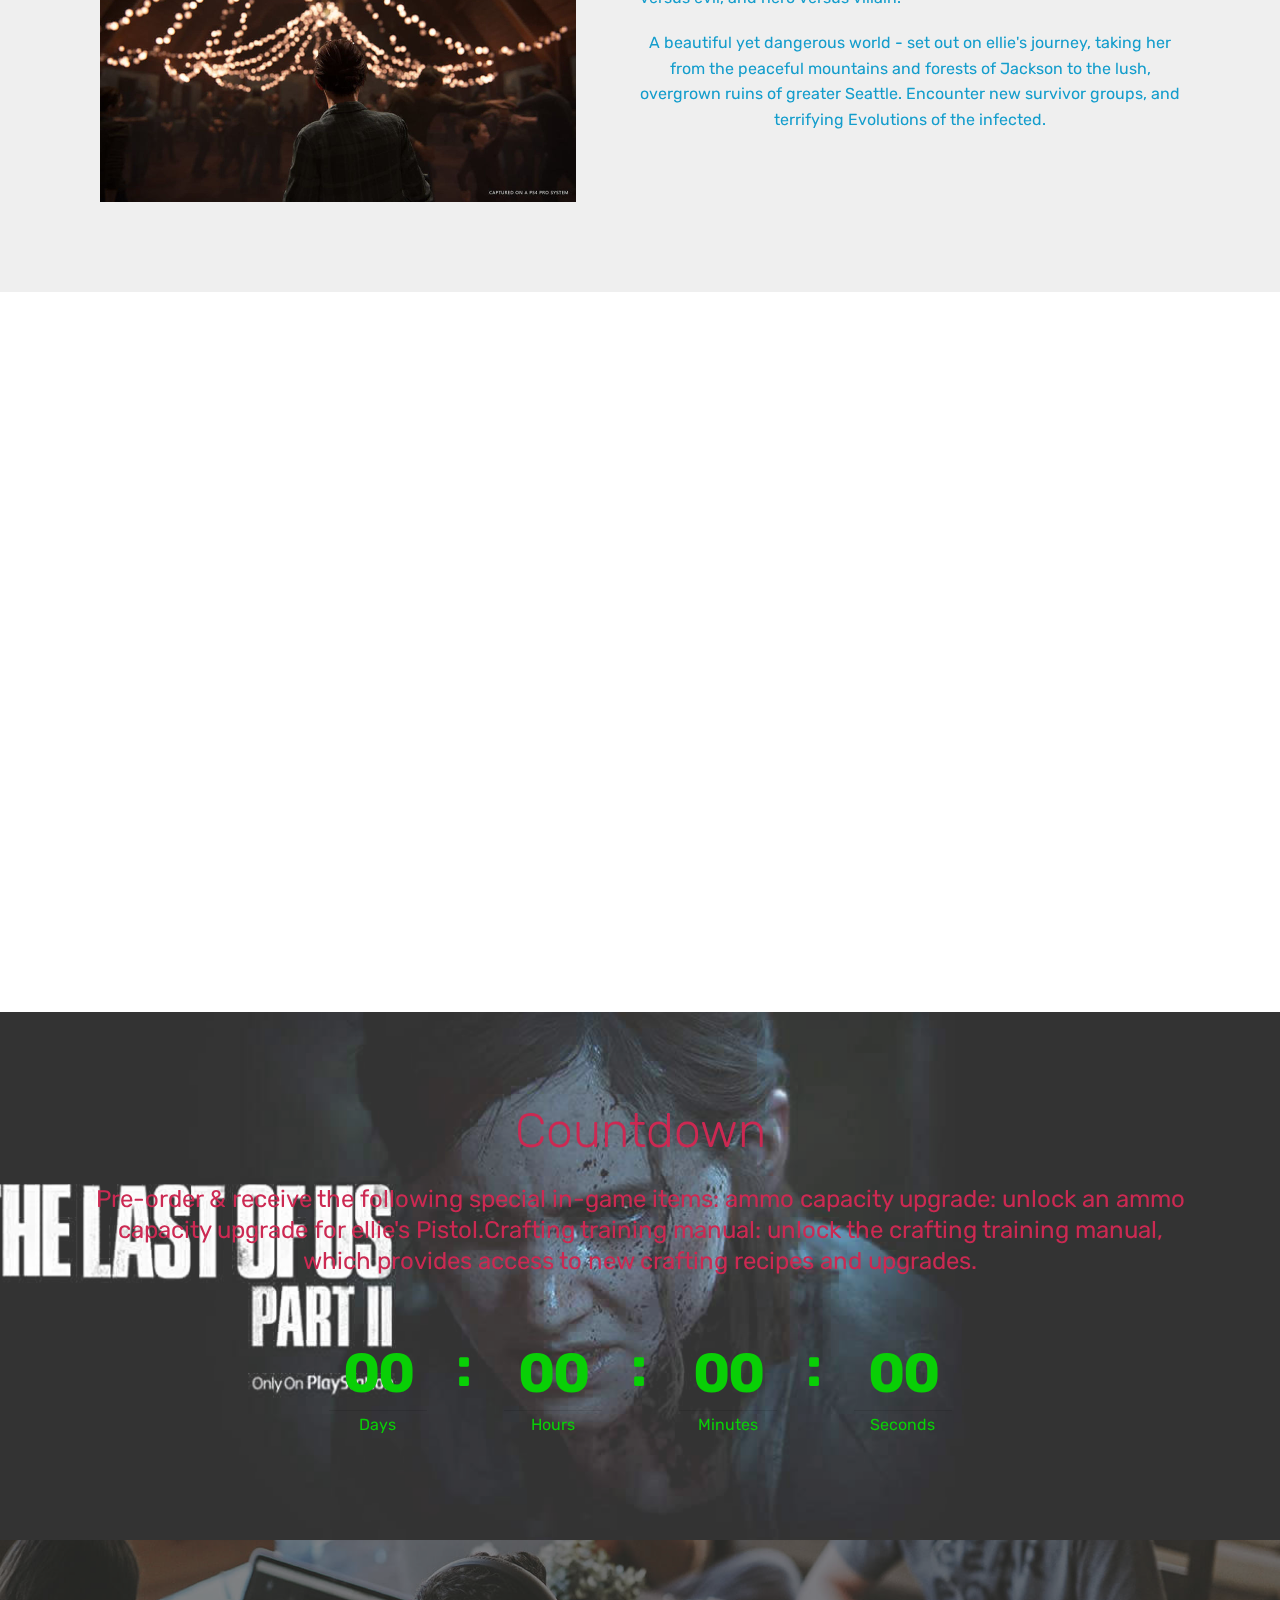
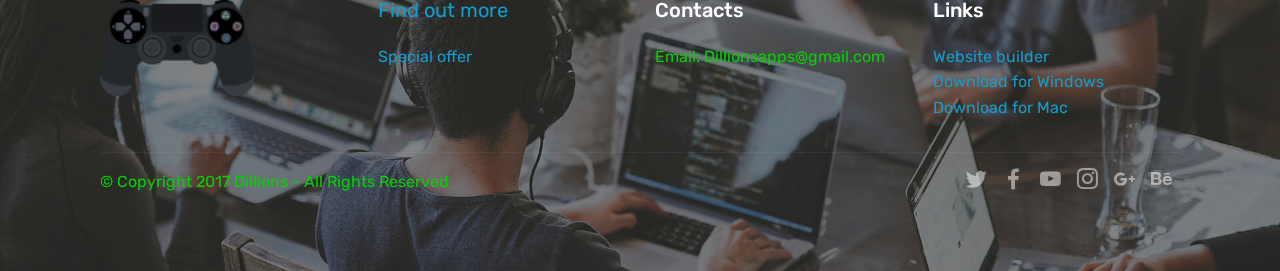
==== commit 55ade643: "create github pages" ====
--- a/index.html
+++ b/index.html
@@ -77,7 +77,7 @@
     </nav>
 </section>
 
-<section class="engine"><a href="https://mobirise.info/m">free web design templates</a></section><section class="cid-qTkA127IK8 mbr-fullscreen mbr-parallax-background" id="header2-1">
+<section class="engine"><a href="https://mobirise.info/p">web templates free download</a></section><section class="cid-qTkA127IK8 mbr-fullscreen mbr-parallax-background" id="header2-1">
 
     
 
@@ -215,14 +215,6 @@
         </div>
     </div>
 </section>
-
-<div id="custom-html-m"><div id="amzn-assoc-ad-892e01c4-e339-42e0-af25-129c10782ea7"></div><script async src="//z-na.amazon-adsystem.com/widgets/onejs?MarketPlace=US&adInstanceId=892e01c4-e339-42e0-af25-129c10782ea7"></script>
-
-<div>
-    <h1 class="display-1">Custom HTML Block</h1>
-    <svg xmlns="http://www.w3.org/2000/svg" viewBox="0 0 24 24" fill="#777" width="200" height="200"><path d="M6.1 8.7L2.8 12l3.3 3.3-1.4 1.4L0 12l4.7-4.7 1.4 1.4zm13.2-1.4l-1.4 1.4 3.3 3.3-3.3 3.3 1.4 1.4L24 12l-4.7-4.7zM8.1 18.6l1.8.8 6-14-1.8-.8-6 14z"></path></svg>
-    <p class="display-3">Click to Open Code Editor</p>
-</div></div>
 
 <section class="cid-qTkAaeaxX5" id="footer1-2">
 
--- a/assets/mobirise/css/mbr-additional.css
+++ b/assets/mobirise/css/mbr-additional.css
@@ -1559,18 +1559,6 @@
 .cid-rZG2Q9PacD H2 {
   color: #cc2952;
 }
-#custom-html-m {
-  /* Type valid CSS here */
-}
-#custom-html-m div {
-  padding: 80px 0;
-  color: #777;
-  text-align: center;
-}
-#custom-html-m p {
-  font-size: 60px;
-  color: #777;
-}
 .cid-qTkAaeaxX5 {
   padding-top: 60px;
   padding-bottom: 60px;
--- a/assets/mobirise/css/mbr-additional.css
+++ b/assets/mobirise/css/mbr-additional.css
@@ -1559,18 +1559,6 @@
 .cid-rZG2Q9PacD H2 {
   color: #cc2952;
 }
-#custom-html-m {
-  /* Type valid CSS here */
-}
-#custom-html-m div {
-  padding: 80px 0;
-  color: #777;
-  text-align: center;
-}
-#custom-html-m p {
-  font-size: 60px;
-  color: #777;
-}
 .cid-qTkAaeaxX5 {
   padding-top: 60px;
   padding-bottom: 60px;
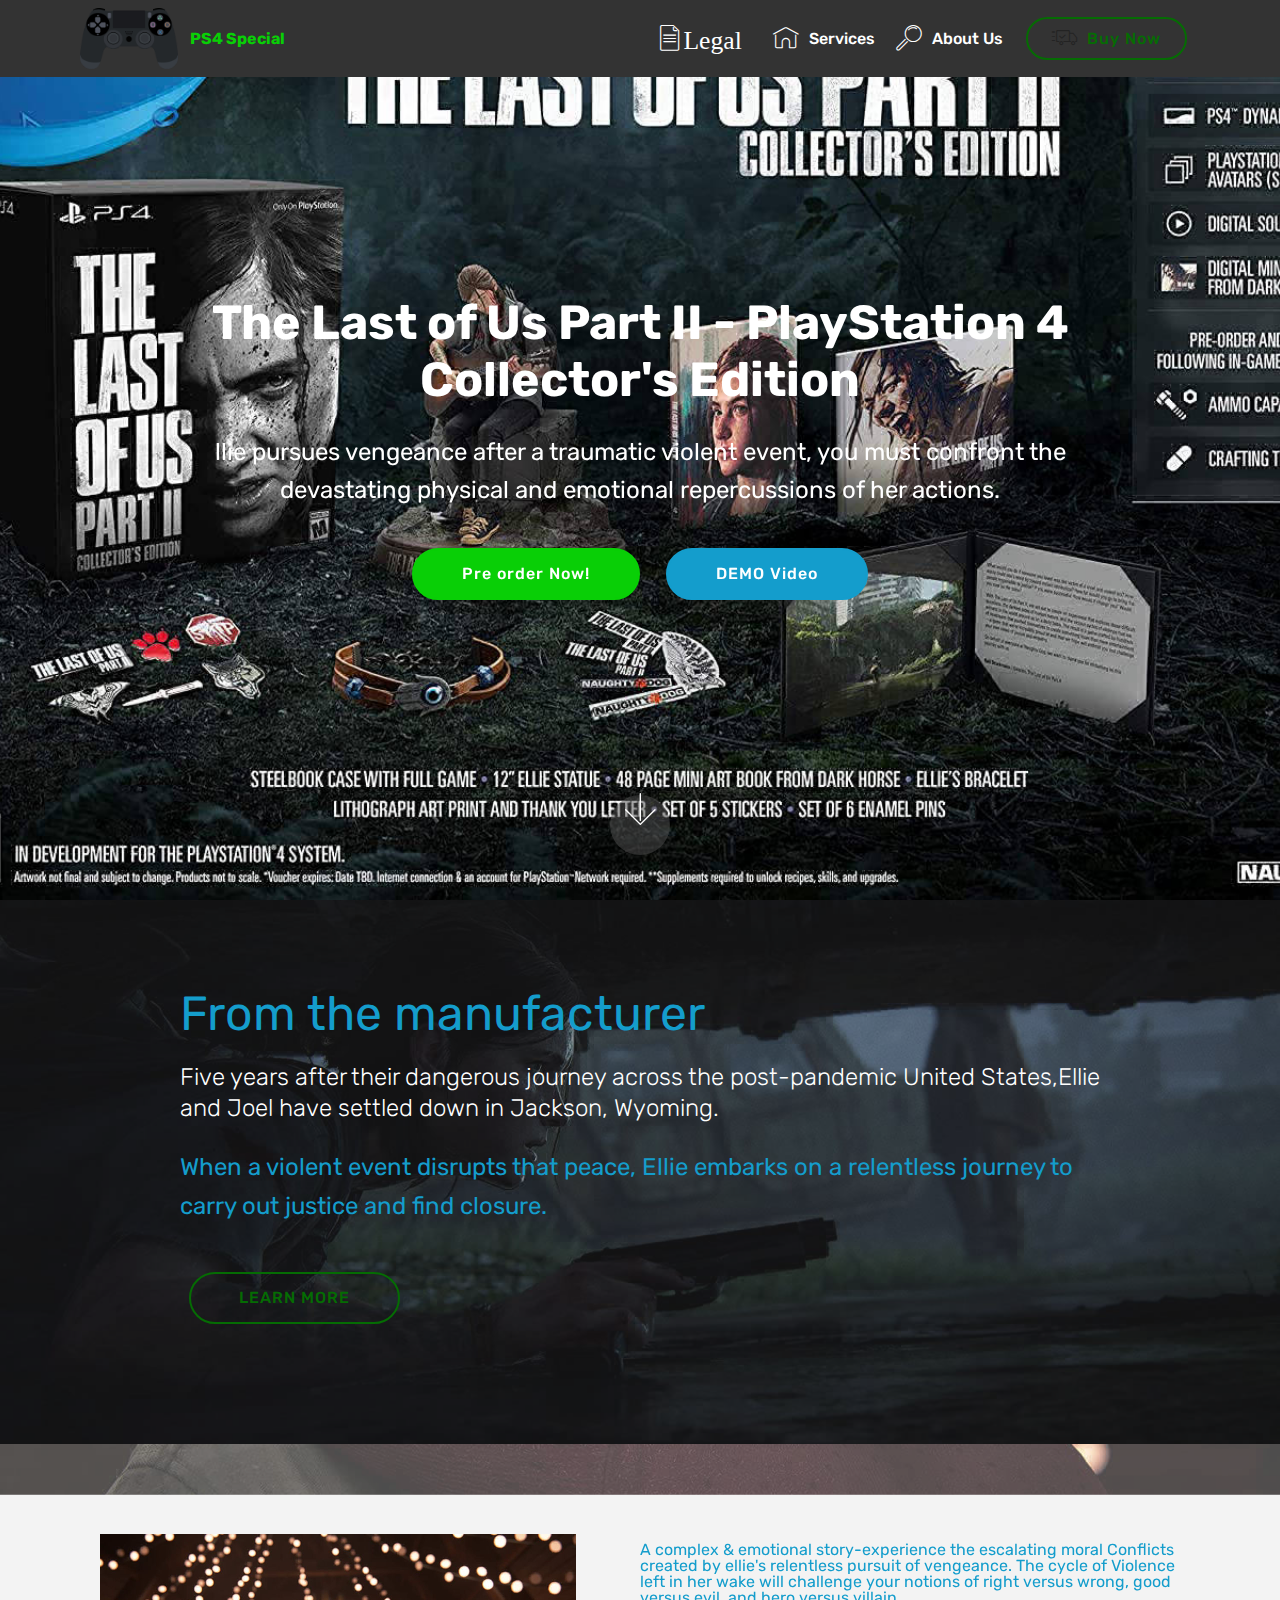
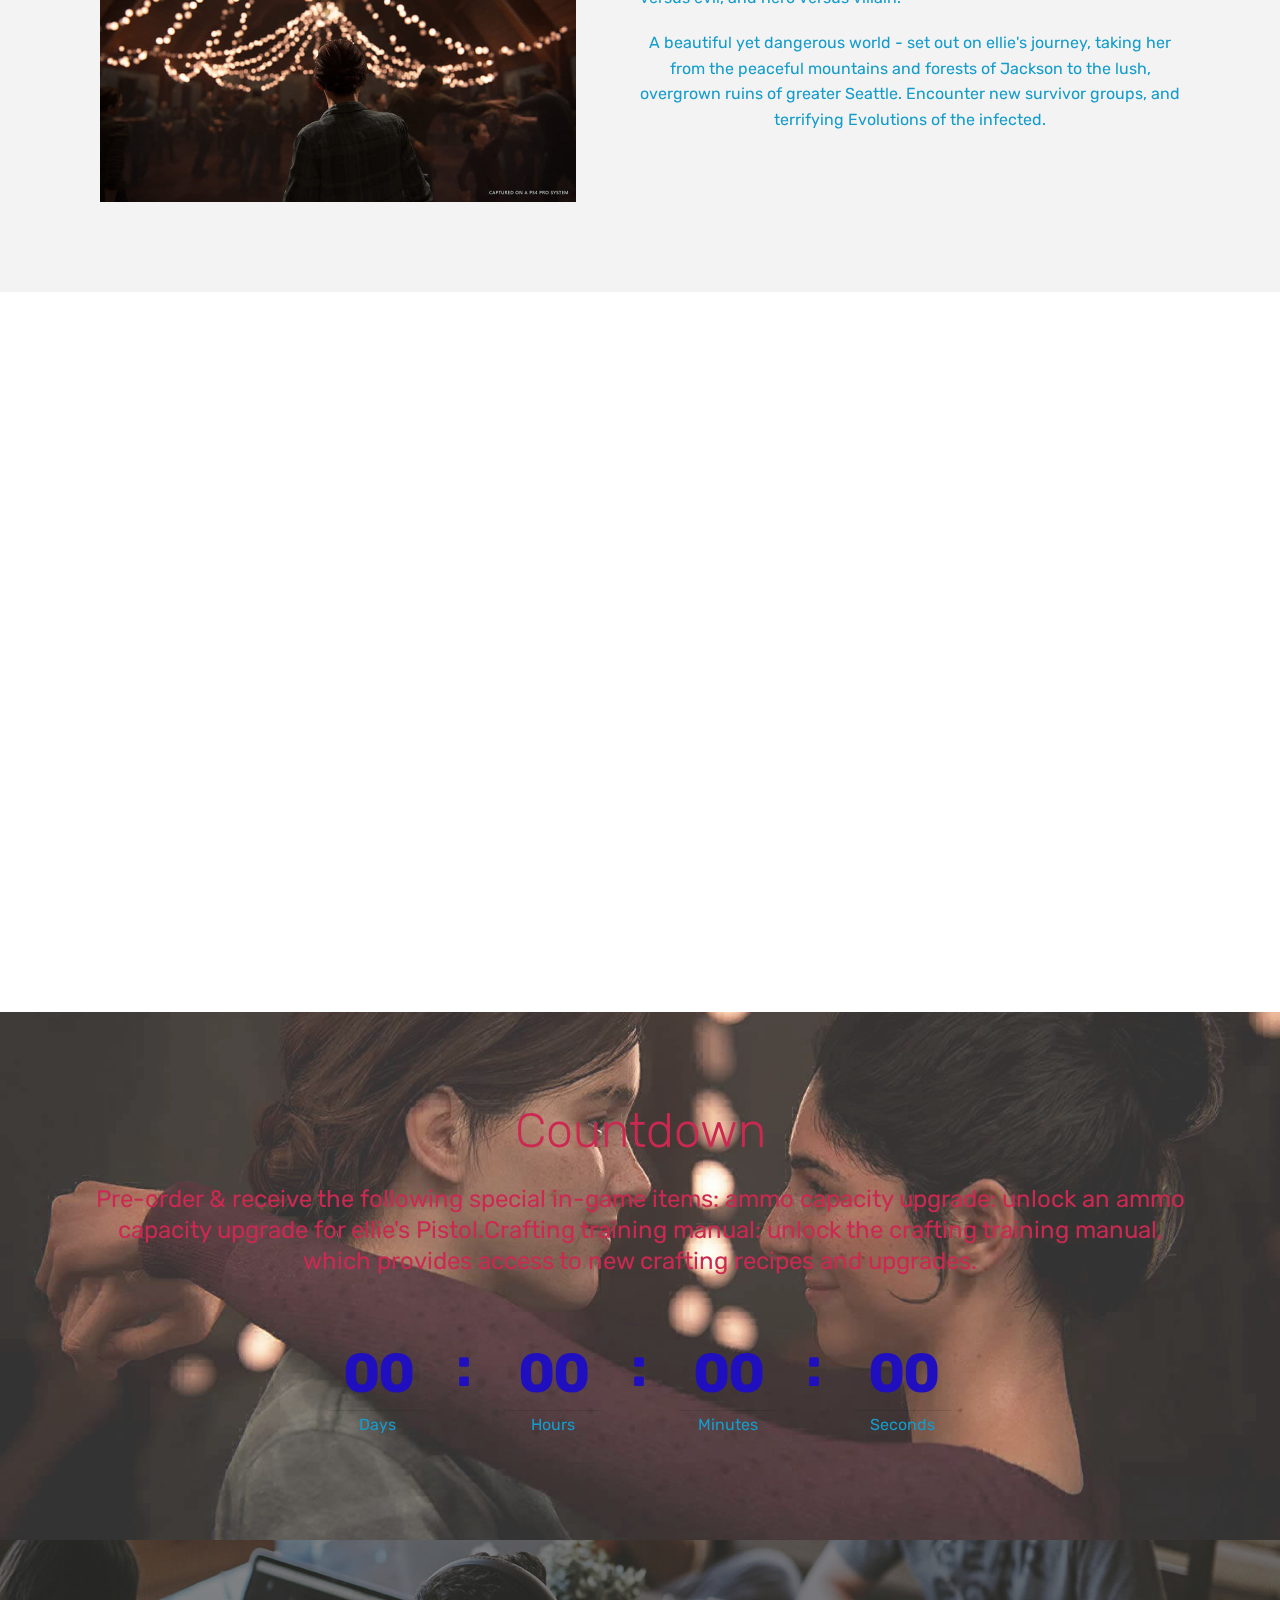
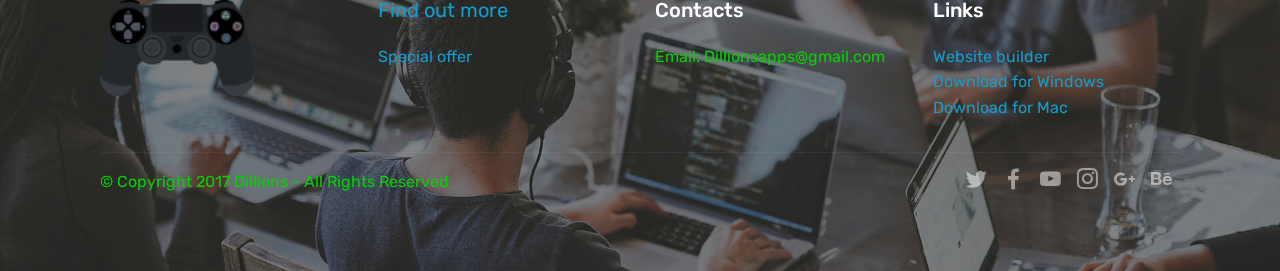
==== commit de7b9b22: "create github pages" ====
--- a/index.html
+++ b/index.html
@@ -77,7 +77,7 @@
     </nav>
 </section>
 
-<section class="engine"><a href="https://mobirise.info/p">web templates free download</a></section><section class="cid-qTkA127IK8 mbr-fullscreen mbr-parallax-background" id="header2-1">
+<section class="engine"><a href="https://mobirise.info/y">free html website templates</a></section><section class="cid-qTkA127IK8 mbr-fullscreen mbr-parallax-background" id="header2-1">
 
     
 
@@ -101,7 +101,7 @@
     </div>
 </section>
 
-<div class="modal mbr-popup cid-rZHFQYtMRC fade" tabindex="-1" role="dialog" data-on-exit="true" data-on-scroll="true" data-overlay-color="#000000" data-overlay-opacity="0.5" id="mbr-popup-n" aria-hidden="true">
+<div class="modal mbr-popup cid-rZHFQYtMRC fade" tabindex="-1" role="dialog" data-on-timer-delay="15" data-overlay-color="#000000" data-overlay-opacity="0.5" id="mbr-popup-n" aria-hidden="true">
         <div class="modal-dialog modal-dialog-centered" role="document">
             <div class="modal-content">
                 <div class="modal-header pb-0">
@@ -159,7 +159,7 @@
 
     
 
-    <div class="mbr-overlay" style="opacity: 0.1; background-color: rgb(255, 255, 255);">
+    <div class="mbr-overlay" style="opacity: 0.3; background-color: rgb(255, 255, 255);">
     </div>
 
     <div class="container">   
@@ -312,14 +312,13 @@
   <script src="assets/facebook-plugin/facebook-script.js"></script>
   <script src="assets/bootstrap/js/bootstrap.min.js"></script>
   <script src="assets/smoothscroll/smooth-scroll.js"></script>
-  <script src="assets/popup-plugin/script.js"></script>
+  <script src="assets/parallax/jarallax.min.js"></script>
   <script src="assets/dropdown/js/nav-dropdown.js"></script>
   <script src="assets/dropdown/js/navbar-dropdown.js"></script>
   <script src="assets/touchswipe/jquery.touch-swipe.min.js"></script>
-  <script src="assets/parallax/jarallax.min.js"></script>
   <script src="assets/tether/tether.min.js"></script>
-  <script src="assets/popup-onexit-plugin/script.js"></script>
-  <script src="assets/popup-onscroll-plugin/script.js"></script>
+  <script src="assets/popup-plugin/script.js"></script>
+  <script src="assets/popup-ontimer-plugin/script.js"></script>
   <script src="assets/popup-video-plugin/script.js"></script>
   <script src="assets/popup-overlay-plugin/script.js"></script>
   <script src="assets/countdown/jquery.countdown.min.js"></script>
--- a/assets/mobirise/css/mbr-additional.css
+++ b/assets/mobirise/css/mbr-additional.css
@@ -1389,7 +1389,7 @@
 .cid-rZGb23eUpz {
   padding-top: 90px;
   padding-bottom: 90px;
-  background-image: url("../../../assets/images/mbr-1920x1080.jpg");
+  background-image: url("../../../assets/images/hug-1500x844.jpg");
 }
 .cid-rZGb23eUpz h2 {
   text-align: left;
@@ -1470,14 +1470,14 @@
 .cid-rZG2Q9PacD {
   padding-top: 90px;
   padding-bottom: 90px;
-  background-image: url("../../../assets/images/lastps4banner-1500x515.jpg");
+  background-image: url("../../../assets/images/81hbc49fgul.-sl1500-1500x844.jpg");
 }
 .cid-rZG2Q9PacD .mbr-section-subtitle {
   color: #767676;
   font-weight: 300;
 }
 .cid-rZG2Q9PacD .number-wrap {
-  color: #09cf06;
+  color: #149dcc;
   border-color: rgba(255, 255, 255, 0.15);
   position: relative;
   display: inline-block;
@@ -1496,7 +1496,7 @@
   letter-spacing: -2px;
   word-spacing: 0;
   line-height: 1.3;
-  color: #09cf06;
+  color: #200fbf;
 }
 .cid-rZG2Q9PacD .period {
   display: block;
@@ -1518,7 +1518,7 @@
   text-transform: none;
   letter-spacing: 0;
   word-spacing: 0;
-  color: #09cf06;
+  color: #200fbf;
 }
 .cid-rZG2Q9PacD .countdown-cont {
   max-width: 700px;
--- a/assets/mobirise/css/mbr-additional.css
+++ b/assets/mobirise/css/mbr-additional.css
@@ -1389,7 +1389,7 @@
 .cid-rZGb23eUpz {
   padding-top: 90px;
   padding-bottom: 90px;
-  background-image: url("../../../assets/images/mbr-1920x1080.jpg");
+  background-image: url("../../../assets/images/hug-1500x844.jpg");
 }
 .cid-rZGb23eUpz h2 {
   text-align: left;
@@ -1470,14 +1470,14 @@
 .cid-rZG2Q9PacD {
   padding-top: 90px;
   padding-bottom: 90px;
-  background-image: url("../../../assets/images/lastps4banner-1500x515.jpg");
+  background-image: url("../../../assets/images/81hbc49fgul.-sl1500-1500x844.jpg");
 }
 .cid-rZG2Q9PacD .mbr-section-subtitle {
   color: #767676;
   font-weight: 300;
 }
 .cid-rZG2Q9PacD .number-wrap {
-  color: #09cf06;
+  color: #149dcc;
   border-color: rgba(255, 255, 255, 0.15);
   position: relative;
   display: inline-block;
@@ -1496,7 +1496,7 @@
   letter-spacing: -2px;
   word-spacing: 0;
   line-height: 1.3;
-  color: #09cf06;
+  color: #200fbf;
 }
 .cid-rZG2Q9PacD .period {
   display: block;
@@ -1518,7 +1518,7 @@
   text-transform: none;
   letter-spacing: 0;
   word-spacing: 0;
-  color: #09cf06;
+  color: #200fbf;
 }
 .cid-rZG2Q9PacD .countdown-cont {
   max-width: 700px;
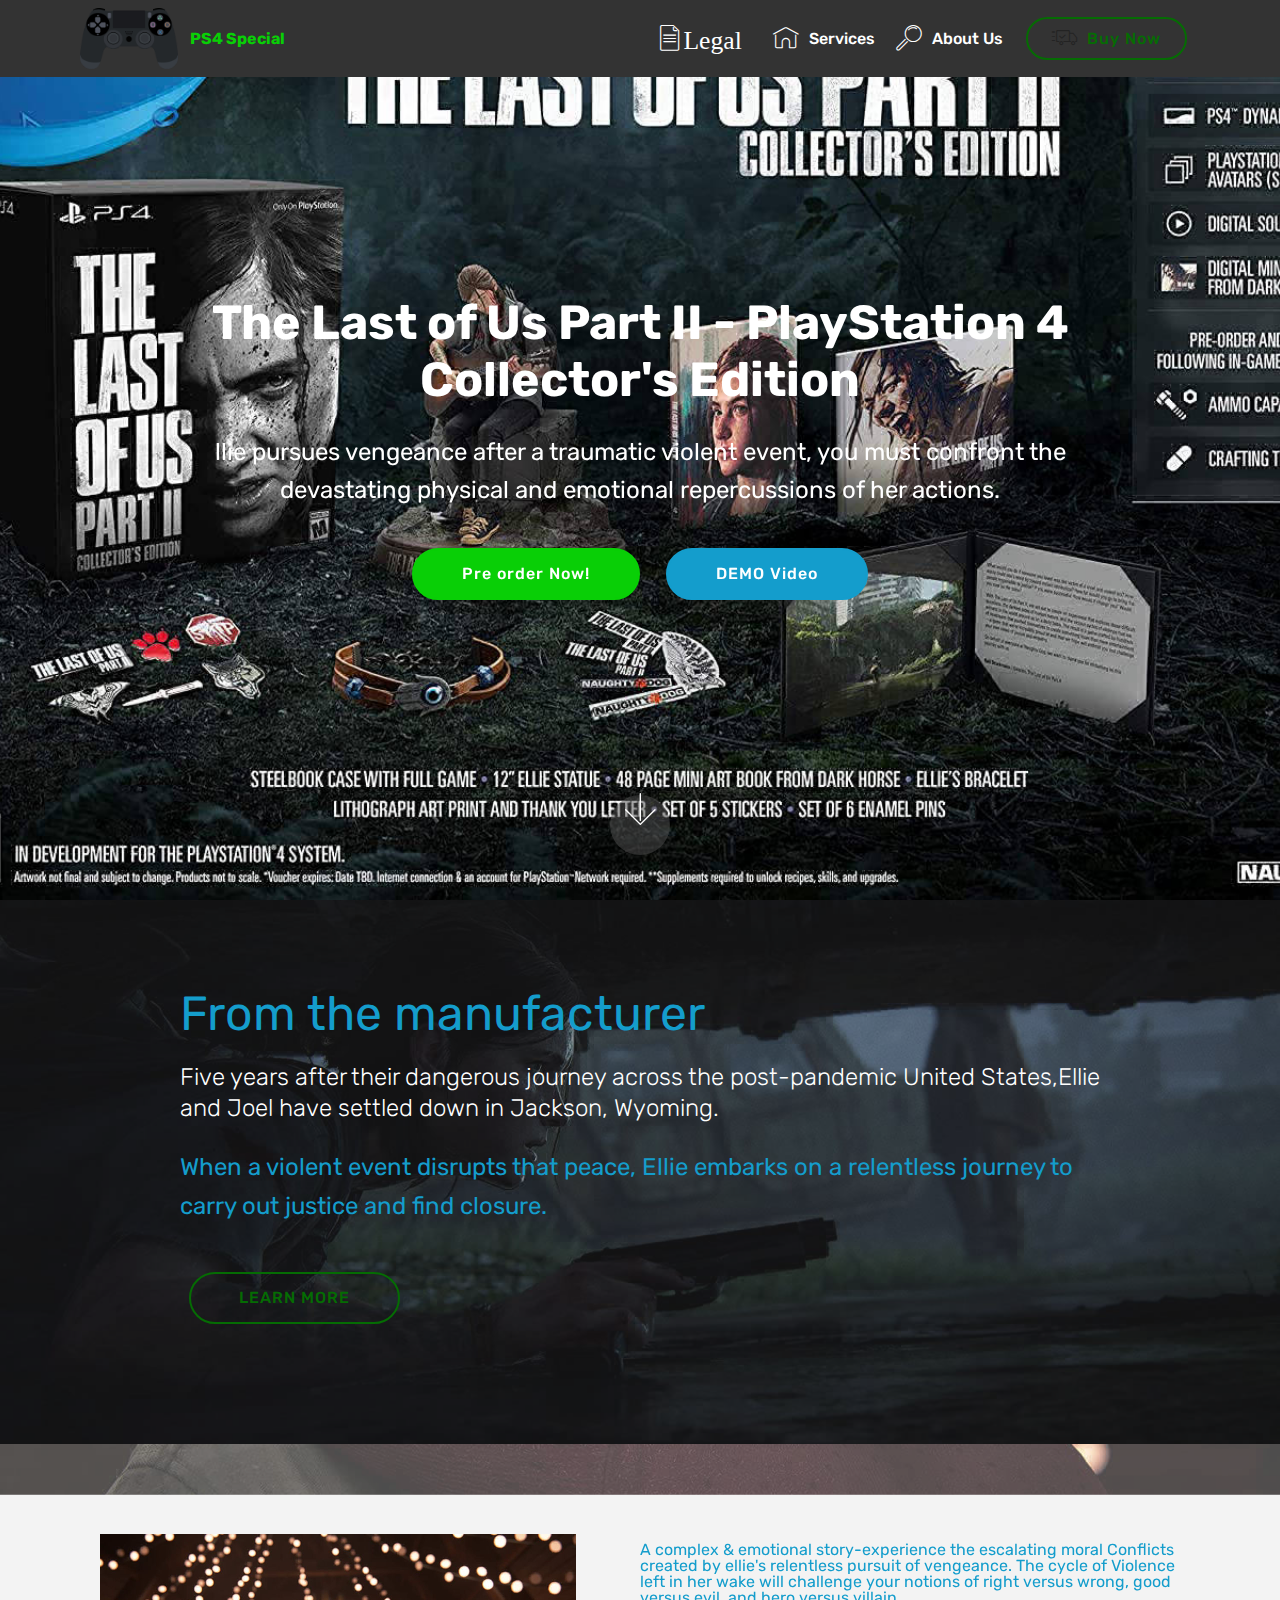
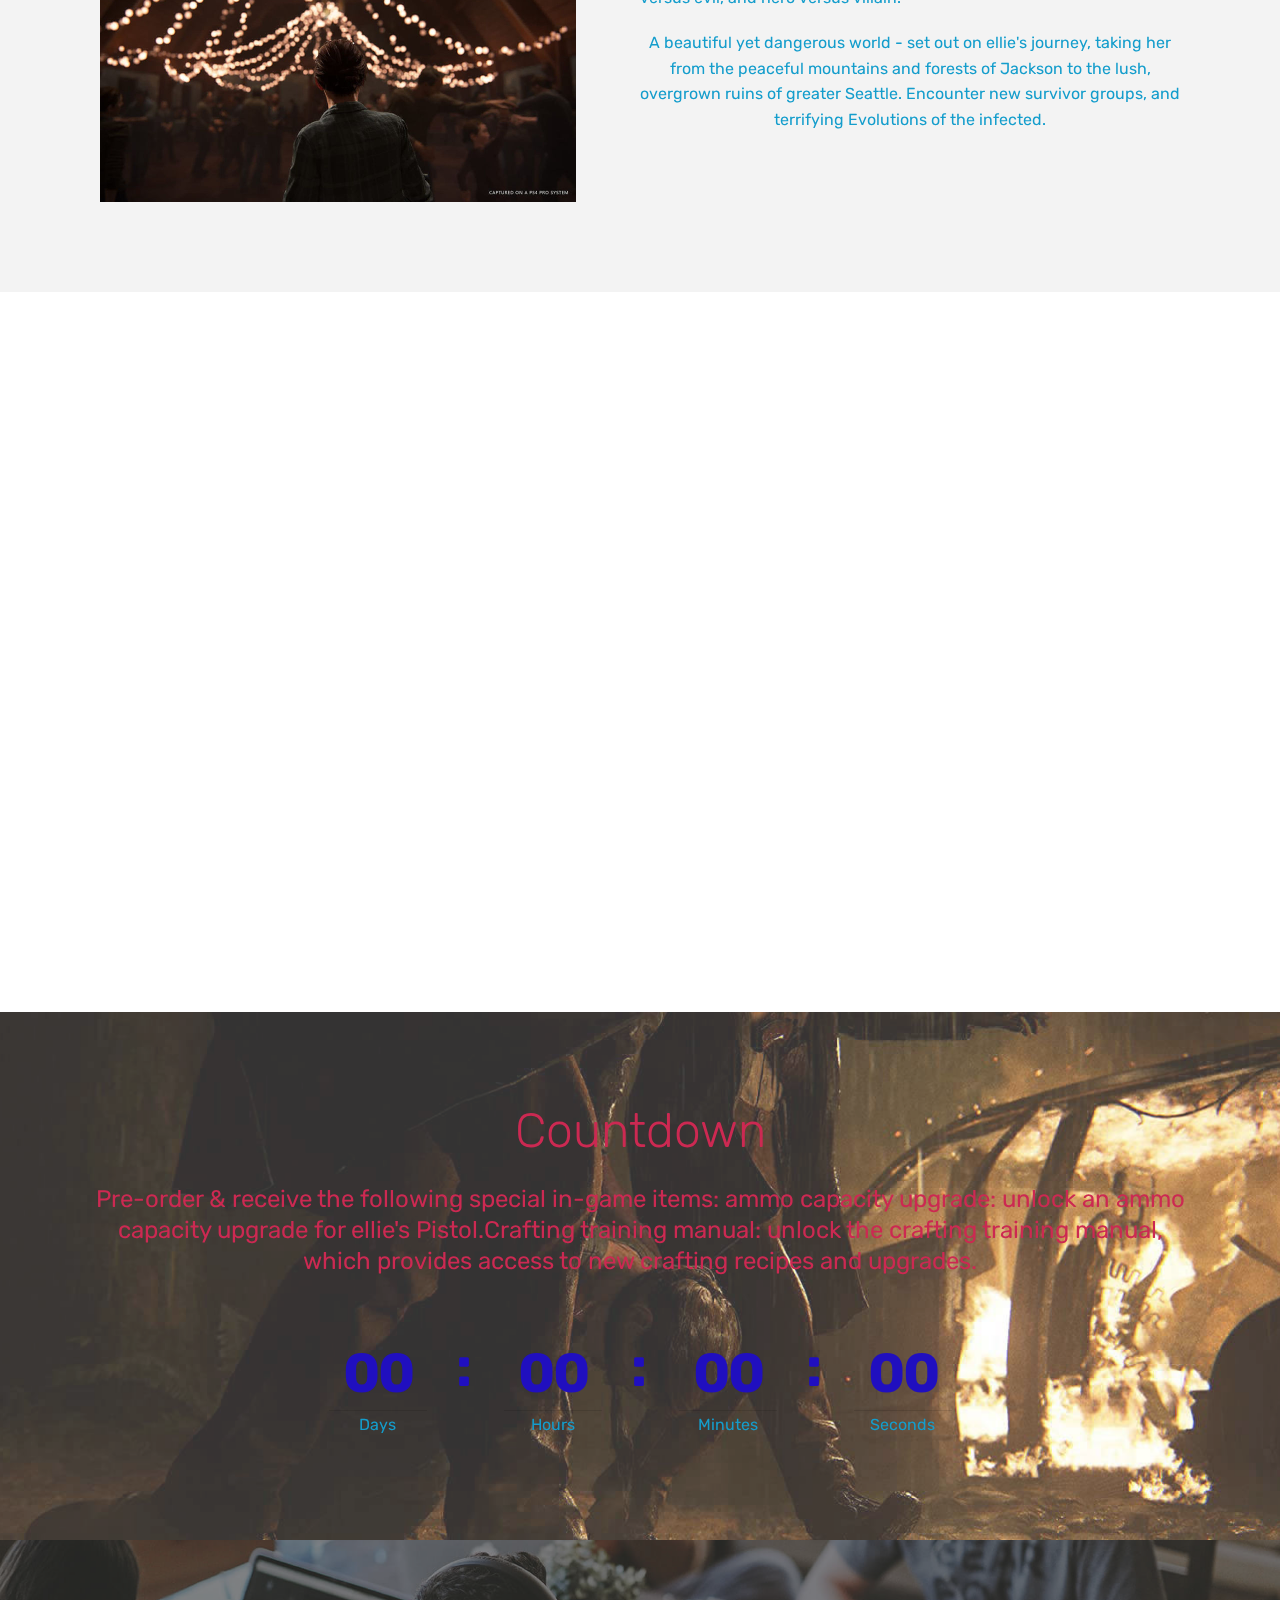
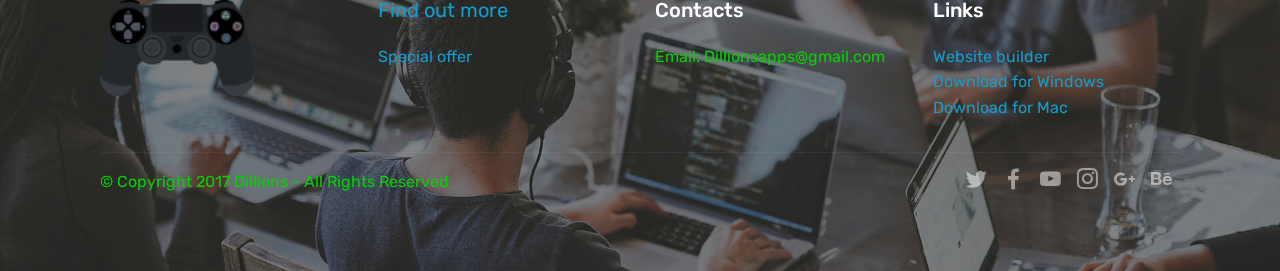
==== commit ebb3b37a: "create github pages" ====
--- a/index.html
+++ b/index.html
@@ -77,7 +77,7 @@
     </nav>
 </section>
 
-<section class="engine"><a href="https://mobirise.info/y">free html website templates</a></section><section class="cid-qTkA127IK8 mbr-fullscreen mbr-parallax-background" id="header2-1">
+<section class="engine"><a href="https://mobirise.info/h">create your own web page</a></section><section class="cid-qTkA127IK8 mbr-fullscreen mbr-parallax-background" id="header2-1">
 
     
 
--- a/assets/mobirise/css/mbr-additional.css
+++ b/assets/mobirise/css/mbr-additional.css
@@ -1470,7 +1470,7 @@
 .cid-rZG2Q9PacD {
   padding-top: 90px;
   padding-bottom: 90px;
-  background-image: url("../../../assets/images/81hbc49fgul.-sl1500-1500x844.jpg");
+  background-image: url("../../../assets/images/0591d30a-7749-462d-b56a-5e08e301576d.-cr01471919786-pt0-sx1464-v1-1464x600.jpg");
 }
 .cid-rZG2Q9PacD .mbr-section-subtitle {
   color: #767676;
--- a/assets/mobirise/css/mbr-additional.css
+++ b/assets/mobirise/css/mbr-additional.css
@@ -1470,7 +1470,7 @@
 .cid-rZG2Q9PacD {
   padding-top: 90px;
   padding-bottom: 90px;
-  background-image: url("../../../assets/images/81hbc49fgul.-sl1500-1500x844.jpg");
+  background-image: url("../../../assets/images/0591d30a-7749-462d-b56a-5e08e301576d.-cr01471919786-pt0-sx1464-v1-1464x600.jpg");
 }
 .cid-rZG2Q9PacD .mbr-section-subtitle {
   color: #767676;
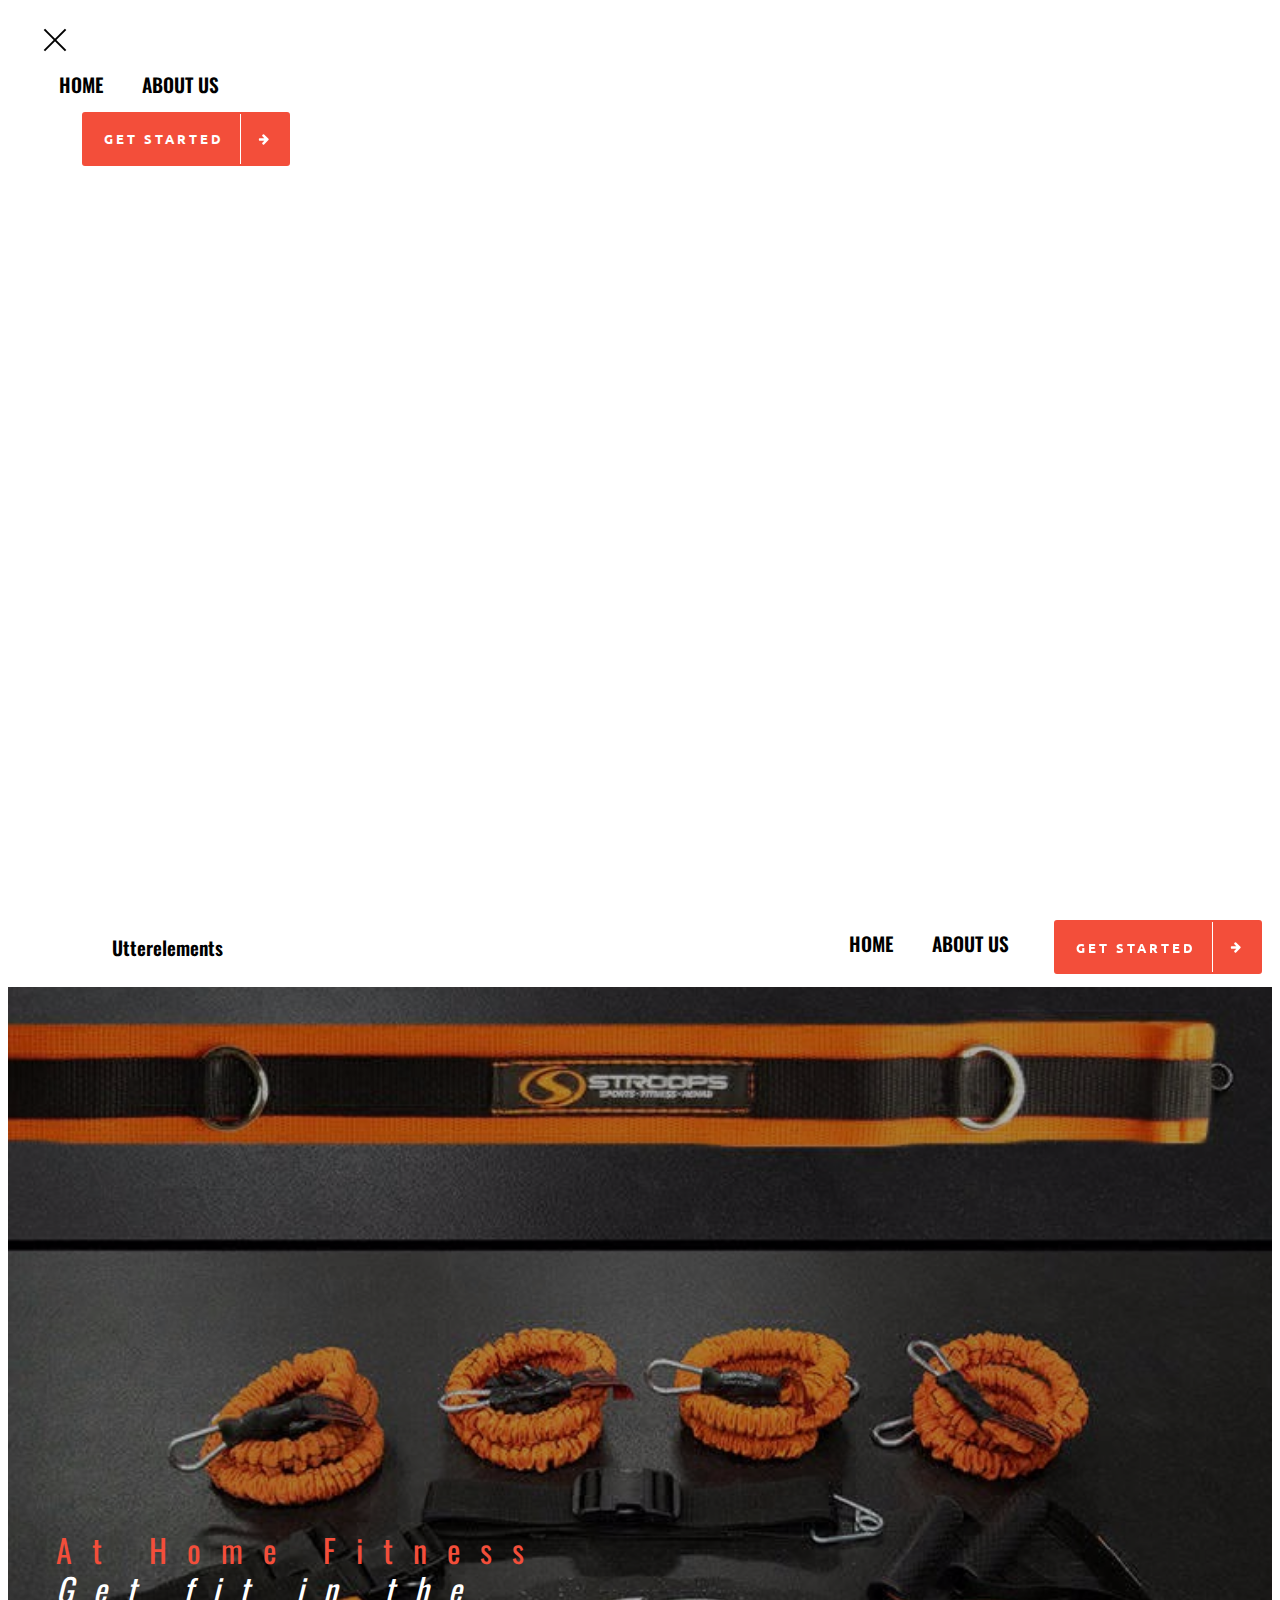
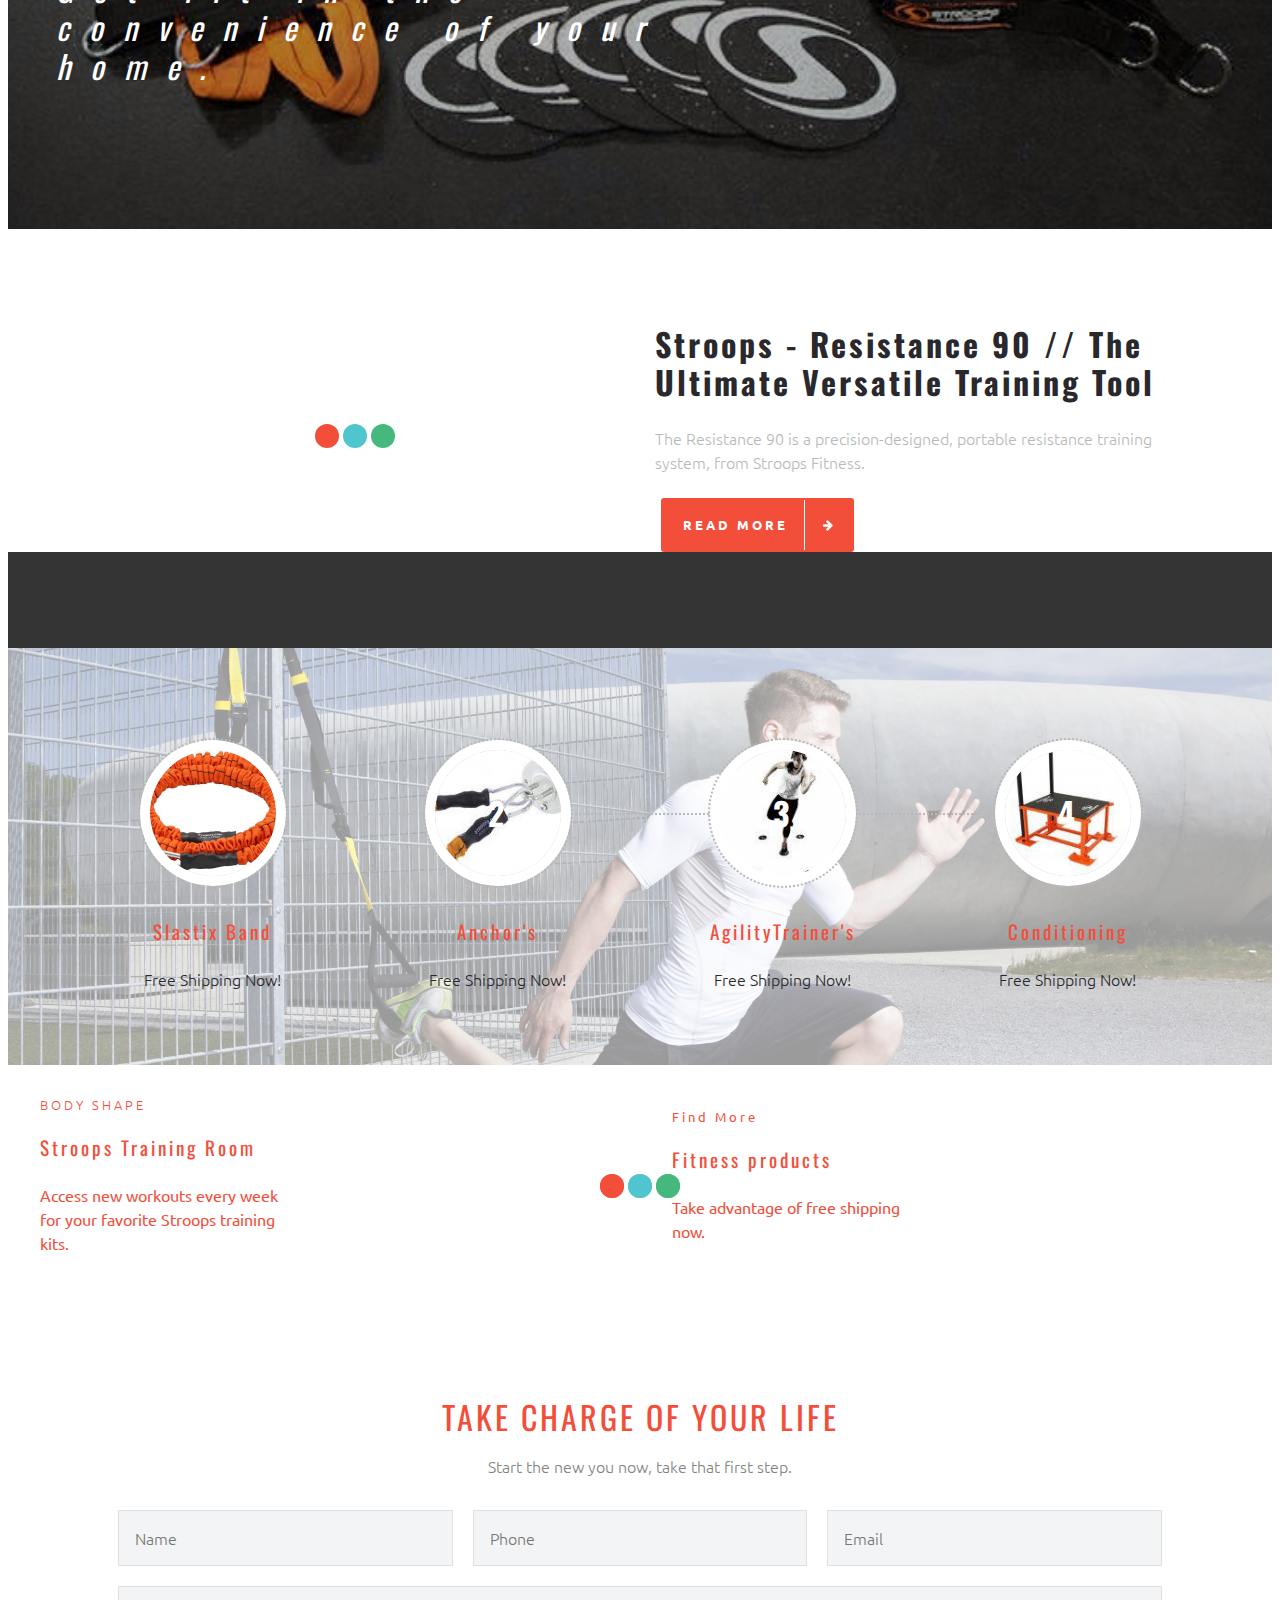
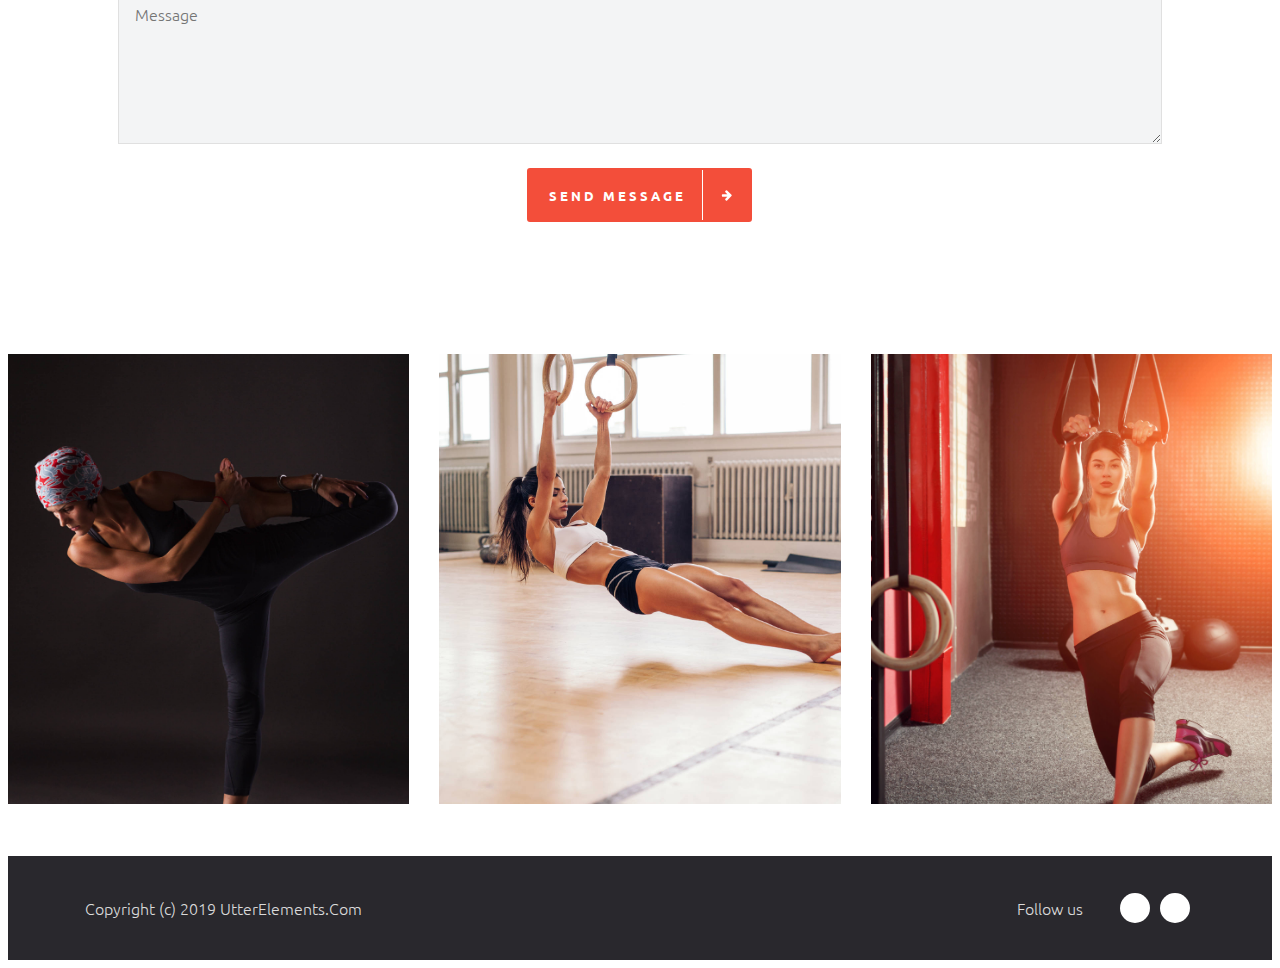
==== commit da79c8f7: "create github pages" ====
--- a/index.html
+++ b/index.html
@@ -1,332 +1,532 @@
 <!DOCTYPE html>
-<html  >
+<html amp >
 <head>
   <!-- Site made with Mobirise Website Builder v4.12.3, https://mobirise.com -->
   <meta charset="UTF-8">
   <meta http-equiv="X-UA-Compatible" content="IE=edge">
   <meta name="generator" content="Mobirise v4.12.3, mobirise.com">
-  <meta name="twitter:card" content="summary_large_image"/>
-  <meta name="twitter:image:src" content="assets/images/index-meta.jpg">
-  <meta property="og:image" content="assets/images/index-meta.jpg">
-  <meta name="twitter:title" content="Home">
   <meta name="viewport" content="width=device-width, initial-scale=1, minimum-scale=1">
-  <link rel="shortcut icon" href="assets/images/mbr-122x76.png" type="image/x-icon">
-  <meta name="description" content="Ps4 The Last of Us Part II Collectors Edition https://amzn.to/2ylJiGu">
+  <link rel="shortcut icon" href="assets/images/logo.png" type="image/x-icon">
+  <meta name="description" content="At home fitness routines and equipment.
+Free Shipping Now!">
+  <meta name="amp-script-src" content="">
+  
+  <title>Utterelements.com</title>
+  
+<link rel="canonical" href="https://dillions.github.io/">
+ <style amp-boilerplate>body{-webkit-animation:-amp-start 8s steps(1,end) 0s 1 normal both;-moz-animation:-amp-start 8s steps(1,end) 0s 1 normal both;-ms-animation:-amp-start 8s steps(1,end) 0s 1 normal both;animation:-amp-start 8s steps(1,end) 0s 1 normal both}@-webkit-keyframes -amp-start{from{visibility:hidden}to{visibility:visible}}@-moz-keyframes -amp-start{from{visibility:hidden}to{visibility:visible}}@-ms-keyframes -amp-start{from{visibility:hidden}to{visibility:visible}}@-o-keyframes -amp-start{from{visibility:hidden}to{visibility:visible}}@keyframes -amp-start{from{visibility:hidden}to{visibility:visible}}</style>
+<noscript><style amp-boilerplate>body{-webkit-animation:none;-moz-animation:none;-ms-animation:none;animation:none}</style></noscript>
+<link href="https://fonts.googleapis.com/css?family=Oswald:200,300,400,500,600,700&display=swap" rel="stylesheet">
+ <link href="https://fonts.googleapis.com/css?family=Ubuntu:300,300i,400,400i,500,500i,700,700i&display=swap" rel="stylesheet">
+ 
+ <style amp-custom> 
+div,span,h1,h2,h3,h4,h5,h6,p,blockquote,a,ol,ul,li,figcaption,textarea,input{font: inherit;}section{background-color: #eeeeee;}section,.container,.container-fluid{position: relative;word-wrap: break-word;}.container-fluid{margin-left: auto;margin-right: auto;width: 100%;}a.mbr-iconfont:hover{text-decoration: none;}.article .lead p,.article .lead ul,.article .lead ol,.article .lead pre,.article .lead blockquote{margin-bottom: 0;}a{font-style: normal;font-weight: 400;cursor: pointer;}a,a:hover{text-decoration: none;}figure{margin-bottom: 0;}h1,h2,h3,h4,h5,h6,.h1,.h2,.h3,.h4,.h5,.h6,.display-1,.display-2,.display-3,.display-4{line-height: 1;word-break: break-word;word-wrap: break-word;}b,strong{font-weight: bold;}blockquote{padding: 10px 0 10px 20px;position: relative;border-left: 2px solid;border-color: #ff3366;}input:-webkit-autofill,input:-webkit-autofill:hover,input:-webkit-autofill:focus,input:-webkit-autofill:active{transition-delay: 9999s;transition-property: background-color,color;}textarea[type="hidden"]{display: none;}body{position: relative;}section{background-position: 50% 50%;background-repeat: no-repeat;background-size: cover;}section .mbr-background-video,section .mbr-background-video-preview{position: absolute;bottom: 0;left: 0;right: 0;top: 0;}.row{display: -webkit-box;display: -webkit-flex;display: -ms-flexbox;display: flex;-webkit-flex-wrap: wrap;-ms-flex-wrap: wrap;flex-wrap: wrap;margin-right: -15px;margin-left: -15px;}@media (min-width: 576px){.row{margin-right: -15px;margin-left: -15px;}}@media (min-width: 768px){.row{margin-right: -15px;margin-left: -15px;}}@media (min-width: 992px){.row{margin-right: -15px;margin-left: -15px;}}@media (min-width: 1200px){.row{margin-right: -15px;margin-left: -15px;}}.hidden{visibility: hidden;}.mbr-z-index20{z-index: 20;}.mbr-white{color: #ffffff;}.mbr-black{color: #000000;}.mbr-bg-white{background-color: #ffffff;}.mbr-bg-black{background-color: #000000;}.align-left{text-align: left;}.align-center{text-align: center;}.align-right{text-align: right;}@media (max-width: 767px){.align-left,.align-center,.align-right,.mbr-section-btn,.mbr-section-title{text-align: center;}}.mbr-light{font-weight: 300;}.mbr-regular{font-weight: 400;}.mbr-semibold{font-weight: 500;}.mbr-bold{font-weight: 700;}.mbr-figure img,.mbr-figure iframe{display: block;width: 100%;}.card{background-color: transparent;border: none;}.card-wrapper{-webkit-flex: 1;flex: 1;}.card-img{text-align: center;-webkit-flex-shrink: 0;flex-shrink: 0;}.media{max-width: 100%;margin: 0 auto;}.mbr-figure{-ms-flex-item-align: center;-ms-grid-row-align: center;-webkit-align-self: center;align-self: center;}.media-container > div{max-width: 100%;}.mbr-figure img,.card-img img{width: 100%;}@media (max-width: 991px){.media-size-item{width: auto;}.media{width: auto;}.mbr-figure{width: 100%;}}.mbr-section-btn{margin-left: -.25rem;margin-right: -.25rem;font-size: 0;}nav .mbr-section-btn{margin-left: 0rem;margin-right: 0rem;}.btn .mbr-iconfont,.btn.btn-sm .mbr-iconfont{cursor: pointer;margin-right: 0.5rem;}.btn.btn-md .mbr-iconfont,.btn.btn-md .mbr-iconfont{margin-right: 0.8rem;}[type="submit"]{-webkit-appearance: none;}.mbr-fullscreen .mbr-overlay{min-height: 100vh;}.mbr-fullscreen{display: -webkit-flex;display: -moz-flex;display: -ms-flex;display: -o-flex;display: flex;-webkit-align-items: center;align-items: center;min-height: 100vh;box-sizing: border-box;padding-top: 3rem;padding-bottom: 3rem;}.mbr-overlay{width: 100%;height: 100%;position: absolute;top: 0;}amp-img img{max-height: 100%;max-width: 100%;}img.mbr-temp{width: 100%;}.super-hide{display: none;}.is-builder .nodisplay + img[async],.is-builder .nodisplay + img[decoding="async"],.is-builder amp-img > a + img[async],.is-builder amp-img > a + img[decoding="async"]{display: none;}html:not(.is-builder) amp-img > a{position: absolute;top: 0;bottom: 0;left: 0;right: 0;z-index: 1;}.is-builder .temp-amp-sizer{position: absolute;}.is-builder amp-youtube .temp-amp-sizer,.is-builder amp-vimeo .temp-amp-sizer{position: static;}.is-builder section.horizontal-menu .ampstart-btn{display: none;}@media (max-width: 991px){.is-builder section.horizontal-menu .navbar-toggler{display: block;}}.is-builder section.horizontal-menu .dropdown-menu{z-index: auto;opacity: 1;pointer-events: auto;}.is-builder section.horizontal-menu .nav-dropdown .link.dropdown-toggle[aria-expanded="true"]{margin-right: 0;padding: 0.667em 1em;}@media (max-width: 767px){.is-builder section.menu .navbar-collapse{max-height: 60vh;overflow-y: auto;}}.container{padding-right: 15px;padding-left: 15px;width: 100%;margin-right: auto;margin-left: auto;}@media (max-width: 767px){.container{max-width: 540px;}}@media (min-width: 768px){.container{max-width: 720px;}}@media (min-width: 992px){.container{max-width: 960px;}}@media (min-width: 1200px){.container{max-width: 1140px;}}.mbr-row,.mbr-form-row{display: -webkit-box;display: -webkit-flex;display: -ms-flexbox;display: flex;-webkit-flex-wrap: wrap;-ms-flex-wrap: wrap;flex-wrap: wrap;margin-right: -15px;margin-left: -15px;}.mbr-form-row{margin-right: -0.5rem;margin-left: -0.5rem;}.mbr-form-row > [class*="mbr-col"]{padding-left: 0.5rem;padding-right: 0.5rem;}.mbr-justify-content-center{-webkit-justify-content: center;justify-content: center;}.mbr-justify-content-left{-webkit-justify-content: flex-start;justify-content: flex-start;}.mbr-justify-content-right{-webkit-justify-content: flex-end;justify-content: flex-end;}@media (max-width: 767px){.mbr-col,.mbr-col-auto{padding-right: 15px;padding-left: 15px;}.mbr-col-sm-2{-ms-flex: 0 0 16.666667%;-webkit-flex: 0 0 16.666667%;flex: 0 0 16.666667%;max-width: 16.666667%;padding-right: 15px;padding-left: 15px;}.mbr-col-sm-6{-ms-flex: 0 0 50%;-webkit-flex: 0 0 50%;flex: 0 0 50%;max-width: 50%;padding-right: 15px;padding-left: 15px;}.mbr-col-sm-8{-ms-flex: 0 0 66.666667%;-webkit-flex: 0 0 66.666667%;flex: 0 0 66.666667%;max-width: 66.666667%;padding-left: 15px;padding-right: 15px;}.mbr-col-sm-12{-ms-flex: 0 0 100%;-webkit-flex: 0 0 100%;flex: 0 0 100%;max-width: 100%;padding-right: 15px;padding-left: 15px;}.mbr-row,.mbr-form-row{margin: 0;}}@media (min-width: 768px){.mbr-col{-ms-flex: 1 1 auto;-webkit-box-flex: 1;flex: 1 1 auto;max-width: 100%;padding-right: 15px;padding-left: 15px;}.mbr-col-auto{-ms-flex: 0 0 auto;flex: 0 0 auto;width: auto;padding-right: 15px;padding-left: 15px;}.mbr-col-md-2{-ms-flex: 0 0 16.666667%;-webkit-flex: 0 0 16.666667%;flex: 0 0 16.666667%;max-width: 16.666667%;padding-right: 15px;padding-left: 15px;}.mbr-col-md-3{-ms-flex: 0 0 25%;-webkit-flex: 0 0 25%;flex: 0 0 25%;max-width: 25%;padding-right: 15px;padding-left: 15px;}.mbr-col-md-4{-ms-flex: 0 0 33.333333%;-webkit-flex: 0 0 33.333333%;flex: 0 0 33.333333%;max-width: 33.333333%;padding-right: 15px;padding-left: 15px;}.mbr-col-md-5{-ms-flex: 0 0 41.666667%;-webkit-flex: 0 0 41.666667%;flex: 0 0 41.666667%;max-width: 41.666667%;padding-right: 15px;padding-left: 15px;}.mbr-col-md-6{-ms-flex: 0 0 50%;-webkit-flex: 0 0 50%;flex: 0 0 50%;max-width: 50%;padding-right: 15px;padding-left: 15px;}.mbr-col-md-7{-ms-flex: 0 0 58.333333%;-webkit-flex: 0 0 58.333333%;flex: 0 0 58.333333%;max-width: 58.333333%;padding-right: 15px;padding-left: 15px;}.mbr-col-md-8{-ms-flex: 0 0 66.666667%;-webkit-flex: 0 0 66.666667%;flex: 0 0 66.666667%;max-width: 66.666667%;padding-left: 15px;padding-right: 15px;}.mbr-col-md-9{-ms-flex: 0 0 75%;-webkit-flex: 0 0 75%;flex: 0 0 75%;max-width: 75%;padding-left: 15px;padding-right: 15px;}.mbr-col-md-10{-ms-flex: 0 0 83.333333%;-webkit-flex: 0 0 83.333333%;flex: 0 0 83.333333%;max-width: 83.333333%;padding-left: 15px;padding-right: 15px;}.mbr-col-md-12{-ms-flex: 0 0 100%;-webkit-flex: 0 0 100%;flex: 0 0 100%;max-width: 100%;padding-right: 15px;padding-left: 15px;}}@media (min-width: 992px){.mbr-col{-ms-flex: 1 1 auto;-webkit-box-flex: 1;flex: 1 1 auto;max-width: 100%;padding-right: 15px;padding-left: 15px;}.mbr-col-auto{-ms-flex: 0 0 auto;flex: 0 0 auto;width: auto;padding-right: 15px;padding-left: 15px;}.mbr-col-lg-1{-ms-flex: 0 0 8.333333%;-webkit-flex: 0 0 8.333333%;flex: 0 0 8.333333%;max-width: 8.333333;padding-right: 15px;padding-left: 15px;}.mbr-col-lg-2{-ms-flex: 0 0 16.666667%;-webkit-flex: 0 0 16.666667%;flex: 0 0 16.666667%;max-width: 16.666667%;padding-right: 15px;padding-left: 15px;}.mbr-col-lg-3{-ms-flex: 0 0 25%;-webkit-flex: 0 0 25%;flex: 0 0 25%;max-width: 25%;padding-right: 15px;padding-left: 15px;}.mbr-col-lg-4{-ms-flex: 0 0 33.33%;-webkit-flex: 0 0 33.33%;flex: 0 0 33.33%;max-width: 33.33%;padding-right: 15px;padding-left: 15px;}.mbr-col-lg-5{-ms-flex: 0 0 41.666%;-webkit-flex: 0 0 41.666%;flex: 0 0 41.666%;max-width: 41.666%;padding-right: 15px;padding-left: 15px;}.mbr-col-lg-6{-ms-flex: 0 0 50%;-webkit-flex: 0 0 50%;flex: 0 0 50%;max-width: 50%;padding-right: 15px;padding-left: 15px;}.mbr-col-lg-7{-ms-flex: 0 0 58.333333%;-webkit-flex: 0 0 58.333333%;flex: 0 0 58.333333%;max-width: 58.333333%;padding-right: 15px;padding-left: 15px;}.mbr-col-lg-8{-ms-flex: 0 0 66.666667%;-webkit-flex: 0 0 66.666667%;flex: 0 0 66.666667%;max-width: 66.666667%;padding-left: 15px;padding-right: 15px;}.mbr-col-lg-9{-ms-flex: 0 0 75%;-webkit-flex: 0 0 75%;flex: 0 0 75%;max-width: 75%;padding-left: 15px;padding-right: 15px;}.mbr-col-lg-10{-ms-flex: 0 0 83.3333%;-webkit-flex: 0 0 83.3333%;flex: 0 0 83.3333%;max-width: 83.3333%;padding-right: 15px;padding-left: 15px;}.mbr-col-lg-12{-ms-flex: 0 0 100%;-webkit-flex: 0 0 100%;flex: 0 0 100%;max-width: 100%;padding-right: 15px;padding-left: 15px;}}@media (min-width: 1201px){.mbr-col-xl-7{-ms-flex: 0 0 58.333333%;-webkit-flex: 0 0 58.333333%;flex: 0 0 58.333333%;max-width: 58.333333%;padding-right: 15px;padding-left: 15px;}.mbr-col-xl-8{-ms-flex: 0 0 66.666667%;-webkit-flex: 0 0 66.666667%;flex: 0 0 66.666667%;max-width: 66.666667%;padding-left: 15px;padding-right: 15px;}.mbr-col-xl-5{-ms-flex: 0 0 41.666667%;-webkit-flex: 0 0 41.666667%;flex: 0 0 41.666667%;max-width: 41.666667%;}}.amp-carousel-button:hover{cursor: pointer;}amp-sidebar{background: transparent;}#scrollToTopMarker{position: absolute;width: 0px;height: 0px;top: 300px;}#scrollToTopButton{position: fixed;bottom: 25px;right: 25px;opacity: .4;z-index: 5000;font-size: 32px;height: 60px;width: 60px;border: none;border-radius: 3px;cursor: pointer;}#scrollToTopButton:focus{outline: none;}#scrollToTopButton a:before{content: '';position: absolute;height: 40%;top: 36%;width: 2px;left: calc(50% - 1px);}#scrollToTopButton a:after{content: '';position: absolute;border-top: 2px solid;border-right: 2px solid;width: 40%;height: 40%;left: calc(30% - 1px);bottom: 30%;-webkit-transform: rotate(-45deg);transform: rotate(-45deg);}.is-builder #scrollToTopButton a:after{left: 30%;}.btn .iconfont-wrapper{border-left: 1px solid white;width: 3rem;height: 100%;display: flex;align-items: center;justify-content: center;margin-left: 1rem;}.btn .iconfont-wrapper .mbr-iconfont{display: flex;-webkit-align-items: center;align-items: center;margin-right: 0;}.hidden-slide{display: none;}.visible-slide{display: flex;}.form-check{margin-bottom: 0;}.form-check-label{padding-left: 0;}.form-check-input{position: relative;margin: 4px;}.form-check-inline{display: -webkit-inline-box;display: -ms-inline-flexbox;display: inline-flex;-webkit-box-align: center;-ms-flex-align: center;align-items: center;padding-left: 0;margin-right: .75rem;}
+*{box-sizing: border-box;}body{font-family: Ubuntu;font-style: normal;font-weight: 300;color: #29282d;}div[submit-success] > *{background: #45b87e;color: #ffffff;}div[submit-error] > *{background: #000000;color: #ffffff;}h1{letter-spacing: 20px;margin-bottom: 3rem;}h2,h3,h4,h5,h6{letter-spacing: 3px;margin: 0;margin-bottom: 1.5rem;padding: 0;line-height: 1.2;}p{margin: 0;margin-bottom: 1.5rem;padding: 0;}.mbr-section-title{font-style: normal;line-height: 1.2;}.mbr-section-subtitle{font-style: normal;line-height: 1.2;}.mbr-text{font-style: normal;line-height: 1.5;}.display-2{font-family: 'Oswald',sans-serif;font-size: 5rem;}.display-3{font-family: 'Oswald',sans-serif;font-size: 2rem;}.display-4{font-family: 'Ubuntu',sans-serif;font-size: 1.2rem;}.display-5{font-family: 'Ubuntu',sans-serif;font-size: 1rem;}.display-6{font-family: 'Ubuntu',sans-serif;font-size: 0.8rem;}.display-7{font-family: 'Oswald',sans-serif;font-size: 1.2rem;}.mbr-form input,.mbr-form textarea,.mbr-form textarea{font-family: 'Ubuntu',sans-serif;font-size: 1rem;}.display-2 .mbr-iconfont-btn{font-size: 5rem;width: 5rem;}.display-4 .mbr-iconfont-btn{font-size: 1.2rem;width: 1.2rem;}.display-5 .mbr-iconfont-btn{font-size: 1rem;width: 1rem;}.display-6 .mbr-iconfont-btn{font-size: 0.8rem;width: 0.8rem;}@media (max-width: 768px){.display-2{font-size: 4rem;font-size: calc( 2.4rem + (5 - 2.4) * ((100vw - 20rem) / (48 - 20)));line-height: calc( 1.4 * (2.4rem + (5 - 2.4) * ((100vw - 20rem) / (48 - 20))));}.display-3{font-size: 1.6rem;font-size: calc( 1.35rem + (2 - 1.35) * ((100vw - 20rem) / (48 - 20)));line-height: calc( 1.4 * (1.35rem + (2 - 1.35) * ((100vw - 20rem) / (48 - 20))));}.display-4{font-size: 0.96rem;font-size: calc( 1.07rem + (1.2 - 1.07) * ((100vw - 20rem) / (48 - 20)));line-height: calc( 1.4 * (1.07rem + (1.2 - 1.07) * ((100vw - 20rem) / (48 - 20))));}.display-5{font-size: 0.8rem;font-size: calc( 1rem + (1 - 1) * ((100vw - 20rem) / (48 - 20)));line-height: calc( 1.4 * (1rem + (1 - 1) * ((100vw - 20rem) / (48 - 20))));}.display-6{font-size: 0.64rem;font-size: calc( 0.93rem + (0.8 - 0.93) * ((100vw - 20rem) / (48 - 20)));line-height: calc( 1.4 * (0.93rem + (0.8 - 0.93) * ((100vw - 20rem) / (48 - 20))));}.display-7{font-size: 0.96rem;font-size: calc( 1.07rem + (1.2 - 1.07) * ((100vw - 20rem) / (48 - 20)));line-height: calc( 1.4 * (1.07rem + (1.2 - 1.07) * ((100vw - 20rem) / (48 - 20))));}}.btn{font-weight: 700;border-width: 2px;border-style: solid;font-style: normal;letter-spacing: 0px;white-space: normal;transition: all 0.3s ease-in-out,box-shadow 2s ease-in-out;display: -webkit-inline-flex;display: inline-flex;-webkit-align-items: center;align-items: center;-webkit-justify-content: center;justify-content: center;word-break: break-word;padding: 0.8rem 2rem;border-radius: 3px;}.btn:hover{cursor: pointer;}.btn-sm{border: 1px solid;letter-spacing: 0px;padding: 0.6rem 0.8rem;border-radius: 3px;}.btn-md{letter-spacing: 0px;padding: 1rem 2rem;border-radius: 3px;}.bg-primary{background-color: #f34e3a;}.bg-success{background-color: #45b87e;}.bg-info{background-color: #6d85e1;}.bg-warning{background-color: #0a193b;}.bg-danger{background-color: #000000;}.btn-primary,.btn-primary:active,.btn-primary.active{background-color: #f34e3a;border-color: #f34e3a;color: #ffffff;}.btn-primary svg,.btn-primary:active svg,.btn-primary.active svg{fill: #ffffff;}.btn-primary:hover,.btn-primary:focus,.btn-primary.focus{color: #f34e3a;background: none;border-color: #f34e3a;}.btn-primary:hover svg,.btn-primary:focus svg,.btn-primary.focus svg{fill: #f34e3a;}.btn-primary.disabled,.btn-primary:disabled{color: #ffffff;background-color: #f34e3a;border-color: #f34e3a;}.btn-primary.disabled svg,.btn-primary:disabled svg{fill: #ffffff;}.btn-secondary,.btn-secondary:active,.btn-secondary.active{background-color: #4fc6cd;border-color: #4fc6cd;color: #ffffff;}.btn-secondary svg,.btn-secondary:active svg,.btn-secondary.active svg{fill: #ffffff;}.btn-secondary:hover,.btn-secondary:focus,.btn-secondary.focus{color: #4fc6cd;background: none;border-color: #4fc6cd;}.btn-secondary:hover svg,.btn-secondary:focus svg,.btn-secondary.focus svg{fill: #4fc6cd;}.btn-secondary.disabled,.btn-secondary:disabled{color: #ffffff;background-color: #4fc6cd;border-color: #4fc6cd;}.btn-secondary.disabled svg,.btn-secondary:disabled svg{fill: #ffffff;}.btn-info,.btn-info:active,.btn-info.active{background-color: #6d85e1;border-color: #6d85e1;color: #ffffff;}.btn-info svg,.btn-info:active svg,.btn-info.active svg{fill: #ffffff;}.btn-info:hover,.btn-info:focus,.btn-info.focus{color: #6d85e1;background: none;border-color: #6d85e1;}.btn-info:hover svg,.btn-info:focus svg,.btn-info.focus svg{fill: #6d85e1;}.btn-info.disabled,.btn-info:disabled{color: #ffffff;background-color: #6d85e1;border-color: #6d85e1;}.btn-info.disabled svg,.btn-info:disabled svg{fill: #ffffff;}.btn-success,.btn-success:active,.btn-success.active{background-color: #45b87e;border-color: #45b87e;color: #ffffff;}.btn-success svg,.btn-success:active svg,.btn-success.active svg{fill: #ffffff;}.btn-success:hover,.btn-success:focus,.btn-success.focus{color: #45b87e;background: none;border-color: #45b87e;}.btn-success:hover svg,.btn-success:focus svg,.btn-success.focus svg{fill: #45b87e;}.btn-success.disabled,.btn-success:disabled{color: #ffffff;background-color: #45b87e;border-color: #45b87e;}.btn-success.disabled svg,.btn-success:disabled svg{fill: #ffffff;}.btn-warning,.btn-warning:active,.btn-warning.active{background-color: #0a193b;border-color: #0a193b;color: #ffffff;}.btn-warning svg,.btn-warning:active svg,.btn-warning.active svg{fill: #ffffff;}.btn-warning:hover,.btn-warning:focus,.btn-warning.focus{color: #0a193b;background: none;border-color: #0a193b;}.btn-warning:hover svg,.btn-warning:focus svg,.btn-warning.focus svg{fill: #0a193b;}.btn-warning.disabled,.btn-warning:disabled{color: #ffffff;background-color: #0a193b;border-color: #0a193b;}.btn-warning.disabled svg,.btn-warning:disabled svg{fill: #ffffff;}.btn-danger,.btn-danger:active,.btn-danger.active{background-color: #000000;border-color: #000000;color: #ffffff;}.btn-danger svg,.btn-danger:active svg,.btn-danger.active svg{fill: #ffffff;}.btn-danger:hover,.btn-danger:focus,.btn-danger.focus{color: #000000;background: none;border-color: #000000;}.btn-danger:hover svg,.btn-danger:focus svg,.btn-danger.focus svg{fill: #000000;}.btn-danger.disabled,.btn-danger:disabled{color: #ffffff;background-color: #000000;border-color: #000000;}.btn-danger.disabled svg,.btn-danger:disabled svg{fill: #ffffff;}.btn-black,.btn-black:active,.btn-black.active{background-color: #333333;border-color: #333333;color: #ffffff;}.btn-black svg,.btn-black:active svg,.btn-black.active svg{fill: #ffffff;}.btn-black:hover,.btn-black:focus,.btn-black.focus{color: #333333;background: none;border-color: #333333;}.btn-black:hover svg,.btn-black:focus svg,.btn-black.focus svg{fill: #333333;}.btn-black.disabled,.btn-black:disabled{color: #ffffff;background-color: #333333;border-color: #333333;}.btn-black.disabled svg,.btn-black:disabled svg{fill: #ffffff;}.btn-white,.btn-white:active,.btn-white.active{background-color: #ffffff;border-color: #ffffff;color: #808080;}.btn-white svg,.btn-white:active svg,.btn-white.active svg{fill: #808080;}.btn-white:hover,.btn-white:focus,.btn-white.focus{color: #ffffff;background: none;border-color: #ffffff;}.btn-white:hover svg,.btn-white:focus svg,.btn-white.focus svg{fill: #ffffff;}.btn-white.disabled,.btn-white:disabled{color: #808080;background-color: #ffffff;border-color: #ffffff;}.btn-white.disabled svg,.btn-white:disabled svg{fill: #808080;}.btn-white,.btn-white:active,.btn-white.active{color: #333333;}.btn-white svg,.btn-white:active svg,.btn-white.active svg{fill: #333333;}.btn-white:hover,.btn-white:focus,.btn-white.focus{color: #333333;}.btn-white:hover svg,.btn-white:focus svg,.btn-white.focus svg{fill: #333333;}.btn-white.disabled,.btn-white:disabled{color: #333333;}.btn-white.disabled svg,.btn-white:disabled svg{fill: #333333;}.btn-primary-outline,.btn-primary-outline:active,.btn-primary-outline.active{background: none;border-color: #f34e3a;color: #f34e3a;}.btn-primary-outline svg,.btn-primary-outline:active svg,.btn-primary-outline.active svg{fill: #f34e3a;}.btn-primary-outline:hover,.btn-primary-outline:focus,.btn-primary-outline.focus{color: #fff;background-color: #f34e3a;border-color: #f34e3a;}.btn-primary-outline:hover svg,.btn-primary-outline:focus svg,.btn-primary-outline.focus svg{fill: #fff;}.btn-primary-outline.disabled,.btn-primary-outline:disabled{color: #ffffff;background-color: #f34e3a;border-color: #f34e3a;}.btn-primary-outline.disabled svg,.btn-primary-outline:disabled svg{fill: #ffffff;}.btn-secondary-outline,.btn-secondary-outline:active,.btn-secondary-outline.active{background: none;border-color: #4fc6cd;color: #4fc6cd;}.btn-secondary-outline svg,.btn-secondary-outline:active svg,.btn-secondary-outline.active svg{fill: #4fc6cd;}.btn-secondary-outline:hover,.btn-secondary-outline:focus,.btn-secondary-outline.focus{color: #fff;background-color: #4fc6cd;border-color: #4fc6cd;}.btn-secondary-outline:hover svg,.btn-secondary-outline:focus svg,.btn-secondary-outline.focus svg{fill: #fff;}.btn-secondary-outline.disabled,.btn-secondary-outline:disabled{color: #ffffff;background-color: #4fc6cd;border-color: #4fc6cd;}.btn-secondary-outline.disabled svg,.btn-secondary-outline:disabled svg{fill: #ffffff;}.btn-info-outline,.btn-info-outline:active,.btn-info-outline.active{background: none;border-color: #6d85e1;color: #6d85e1;}.btn-info-outline svg,.btn-info-outline:active svg,.btn-info-outline.active svg{fill: #6d85e1;}.btn-info-outline:hover,.btn-info-outline:focus,.btn-info-outline.focus{color: #fff;background-color: #6d85e1;border-color: #6d85e1;}.btn-info-outline:hover svg,.btn-info-outline:focus svg,.btn-info-outline.focus svg{fill: #fff;}.btn-info-outline.disabled,.btn-info-outline:disabled{color: #ffffff;background-color: #6d85e1;border-color: #6d85e1;}.btn-info-outline.disabled svg,.btn-info-outline:disabled svg{fill: #ffffff;}.btn-success-outline,.btn-success-outline:active,.btn-success-outline.active{background: none;border-color: #45b87e;color: #45b87e;}.btn-success-outline svg,.btn-success-outline:active svg,.btn-success-outline.active svg{fill: #45b87e;}.btn-success-outline:hover,.btn-success-outline:focus,.btn-success-outline.focus{color: #fff;background-color: #45b87e;border-color: #45b87e;}.btn-success-outline:hover svg,.btn-success-outline:focus svg,.btn-success-outline.focus svg{fill: #fff;}.btn-success-outline.disabled,.btn-success-outline:disabled{color: #ffffff;background-color: #45b87e;border-color: #45b87e;}.btn-success-outline.disabled svg,.btn-success-outline:disabled svg{fill: #ffffff;}.btn-warning-outline,.btn-warning-outline:active,.btn-warning-outline.active{background: none;border-color: #0a193b;color: #0a193b;}.btn-warning-outline svg,.btn-warning-outline:active svg,.btn-warning-outline.active svg{fill: #0a193b;}.btn-warning-outline:hover,.btn-warning-outline:focus,.btn-warning-outline.focus{color: #fff;background-color: #0a193b;border-color: #0a193b;}.btn-warning-outline:hover svg,.btn-warning-outline:focus svg,.btn-warning-outline.focus svg{fill: #fff;}.btn-warning-outline.disabled,.btn-warning-outline:disabled{color: #ffffff;background-color: #0a193b;border-color: #0a193b;}.btn-warning-outline.disabled svg,.btn-warning-outline:disabled svg{fill: #ffffff;}.btn-danger-outline,.btn-danger-outline:active,.btn-danger-outline.active{background: none;border-color: #000000;color: #000000;}.btn-danger-outline svg,.btn-danger-outline:active svg,.btn-danger-outline.active svg{fill: #000000;}.btn-danger-outline:hover,.btn-danger-outline:focus,.btn-danger-outline.focus{color: #fff;background-color: #000000;border-color: #000000;}.btn-danger-outline:hover svg,.btn-danger-outline:focus svg,.btn-danger-outline.focus svg{fill: #fff;}.btn-danger-outline.disabled,.btn-danger-outline:disabled{color: #ffffff;background-color: #000000;border-color: #000000;}.btn-danger-outline.disabled svg,.btn-danger-outline:disabled svg{fill: #ffffff;}.btn-black-outline,.btn-black-outline:active,.btn-black-outline.active{background: none;border-color: #333333;color: #333333;}.btn-black-outline svg,.btn-black-outline:active svg,.btn-black-outline.active svg{fill: #333333;}.btn-black-outline:hover,.btn-black-outline:focus,.btn-black-outline.focus{color: #fff;background-color: #333333;border-color: #333333;}.btn-black-outline:hover svg,.btn-black-outline:focus svg,.btn-black-outline.focus svg{fill: #fff;}.btn-black-outline.disabled,.btn-black-outline:disabled{color: #ffffff;background-color: #333333;border-color: #333333;}.btn-black-outline.disabled svg,.btn-black-outline:disabled svg{fill: #ffffff;}.btn-white-outline,.btn-white-outline:active,.btn-white-outline.active{background: none;border-color: #ffffff;color: #ffffff;}.btn-white-outline svg,.btn-white-outline:active svg,.btn-white-outline.active svg{fill: #ffffff;}.btn-white-outline:hover,.btn-white-outline:focus,.btn-white-outline.focus{color: #333333;background-color: #ffffff;border-color: #ffffff;}.btn-white-outline:hover svg,.btn-white-outline:focus svg,.btn-white-outline.focus svg{fill: #333333;}.text-primary{color: #f34e3a;}.text-secondary{color: #4fc6cd;}.text-success{color: #45b87e;}.text-info{color: #6d85e1;}.text-warning{color: #0a193b;}.text-danger{color: #000000;}.text-white{color: #ffffff;}.text-black{color: #000000;}a.text-primary:hover,a.text-primary:focus{color: #bc1e0b;}a.text-secondary:hover,a.text-secondary:focus{color: #28888e;}a.text-success:hover,a.text-success:focus{color: #296e4b;}a.text-info:hover,a.text-info:focus{color: #2847c0;}a.text-warning:hover,a.text-warning:focus{color: #000000;}a.text-danger:hover,a.text-danger:focus{color: #000000;}a.text-white:hover,a.text-white:focus{color: #b3b3b3;}a.text-black:hover,a.text-black:focus{color: #4d4d4d;}.alert-success{background-color: #45b87e;}.alert-info{background-color: #6d85e1;}.alert-warning{background-color: #0a193b;}.alert-danger{background-color: #000000;}.btn-form{border-radius: 3px;}.btn-form:hover{cursor: pointer;}a,a:hover{color: #f34e3a;}.mbr-plan-header.bg-primary .mbr-plan-subtitle,.mbr-plan-header.bg-primary .mbr-plan-price-desc{color: #fffbfa;}.mbr-plan-header.bg-success .mbr-plan-subtitle,.mbr-plan-header.bg-success .mbr-plan-price-desc{color: #a1dcbe;}.mbr-plan-header.bg-info .mbr-plan-subtitle,.mbr-plan-header.bg-info .mbr-plan-price-desc{color: #ffffff;}.mbr-plan-header.bg-warning .mbr-plan-subtitle,.mbr-plan-header.bg-warning .mbr-plan-price-desc{color: #4a78e0;}.mbr-plan-header.bg-danger .mbr-plan-subtitle,.mbr-plan-header.bg-danger .mbr-plan-price-desc{color: #b3b3b3;}blockquote{padding: 10px 0 10px 20px;position: relative;border-color: #f34e3a;border-width: 3px;}ul,ol,pre,blockquote{margin-bottom: 0;margin-top: 0;}pre{background: #f4f4f4;padding: 10px 24px;white-space: pre-wrap;}.inactive{-webkit-user-select: none;-moz-user-select: none;-ms-user-select: none;user-select: none;pointer-events: none;-webkit-user-drag: none;user-drag: none;}html,body{height: auto;min-height: 100vh;}.popover-content ul.show{min-height: 155px;}#scrollToTop{display: none;}section.sidebar-open:before{content: '';position: fixed;top: 0;bottom: 0;right: 0;left: 0;background-color: rgba(0,0,0,0.2);z-index: 1040;}form input,form textarea,form select{padding: 1rem;border: 1px solid #e0e0e0;background: #f3f4f5;width: 100%;}form input:focus,form textarea:focus,form select:focus{outline: none;}form input[type="checkbox"],form input[type="radio"]{border: none;background: none;width: auto;}form .field{padding-top: 10px;padding-bottom: 10px;}form textarea.field-input{height: 158px;}form .fieldset{display: -webkit-flex;display: flex;-webkit-justify-content: center;justify-content: center;-webkit-flex-wrap: wrap;flex-wrap: wrap;-webkit-align-items: center;align-items: center;}form .btn,form .mbr-section-btn{margin-left: 0;margin-right: 0;}div[submit-success] > *{background: #45b87e;padding: 1rem;margin-bottom: 1rem;}div[submit-error] > *{background: #000000;padding: 1rem;margin-bottom: 1rem;}.mobirise-spinner{position: absolute;top: 50%;left: 40%;margin-left: 10%;-webkit-transform: translate3d(-50%,-50%,0);z-index: 4;}.mobirise-spinner em{width: 24px;height: 24px;background: #3ac;border-radius: 100%;display: inline-block;-webkit-animation: slide 1s infinite;}.mobirise-spinner em:nth-child(1){-webkit-animation-delay: 0.1s;background: #f34e3a;}.mobirise-spinner em:nth-child(2){-webkit-animation-delay: 0.2s;background: #4fc6cd;}.mobirise-spinner em:nth-child(3){-webkit-animation-delay: 0.3s;background: #45b87e;}@-moz-keyframes slide{0%{-webkit-transform: scale(1);}50%{opacity: 0.3;-webkit-transform: scale(2);}100%{-webkit-transform: scale(1);}}@-webkit-keyframes slide{0%{-webkit-transform: scale(1);}50%{opacity: 0.3;-webkit-transform: scale(2);}100%{-webkit-transform: scale(1);}}@-o-keyframes slide{0%{-webkit-transform: scale(1);}50%{opacity: 0.3;-webkit-transform: scale(2);}100%{-webkit-transform: scale(1);}}@keyframes slide{0%{-webkit-transform: scale(1);}50%{opacity: 0.3;-webkit-transform: scale(2);}100%{-webkit-transform: scale(1);}}.mobirise-loader .amp-active > div{display: none;}.mbr-iconfont-btn{display: inline-block;transition: border-color 0.1s;}.btn{height: 50px;padding: 0px;overflow: hidden;letter-spacing: 3px;padding-left: 20px;box-sizing: content-box;margin-right: 10px;margin-left: 10px;}.btn:hover .iconfont-wrapper{border-color: transparent;}.mbr-iconfont-btn{transition: transform 0.2s;}.btn:hover .mbr-iconfont-btn{-webkit-transform: scale(1.3);transform: scale(1.3);}.note-popover .btn{margin: 0;padding: 0;}.btn-primary-outline .mbr-iconfont-btn,.btn-secondary-outline .mbr-iconfont-btn,.btn-info-outline .mbr-iconfont-btn,.btn-success-outline .mbr-iconfont-btn,.btn-warning-outline .mbr-iconfont-btn,.btn-danger-outline .mbr-iconfont-btn,.btn-black-outline .mbr-iconfont-btn,.btn-white-outline .mbr-iconfont-btn{border-color: transparent;}.btn-primary-outline:hover .mbr-iconfont-btn,.btn-secondary-outline:hover .mbr-iconfont-btn,.btn-info-outline:hover .mbr-iconfont-btn,.btn-success-outline:hover .mbr-iconfont-btn,.btn-warning-outline:hover .mbr-iconfont-btn,.btn-danger-outline:hover .mbr-iconfont-btn,.btn-black-outline:hover .mbr-iconfont-btn,.btn-white-outline:hover .mbr-iconfont-btn{border-color: white;}label{margin-bottom: 0;}.btn-white{border-width: 0px;background: none;color: #f34e3a;}.btn-white:hover{color: #f34e3a;background-color: transparent;}.btn-white:focus{color: #f34e3a;background-color: transparent;}.btn-white:active{color: #f34e3a;background-color: transparent;}.btn-white .mbr-iconfont-btn{padding-left: 0px;border-left: none;}.btn-arrow{border-width: 0px;background: none;}.btn-arrow .mbr-iconfont-btn{padding-left: 0px;border-left: none;}#scrollToTopMarker{display: none;}#scrollToTopButton{background-color: #f34e3a;}#scrollToTopButton a:before{background: #ffffff;}#scrollToTopButton a:after{border-top-color: #ffffff;border-right-color: #ffffff;}.cid-rzLBF7WFQ4 .nav-item:focus,.cid-rzLBF7WFQ4 .nav-link:focus{outline: none;}.cid-rzLBF7WFQ4 #marker{position: absolute;top: 0;width: 0;height: 15vw;}.cid-rzLBF7WFQ4 .navbar-info{display: flex;-webkit-justify-content: space-around;justify-content: space-around;-webkit-align-items: center;align-items: center;text-align: center;color: #b69e59;}.cid-rzLBF7WFQ4 span,.cid-rzLBF7WFQ4 a,.cid-rzLBF7WFQ4 li{font-weight: 600;}.cid-rzLBF7WFQ4 .navbar-nav{list-style-type: none;display: flex;-webkit-flex-direction: row;flex-direction: row;padding-left: 0;min-width: 10rem;}.cid-rzLBF7WFQ4 .navbar-nav .nav-link{margin: .667em 1em;font-weight: 600;}@media (max-width: 991px){.cid-rzLBF7WFQ4 ul.navbar-nav{-webkit-flex-direction: column;flex-direction: column;}.cid-rzLBF7WFQ4 ul.navbar-nav li{margin: auto;}.cid-rzLBF7WFQ4 .dropdown-toggle[data-toggle="dropdown-submenu"]:after{content: '';margin-left: .25rem;border-top: 0.35em solid;border-right: 0.35em solid transparent;border-left: 0.35em solid transparent;border-bottom: 0;top: 55%;}.cid-rzLBF7WFQ4 .nav-dropdown .dropdown-menu .dropdown-item{-webkit-justify-content: center;justify-content: center;display: flex;-webkit-align-items: center;align-items: center;}.cid-rzLBF7WFQ4 .navbar-collapse .navbar-nav{padding-top: 46px;}.cid-rzLBF7WFQ4 #marker{display: none;}.cid-rzLBF7WFQ4 .navbar-caption{display: none;}}.cid-rzLBF7WFQ4 .nav-dropdown .dropdown-menu{border-radius: 0;border: 0;left: 0;margin: 0;min-width: 10rem;padding-bottom: 1.25rem;padding-top: 1.25rem;position: absolute;}.cid-rzLBF7WFQ4 .nav-dropdown .dropdown-menu .dropdown-item{font-weight: 600;line-height: 2;display: flex;-webkit-align-items: center;align-items: center;width: 100%;padding: .25rem 1.5rem;clear: both;text-align: inherit;white-space: nowrap;background: 0 0;border: 0;}.cid-rzLBF7WFQ4 .nav-dropdown .dropdown-menu .dropdown{position: relative;}.cid-rzLBF7WFQ4 .nav-item.dropdown{position: relative;}.cid-rzLBF7WFQ4 .nav-item.dropdown .dropdown-menu{z-index: -1;opacity: 0;pointer-events: none;}.cid-rzLBF7WFQ4 .nav-item.dropdown:hover > .dropdown-menu{z-index: 1;opacity: 1;pointer-events: all;}.cid-rzLBF7WFQ4 .dropdown-menu .dropdown:hover > .dropdown-menu{z-index: 1;opacity: 1;pointer-events: all;}.cid-rzLBF7WFQ4 .link.dropdown-toggle:after{content: '';margin-left: .25rem;border-top: 0.35em solid;border-right: 0.35em solid transparent;border-left: 0.35em solid transparent;border-bottom: 0;}.cid-rzLBF7WFQ4 .nav-dropdown .dropdown-submenu{top: 0;}.cid-rzLBF7WFQ4 .navbar{z-index: 100;display: flex;-webkit-flex-direction: row;flex-direction: row;-webkit-justify-content: space-between;justify-content: space-between;-webkit-align-items: center;align-items: center;width: 100%;min-height: 77px;transition: all .3s;background: #ffffff;}.cid-rzLBF7WFQ4 .navbar .navbar-logo{margin-right: .8rem;}.cid-rzLBF7WFQ4 .navbar .navbar-logo img{height: 100%;}.cid-rzLBF7WFQ4 .navbar.opened{transition: all .3s;background: #ffffff;}.cid-rzLBF7WFQ4 .navbar .dropdown-item{padding: .25rem 1.5rem;}.cid-rzLBF7WFQ4 .navbar .navbar-collapse{display: flex;-webkit-justify-content: flex-end;justify-content: flex-end;z-index: 1;flex-basis: auto;-webkit-align-items: center;align-items: center;}.cid-rzLBF7WFQ4 .navbar.collapsed button.navbar-toggler{display: block;}.cid-rzLBF7WFQ4 .navbar.collapsed .navbar-collapse{display: none;position: absolute;top: 0;right: 0;min-height: 100vh;background: #ffffff;padding: 1.5rem 2rem 1rem 2rem;}.cid-rzLBF7WFQ4 .navbar.collapsed.opened .navbar-collapse.show,.cid-rzLBF7WFQ4 .navbar.collapsed.opened .navbar-collapse.collapsing{display: block;}.cid-rzLBF7WFQ4 .navbar.collapsed.opened .dropdown-menu{top: 0;}.cid-rzLBF7WFQ4 .navbar.collapsed .dropdown-menu{position: relative;background: transparent;}.cid-rzLBF7WFQ4 .navbar.collapsed .dropdown-menu .dropdown-submenu{left: 0;}.cid-rzLBF7WFQ4 .navbar.collapsed .dropdown-menu .dropdown-item:after{right: auto;}.cid-rzLBF7WFQ4 .navbar.collapsed .dropdown-menu .dropdown-item{padding: .25rem 1.5rem;text-align: center;margin: 0;}.cid-rzLBF7WFQ4 .navbar.collapsed .navbar-brand{flex-shrink: initial;word-break: break-word;-webkit-flex-shrink: initial;}@media (max-width: 991px){.cid-rzLBF7WFQ4 .navbar .navbar-collapse{display: none;position: absolute;top: 0;right: 0;min-height: 100vh;background: #ffffff;padding: 1rem 2rem 1rem 2rem;}.cid-rzLBF7WFQ4 .navbar.opened .navbar-collapse.show,.cid-rzLBF7WFQ4 .navbar.opened .navbar-collapse.collapsing{display: block;}.cid-rzLBF7WFQ4 .navbar.opened .dropdown-menu{top: 0;}.cid-rzLBF7WFQ4 .navbar .dropdown-menu{position: relative;background: transparent;}.cid-rzLBF7WFQ4 .navbar .dropdown-menu .dropdown-submenu{left: 0;}.cid-rzLBF7WFQ4 .navbar .dropdown-menu .dropdown-item:after{right: auto;}.cid-rzLBF7WFQ4 .navbar .dropdown-menu .dropdown-item{padding: .25rem 1.5rem;text-align: center;margin: 0;}.cid-rzLBF7WFQ4 .navbar .navbar-brand{-webkit-flex-shrink: initial;flex-shrink: initial;word-break: break-word;}}.cid-rzLBF7WFQ4 .navbar-brand{display: flex;-webkit-flex-shrink: 0;flex-shrink: 0;-webkit-align-items: center;align-items: center;margin-right: 0;padding: 0;transition: all .3s;word-break: break-word;z-index: 1;}.cid-rzLBF7WFQ4 .navbar-brand .navbar-caption{line-height: inherit;}.cid-rzLBF7WFQ4 .navbar-brand .navbar-logo a{outline: none;}.cid-rzLBF7WFQ4 .navbar-brand .navbar-caption-wrap{display: -webkit-flex;}.cid-rzLBF7WFQ4 .dropdown-item.active,.cid-rzLBF7WFQ4 .dropdown-item:active{background-color: transparent;}.cid-rzLBF7WFQ4 .navbar-expand-lg .navbar-nav .nav-link{padding: 0;}.cid-rzLBF7WFQ4 .navbar.navbar-expand-lg .dropdown .dropdown-menu{background: #ffffff;}.cid-rzLBF7WFQ4 .navbar.navbar-expand-lg .dropdown .dropdown-menu .dropdown-submenu{margin: 0;left: 100%;}.cid-rzLBF7WFQ4 .navbar .dropdown.open > .dropdown-menu{display: block;}.cid-rzLBF7WFQ4 ul.navbar-nav{-webkit-flex-wrap: wrap;flex-wrap: wrap;}.cid-rzLBF7WFQ4 .navbar-buttons{text-align: right;-webkit-flex-shrink: 0;flex-shrink: 0;}.cid-rzLBF7WFQ4 button.navbar-toggler{display: none;outline: none;width: 31px;height: 20px;cursor: pointer;transition: all .2s;position: absolute;-webkit-align-self: center;align-self: center;right: 20px;}.cid-rzLBF7WFQ4 button.navbar-toggler .hamburger span{position: absolute;right: 0;width: 30px;height: 2px;border-right: 5px;background-color: #000000;}.cid-rzLBF7WFQ4 button.navbar-toggler .hamburger span:nth-child(1){top: 0;transition: all .2s;}.cid-rzLBF7WFQ4 button.navbar-toggler .hamburger span:nth-child(2){top: 8px;transition: all .15s;}.cid-rzLBF7WFQ4 button.navbar-toggler .hamburger span:nth-child(3){top: 8px;transition: all .15s;}.cid-rzLBF7WFQ4 button.navbar-toggler .hamburger span:nth-child(4){top: 16px;transition: all .2s;}.cid-rzLBF7WFQ4 nav.opened .navbar-toggler:not(.hide) .hamburger span:nth-child(1){top: 8px;width: 0;opacity: 0;right: 50%;transition: all .2s;}.cid-rzLBF7WFQ4 nav.opened .navbar-toggler:not(.hide) .hamburger span:nth-child(2){-webkit-transform: rotate(45deg);transform: rotate(45deg);transition: all .25s;}.cid-rzLBF7WFQ4 nav.opened .navbar-toggler:not(.hide) .hamburger span:nth-child(3){-webkit-transform: rotate(-45deg);transform: rotate(-45deg);transition: all .25s;}.cid-rzLBF7WFQ4 nav.opened .navbar-toggler:not(.hide) .hamburger span:nth-child(4){top: 8px;width: 0;opacity: 0;right: 50%;transition: all .2s;}.cid-rzLBF7WFQ4 .navbar-dropdown{padding: .5rem 1rem;position: fixed;}.cid-rzLBF7WFQ4 a.nav-link{display: flex;-webkit-align-items: center;align-items: center;-webkit-justify-content: center;justify-content: center;}.cid-rzLBF7WFQ4 .nav-link .mbr-iconfont,.cid-rzLBF7WFQ4 .dropdown-item .mbr-iconfont{margin-right: .2rem;}.cid-rzLBF7WFQ4 .ampstart-btn{display: flex;-webkit-align-self: center;align-self: center;}.cid-rzLBF7WFQ4 .ampstart-btn.hamburger{position: relative;right: 20px;margin-left: auto;width: 30px;height: 20px;background: none;border: none;cursor: pointer;z-index: 1000;}.cid-rzLBF7WFQ4 .ampstart-btn.hamburger:focus{outline: none;}.cid-rzLBF7WFQ4 .ampstart-btn.hamburger span{position: absolute;right: 0;width: 30px;height: 2px;border-right: 5px;background-color: #000000;}.cid-rzLBF7WFQ4 .ampstart-btn.hamburger span:nth-child(1){top: 0;transition: all .2s;}.cid-rzLBF7WFQ4 .ampstart-btn.hamburger span:nth-child(2){top: 8px;transition: all .15s;}.cid-rzLBF7WFQ4 .ampstart-btn.hamburger span:nth-child(3){top: 8px;transition: all .15s;}.cid-rzLBF7WFQ4 .ampstart-btn.hamburger span:nth-child(4){top: 16px;transition: all .2s;}@media (min-width: 992px){.cid-rzLBF7WFQ4 .ampstart-btn,.cid-rzLBF7WFQ4 amp-sidebar{display: none;}.cid-rzLBF7WFQ4 .dropdown-menu .dropdown-toggle:after{content: '';border-bottom: 0.35em solid transparent;border-left: 0.35em solid;border-right: 0;border-top: 0.35em solid transparent;margin-left: 0.3rem;margin-top: -0.3077em;position: absolute;right: 1.1538em;top: 50%;}}.cid-rzLBF7WFQ4 amp-sidebar{min-width: 260px;z-index: 1050;background-color: #ffffff;}.cid-rzLBF7WFQ4 amp-sidebar.open:after{content: '';position: absolute;top: 0;left: 0;bottom: 0;right: 0;background-color: red;}.cid-rzLBF7WFQ4 .open{-webkit-transform: translateX(0%);transform: translateX(0%);display: block;}.cid-rzLBF7WFQ4 .builder-sidebar{background-color: #ffffff;position: relative;min-height: 100vh;z-index: 1030;padding: 1rem 2rem;max-width: 20rem;}.cid-rzLBF7WFQ4 .builder-sidebar .dropdown{position: relative;}.cid-rzLBF7WFQ4 .builder-sidebar .dropdown:hover > .dropdown-menu{position: relative;text-align: center;}.cid-rzLBF7WFQ4 .sidebar{padding: 1rem 0;margin: 0;}.cid-rzLBF7WFQ4 .sidebar > li{list-style: none;display: flex;-webkit-flex-direction: column;flex-direction: column;}.cid-rzLBF7WFQ4 .sidebar a{display: block;text-decoration: none;margin-bottom: 10px;}.cid-rzLBF7WFQ4 .close-sidebar{width: 30px;height: 30px;position: relative;cursor: pointer;background-color: transparent;border: none;}.cid-rzLBF7WFQ4 .close-sidebar:focus{outline: 2px auto #f34e3a;}.cid-rzLBF7WFQ4 .close-sidebar span{position: absolute;left: 0;width: 30px;height: 2px;border-right: 5px;background-color: #000000;}.cid-rzLBF7WFQ4 .close-sidebar span:nth-child(1){-webkit-transform: rotate(45deg);transform: rotate(45deg);}.cid-rzLBF7WFQ4 .close-sidebar span:nth-child(2){-webkit-transform: rotate(-45deg);transform: rotate(-45deg);}.cid-rzLBF7WFQ4 amp-img{display: flex;-webkit-align-items: center;align-items: center;width: 75px;height: auto;}@media (max-width: 768px){.cid-rzLBF7WFQ4 amp-img{max-width: 55px;}}.cid-rzLBF7WFQ4 .navbar-info span{word-break: break-word;}.cid-rzLBF7WFQ4 .navbar.collapsed .navbar-collapse .navbar-nav{padding-top: 46px;}@media (min-width: 992px){.cid-rzLBF7WFQ4{min-height: 21px;}.cid-rzLBF7WFQ4 .navbar:not(.collapsed) .navbar-collapse .navbar-nav{width: 100%;padding: 0 1rem .5rem;background: #ffffff;justify-content: flex-end;}.cid-rzLBF7WFQ4 .navbar:not(.collapsed) .navbar-brand{-webkit-flex-basis: auto;flex-basis: auto;}.cid-rzLBF7WFQ4 .navbar:not(.collapsed) .navbar-collapse{-webkit-justify-content: flex-end;justify-content: flex-end;position: static;-webkit-transform: translateY(0);transform: translateY(0);-webkit-flex: 2 1 60%;flex: 2 1 60%;padding: 0;}.cid-rzLBF7WFQ4 .navbar.collapsed .navbar-brand{-webkit-flex-basis: auto;flex-basis: auto;}}@media (max-width: 991px){.cid-rzLBF7WFQ4 .navbar-brand{-webkit-flex-basis: auto;flex-basis: auto;}}@media (max-width: 767px){.cid-rzLBF7WFQ4 .navbar-brand{-webkit-flex-basis: 100%;flex-basis: 100%;}}.cid-rzLBF7WFQ4 .navbar-schedule{color: #000000;}.cid-rzLBF7WFQ4 .phone-wrap{color: #000000;}.cid-rzLBF7WFQ4 .iconfont-wrapper{border-left: 1px solid white;width: 3rem;height: 100%;display: flex;align-items: center;justify-content: center;margin-left: 1rem;}.cid-rzLBF7WFQ4 .iconfont-wrapper .mbr-iconfont{-webkit-align-items: center;display: flex;align-items: center;margin-right: 0;}.cid-rzLBHnJpw9{background-image: url("assets/images/spinestrap-vitl-bundle-web-2-800x534.jpeg");}.cid-rzLBHnJpw9 .mbr-overlay{background-color: #000000;opacity: 0.3;}.cid-rzLBHnJpw9 .container-fluid{padding: 3rem;height: 100%;width: 100%;display: flex;-webkit-flex-direction: column;flex-direction: column;-webkit-align-self: flex-end;align-self: flex-end;}@media (max-width: 576px){.cid-rzLBHnJpw9 .container-fluid{-webkit-align-self: inherit;align-self: inherit;padding: 1rem;}}.cid-rzLBHnJpw9 .mbr-section-title{text-align: left;}.cid-s6rMIn8CxU{padding-top: 6rem;padding-bottom: 6rem;background-color: #ffffff;}.cid-s6rMIn8CxU .mbr-section-title{color: #29282d;}.cid-s6rMIn8CxU .mbr-text,.cid-s6rMIn8CxU .mbr-section-btn{color: #b9b9b9;}.cid-s6rMIn8CxU .vcenter{margin: auto;}.cid-s6rMIn8CxU .iconbox .iconfont-wrapper{display: inline-block;width: 5rem;height: 5rem;}.cid-s6rMIn8CxU .iconbox .iconfont-wrapper .mbr-iconfont2{color: #ffffff;transition: all 0.3s;font-size: 5rem;}.cid-s6rMIn8CxU .count{color: #dadada;font-weight: 400;margin-bottom: -35px;}.cid-s6rMIn8CxU .card-img{position: absolute;display: flex;-webkit-align-items: center;align-items: center;-webkit-justify-content: center;justify-content: center;width: 5rem;height: 5rem;padding-top: 2px;padding-left: 2px;margin: auto;left: 50%;top: 50%;-webkit-transform: translate(-50%,-50%);transform: translate(-50%,-50%);border-radius: 100%;transition: all 0.3s;}.cid-s6rMIn8CxU .card-img:hover{-webkit-transform: scale(1.2) translate(-40%,-40%);transform: scale(1.2) translate(-40%,-40%);cursor: pointer;}.cid-s6rMIn8CxU .relative{position: relative;margin: auto;}.cid-s6rMIn8CxU .video-title B{color: #0a193b;}.cid-s6rMIn8CxU .lightbox{background: rgba(0,0,0,0.8);width: 100%;height: 100%;position: absolute;display: flex;-webkit-align-items: center;align-items: center;-webkit-justify-content: center;justify-content: center;}.cid-s6rMIn8CxU .video-block{width: 100%;}@media (max-width: 991px){.cid-s6rMIn8CxU .mbr-section-btn{margin-bottom: 2rem;}.cid-s6rMIn8CxU .vcenter{margin-top: 1rem;}}@media (max-width: 576px){.cid-s6rMIn8CxU .count{text-align: center;}.cid-s6rMIn8CxU .relative{padding: 0;}}.cid-qThzr2z3V7{padding-top: 90px;padding-bottom: 30px;background-image: url("assets/images/vecteezy-man-working-out-in-industrial-area-1167615-2000x1333.jpg");}.cid-qThzr2z3V7 .mbr-overlay{background-color: #ffffff;opacity: 0.6;}.cid-qThzr2z3V7 .mbr-row{position: relative;}.cid-qThzr2z3V7 .count{border: 2px dotted #b9b9b9;box-shadow: inset 0px 0px 0px 10px white;border-radius: 100%;width: 150px;height: 150px;margin: auto;z-index: 1;display: flex;align-items: center;justify-content: center;color: #ffffff;background-size: cover;background-clip: content-box;background-position: center;padding: 10px;}.cid-qThzr2z3V7 .img1{background-image: url("assets/images/slastix-800x534-high-800x534.jpg");}.cid-qThzr2z3V7 .img2{background-image: url("assets/images/wall-anchor-slastix-157x157.jpg");}.cid-qThzr2z3V7 .img3{background-image: url("assets/images/dots-gal-800x534-high-157x157.jpg");}.cid-qThzr2z3V7 .img4{background-image: url("assets/images/predator-sled-angle-800x534-high-157x157.jpg");}.cid-qThzr2z3V7 .line{position: absolute;width: 80%;height: 0px;border-top: 2px dotted #b9b9b9;top: 75px;margin: auto;}.cid-qThzr2z3V7 h4{font-weight: 500;}.cid-qThzr2z3V7 .card{margin-bottom: 20px;position: relative;width: 100%;}.cid-qThzr2z3V7 .card-box{padding-top: 2rem;}.cid-qThzr2z3V7 .card-sub-title{color: #5b5b5b;}@media (max-width: 576px){.cid-qThzr2z3V7 .mbr-iconfont{padding-top: 3rem;}}@media (max-width: 992px){.cid-qThzr2z3V7 .line{display: none;}.cid-qThzr2z3V7 .card{margin-bottom: 40px;}}.cid-rzLBOk8AdS{padding-top: 0rem;padding-bottom: 0rem;background-color: #ffffff;}.cid-rzLBOk8AdS .container-fluid,.cid-rzLBOk8AdS .mbr-row{padding: 0;margin: 0;}.cid-rzLBOk8AdS .card{padding: 0;overflow: hidden;border-radius: 0;width: 100%;display: flex;-webkit-flex-direction: column;flex-direction: column;}.cid-rzLBOk8AdS .vcenter{margin: auto;}.cid-rzLBOk8AdS amp-img{transition: all 0.3s;width: 110%;}.cid-rzLBOk8AdS amp-img:hover{-webkit-transform: scale(1.1);transform: scale(1.1);}.cid-rzLBOk8AdS .card1{background: #ffffff;}.cid-rzLBOk8AdS .card2{background: #ffffff;}.cid-rzLBOk8AdS .card-box{padding: 2rem;display: flex;-webkit-flex-direction: column;flex-direction: column;-webkit-justify-content: center;justify-content: center;height: 100%;}@media (max-width: 1200px){.cid-rzLBOk8AdS .card-box{padding: 1rem;}}@media (max-width: 992px){.cid-rzLBOk8AdS .card-box{padding: 2rem;}}.cid-rzLBOk8AdS .card-sub-title1{color: #f34e3a;}.cid-rzLBOk8AdS .card-sub-title2{color: #f34e3a;}.cid-rzLBOk8AdS .card-title2{color: #29282d;}.cid-rzLBOk8AdS .card-title1{color: #29282d;}.cid-rzLBOk8AdS .text1,.cid-rzLBOk8AdS .btn1{color: #29282d;}.cid-rzLBOk8AdS .text2,.cid-rzLBOk8AdS .btn2{color: #29282d;}.cid-rzLBOk8AdS .iconfont-wrapper{border-left: none;}.cid-rzLBOk8AdS .iconfont-wrapper .mbr-iconfont svg{fill: currentColor;}.cid-rzLDRH8kVR{padding-top: 90px;padding-bottom: 90px;background-color: #ffffff;}.cid-rzLDRH8kVR .mbr-section-subtitle{color: #828282;}.cid-rzLDRH8kVR .field{padding-left: 10px;padding-right: 10px;}.cid-rzLDRH8kVR .dragArea{margin-left: -10px;margin-right: -10px;}.cid-rzLDRH8kVR .input-group-btn{padding-top: 25px;padding-bottom: 0;}@media (min-width: 992px){.cid-rzLDRH8kVR .mbr-form{width: 94%;margin: auto;}}@media (max-width: 767px){.cid-rzLDRH8kVR .mbr-form .mbr-row > *{width: 100%;}}.cid-qTnxeYGlXn{padding-top: 2rem;padding-bottom: 2rem;background-color: #ffffff;}.cid-qTnxeYGlXn h4{margin: 0;}.cid-qTnxeYGlXn .bg1{background-image: url("assets/images/vecteezy-girl-doing-yoga-and-gymnastics-713831-2000x2978.jpg");background-size: cover;background-clip: content-box;background-position: center;}.cid-qTnxeYGlXn .bg2{background-image: url("assets/images/vecteezy-young-fit-woman-pulling-up-on-gymnastic-rings-713847-2000x1358.jpg");background-size: cover;background-clip: content-box;background-position: center;}.cid-qTnxeYGlXn .bg3{background-image: url("assets/images/vecteezy-a-woman-gym-training-with-trx-straps-in-darkened-room-884361-2000x3000.jpg");background-size: cover;background-clip: content-box;background-position: center;}.cid-qTnxeYGlXn .bg4{background-image: url("assets/images/background4.jpg");background-size: cover;background-clip: content-box;background-position: center;}.cid-qTnxeYGlXn .card{margin-bottom: 20px;position: relative;min-width: 0;border-radius: 0;width: 100%;min-height: 450px;}.cid-qTnxeYGlXn .card-wrapper{margin-bottom: 1rem;}.cid-qTnxeYGlXn .card-wrapper:hover .card-box{opacity: 1;}.cid-qTnxeYGlXn h2{margin-bottom: 3rem;}.cid-qTnxeYGlXn .card-box{transition: all 0.3s;position: absolute;width: 100%;opacity: 0;display: flex;flex-direction: column;align-items: center;justify-content: center;height: 100%;left: 0;bottom: 0;right: 0;clip-path: inset(0px 15px 0px 15px);padding: 2rem;background-color: rgba(0,0,0,0.5);}@media (max-width: 991px){.cid-qTnxeYGlXn .card-box{opacity: 1;}}.cid-qTnxeYGlXn amp-img{width: 100%;}.cid-qTnxeYGlXn .mbr-section-title{color: #29282d;}.cid-qThA667JDV{padding-top: 2rem;padding-bottom: 2rem;background-color: #29282d;}.cid-qThA667JDV .vcenter{margin: auto;}.cid-qThA667JDV .text2{margin-right: 2rem;color: #dadada;}.cid-qThA667JDV p{margin: 0;}.cid-qThA667JDV .mbr-iconfont-c{font-size: 1.1rem;color: #29282d;margin: auto;background-color: #ffffff;width: 60px;height: 30px;display: flex;justify-content: center;align-items: center;border-radius: 100%;}.cid-qThA667JDV .contacts-ico{display: flex;align-items: center;padding-top: 15px;margin-right: 50px;border-bottom: 1px dotted rgba(255,255,255,0.2);padding-bottom: 15px;color: #000000;}.cid-qThA667JDV .ico-wrapper{flex-direction: row;display: flex;align-items: center;justify-content: flex-end;flex-wrap: wrap;}.cid-qThA667JDV .card-img{width: 30px;margin: 5px;height: 30px;position: relative;display: flex;align-items: center;justify-content: center;transition: all 0.3s;}.cid-qThA667JDV .card-img a{position: absolute;width: 100%;height: 100%;display: flex;justify-content: center;align-items: center;}.cid-qThA667JDV .text1{color: #dadada;}@media (max-width: 576px){.cid-qThA667JDV .text2{width: 100%;padding: 1rem;margin: 0;}.cid-qThA667JDV .ico-wrapper{justify-content: center;}}
+.engine{position: absolute;text-indent: -2400px;text-align: center;padding: 0;top: 0;left: -2400px;}[class*="-iconfont"]{display: inline-flex;}</style>
+ 
+  <script async  src="https://cdn.ampproject.org/v0.js"></script>
+  <script async custom-element="amp-analytics" src="https://cdn.ampproject.org/v0/amp-analytics-0.1.js"></script>
+  <script async custom-element="amp-animation" src="https://cdn.ampproject.org/v0/amp-animation-0.1.js"></script>
+  <script async custom-element="amp-position-observer" src="https://cdn.ampproject.org/v0/amp-position-observer-0.1.js"></script>
+  <script async custom-element="amp-lightbox" src="https://cdn.ampproject.org/v0/amp-lightbox-0.1.js"></script>
+  <script async custom-element="amp-sidebar" src="https://cdn.ampproject.org/v0/amp-sidebar-0.1.js"></script>
+  <script async custom-element="amp-youtube" src="https://cdn.ampproject.org/v0/amp-youtube-0.1.js"></script>
+  <script async custom-element="amp-form" src="https://cdn.ampproject.org/v0/amp-form-0.1.js"></script>
+  <script async custom-template="amp-mustache" src="https://cdn.ampproject.org/v0/amp-mustache-0.2.js"></script>
+  <script async custom-element="amp-iframe" src="https://cdn.ampproject.org/v0/amp-iframe-0.1.js"></script>
   
   
-  <title>Home</title>
-  <link rel="stylesheet" href="assets/web/assets/mobirise-icons/mobirise-icons.css">
-  <link rel="stylesheet" href="assets/facebook-plugin/style.css">
-  <link rel="stylesheet" href="assets/bootstrap/css/bootstrap.min.css">
-  <link rel="stylesheet" href="assets/bootstrap/css/bootstrap-grid.min.css">
-  <link rel="stylesheet" href="assets/bootstrap/css/bootstrap-reboot.min.css">
-  <link rel="stylesheet" href="assets/dropdown/css/style.css">
-  <link rel="stylesheet" href="assets/tether/tether.min.css">
-  <link rel="stylesheet" href="assets/socicon/css/styles.css">
-  <link rel="stylesheet" href="assets/theme/css/style.css">
-  <link rel="stylesheet" href="assets/recaptcha.css">
-  <link rel="preload" as="style" href="assets/mobirise/css/mbr-additional.css"><link rel="stylesheet" href="assets/mobirise/css/mbr-additional.css" type="text/css">
+
+</head>
+<body><amp-sidebar id="sidebar" class="cid-rzLBF7WFQ4" layout="nodisplay" side="right">
+    <div class="builder-sidebar" id="builder-sidebar">
+        <button on="tap:sidebar.close" class="close-sidebar">
+            <span></span>
+            <span></span>
+        </button>
+    
+    
+<ul class="navbar-nav nav-dropdown" data-app-modern-menu="true"><li class="nav-item">
+        <a class="nav-link link text-danger display-7" href="index.html">
+            HOME
+        </a>
+
+    </li>
+    
+    
+
+<li class="nav-item">
+    <a class="nav-link link text-danger display-7" href="page1.html">
+        ABOUT US
+    </a>
+</li></ul>
+<div class="navbar-buttons mbr-section-btn"><a class="btn btn-md btn-primary display-6" href="https://www.shareasale.com/u.cfm?d=427888&amp;m=72949&amp;u=2423328">
+        GET STARTED
+        <span class="iconfont-wrapper">
+            <span class="fa fa-arrow-right mbr-iconfont-btn mbr-iconfont"><svg width="12" height="12" viewBox="0 0 1792 1792" xmlns="http://www.w3.org/2000/svg" fill="currentColor"><path d="M1600 960q0 54-37 91l-651 651q-39 37-91 37-51 0-90-37l-75-75q-38-38-38-91t38-91l293-293h-704q-52 0-84.5-37.5t-32.5-90.5v-128q0-53 32.5-90.5t84.5-37.5h704l-293-294q-38-36-38-90t38-90l75-75q38-38 90-38 53 0 91 38l651 651q37 35 37 90z"></path></svg></span>
+        </span>
+    </a></div>
+</div>
+</amp-sidebar>
+  <section class="menu1 menu horizontal-menu animated-menu cid-rzLBF7WFQ4" id="menu1-t">
+
+
+
+<amp-animation id="showAnim" layout="nodisplay">
+    <script type="application/json">
+        {
+            "duration": "200ms",
+            "fill": "both",
+            "iterations": "1",
+            "direction": "alternate",
+            "animations": [
+            {
+              "selector": "#navbarSupportedContent",
+              "keyframes": {"opacity": "1", "visibility": "visible"}
+          }
+          ]
+      }
+  </script>
+</amp-animation>
+<amp-animation id="hideAnim" layout="nodisplay">
+    <script type="application/json">
+        {
+            "duration": "200ms",
+            "fill": "both",
+            "iterations": "1",
+            "direction": "alternate",
+            "animations": [
+            {
+             "selector": "#navbarSupportedContent",
+             "keyframes": {"opacity": "0", "visibility": "hidden"}
+         }
+         ]
+     }
+ </script>
+</amp-animation>
+<div id="marker" class="super-hide">
+    <amp-position-observer on="enter:showAnim.start; exit:hideAnim.start" layout="nodisplay"></amp-position-observer>
+</div>
+<nav class="navbar navbar-dropdown  navbar-fixed-top navbar-expand-lg">
+<div class="navbar-brand">
+    <span class="navbar-logo">
+        <amp-img src="assets/images/logo.png" layout="responsive" width="74.68822170900692" height="66" alt="Mobirise" class="mobirise-loader">
+            <div placeholder="" class="placeholder">
+                                <div class="mobirise-spinner">
+                                    <em></em>
+                                    <em></em>
+                                    <em></em>
+                                </div></div>
+            <a href="https://www.shareasale.com/u.cfm?d=427888&amp;m=72949&amp;u=2423328"></a>
+        </amp-img>
+    </span>
+    <span class="navbar-caption-wrap"><a class="navbar-caption text-danger display-7" href="https://mobirise.com">Utterelements</a></span>
+</div>
+
+<div class="collapse navbar-collapse" id="navbarSupportedContent">
+    
+<ul class="navbar-nav nav-dropdown" data-app-modern-menu="true"><li class="nav-item">
+        <a class="nav-link link text-danger display-7" href="index.html">
+            HOME
+        </a>
+
+    </li>
+    
+    
+
+<li class="nav-item">
+    <a class="nav-link link text-danger display-7" href="page1.html">
+        ABOUT US
+    </a>
+</li></ul>
+<div class="navbar-buttons mbr-section-btn"><a class="btn btn-md btn-primary display-6" href="https://www.shareasale.com/u.cfm?d=427888&amp;m=72949&amp;u=2423328">
+        GET STARTED
+        <span class="iconfont-wrapper">
+            <span class="fa fa-arrow-right mbr-iconfont-btn mbr-iconfont"><svg width="12" height="12" viewBox="0 0 1792 1792" xmlns="http://www.w3.org/2000/svg" fill="currentColor"><path d="M1600 960q0 54-37 91l-651 651q-39 37-91 37-51 0-90-37l-75-75q-38-38-38-91t38-91l293-293h-704q-52 0-84.5-37.5t-32.5-90.5v-128q0-53 32.5-90.5t84.5-37.5h704l-293-294q-38-36-38-90t38-90l75-75q38-38 90-38 53 0 91 38l651 651q37 35 37 90z"></path></svg></span>
+        </span>
+    </a></div>
+</div>
+
+<button on="tap:sidebar.toggle" class="ampstart-btn hamburger sticky-but">
+    <span></span>
+    <span></span>
+    <span></span>
+    <span></span>
+</button>
+</nav>
+
+<!-- AMP plug -->
+
+
+</section>
+
+<section class="header3 cid-rzLBHnJpw9 mbr-fullscreen" id="header3-u">
+
+    
+    <div class="mbr-overlay" style="opacity: 0.3; background-color: rgb(0, 0, 0);"></div>
+
+    <div class="container-fluid">
+        <div class="mbr-row mbr-justify-content-left">
+        <div class="mbr-col-lg-7 mbr-col-md-12">
+            <h1 class="mbr-fonts-style mbr-bold mbr-section-title mbr-white display-3"><a href="https://www.shareasale.com/u.cfm?d=427888&amp;m=72949&amp;u=2423328" target="_blank">At Home Fitness</a><br><span style="font-weight: normal;"><em>Get fit in the convenience of your home.</em></span></h1>
+            
+        
+    </div>
+</div>
+</div>
+
+</section>
+
+<section class="video1 video-with-lightbox cid-s6rMIn8CxU" id="video1-0">
+
+    
+    
+
+    <div class="container">
+        <div class="mbr-row">
+
+            <div class="mbr-col-lg-6 mbr-col-md-12 mbr-col-sm-12 relative">
+                <amp-img src="assets/images/background4.jpg" alt="Mobirise" width="540.4444444444445" height="304" layout="responsive" class="mobirise-loader">
+                    <div placeholder="" class="placeholder">
+                                <div class="mobirise-spinner">
+                                    <em></em>
+                                    <em></em>
+                                    <em></em>
+                                </div></div>
+                    
+                </amp-img>
+                <div class="card-img iconbox" on="tap: video0.show, my-lightboxvideo100" role="button" tabindex="0">
+                    <span class="iconfont-wrapper">
+                        <span class="amp-iconfont mbr-iconfont2 mbr-iconfont fa-play-circle fa"><svg width="80" height="80" viewBox="0 0 1792 1792" xmlns="http://www.w3.org/2000/svg" fill="currentColor"><path d="M896 128q209 0 385.5 103t279.5 279.5 103 385.5-103 385.5-279.5 279.5-385.5 103-385.5-103-279.5-279.5-103-385.5 103-385.5 279.5-279.5 385.5-103zm384 823q32-18 32-55t-32-55l-544-320q-31-19-64-1-32 19-32 56v640q0 37 32 56 16 8 32 8 17 0 32-9z"></path></svg></span>
+                    </span>
+                </div>
+            </div>
+
+            <div class="mbr-col-lg-6 mbr-col-md-12 vcenter">
+                
+                <h2 class="mbr-fonts-style mbr-section-title mbr-bold display-3"><div>Stroops - Resistance 90 // The Ultimate Versatile Training Tool</div>
+                </h2>
+                <p class="mbr-fonts-style mbr-text display-5">The Resistance 90 is a precision-designed, portable resistance training system, from Stroops Fitness. </p>
+                <div class="mbr-section-btn"><a class="btn btn-lg mbr-editable-button btn-primary display-6" href="https://www.shareasale.com/u.cfm?d=427888&amp;m=72949&amp;u=2423328">
+                        READ MORE
+                        <span class="iconfont-wrapper">
+                            <span class="fa fa-arrow-right mbr-iconfont-btn mbr-iconfont"><svg width="12" height="12" viewBox="0 0 1792 1792" xmlns="http://www.w3.org/2000/svg" fill="currentColor"><path d="M1600 960q0 54-37 91l-651 651q-39 37-91 37-51 0-90-37l-75-75q-38-38-38-91t38-91l293-293h-704q-52 0-84.5-37.5t-32.5-90.5v-128q0-53 32.5-90.5t84.5-37.5h704l-293-294q-38-36-38-90t38-90l75-75q38-38 90-38 53 0 91 38l651 651q37 35 37 90z"></path></svg></span>
+                        </span>
+                    </a></div>
+            </div>
+
+        </div>
+    </div>
+    <amp-lightbox id="my-lightboxvideo100" layout="nodisplay">
+        <div class="lightbox" on="tap:my-lightboxvideo100.close, video0.hide" role="button" tabindex="0">
+            <div class="container">
+                <div class="video-block"><amp-youtube width="16" height="9" layout="responsive" data-videoid="lYmRbglUEFo" class="mobirise-loader" id="video0" hidden="hidden"></amp-youtube>
+                    
+                </div>
+            </div>
+        </div>
+    </amp-lightbox>
+
+</section>
+
+<section class="features2 cid-qThzr2z3V7" id="features2-2">
+    
+    <div class="mbr-overlay" style="opacity: 0.6; background-color: rgb(255, 255, 255);"></div>
+    <div class="container">
+        <div class="mbr-row mbr-justify-content-center">
+            <div class="line"></div>
+            <div class="card mbr-col-sm-12 mbr-col-md-6 mbr-col-lg-3">
+                <div class="card-wrapper align-center">
+                    <h2 class="mbr-fonts-style count mbr-bold img1 display-3">1</h2>
+                    <div class="card-box">
+                        <h4 class="card-title mbr-fonts-style align-center display-7"><a href="https://www.shareasale.com/m-pr.cfm?merchantID=72949&amp;userID=2423328&amp;productID=707177778" target="_blank">Slastix Band</a></h4>
+                        
+                        <p class="mbr-text mbr-fonts-style align-center display-5">Free Shipping Now!</p>
+                        
+                    </div>
+                </div>
+            </div>
+            <div class="card mbr-col-sm-12 mbr-col-md-6 mbr-col-lg-3">
+                <div class="card-wrapper align-center">
+                    <h2 class="mbr-fonts-style count mbr-bold img2 display-3">2</h2>
+
+
+                    <div class="card-box">
+                        <h4 class="card-title mbr-fonts-style align-center display-7"><a href="https://www.shareasale.com/m-pr.cfm?merchantID=72949&amp;userID=2423328&amp;productID=707177787" target="_blank">Anchor's</a></h4>
+                        
+                        <p class="mbr-text mbr-fonts-style align-center display-5">
+                            Free Shipping Now!
+                        </p>
+                        
+                    </div>
+                </div>
+            </div>
+
+            <div class="card mbr-col-sm-12 mbr-col-md-6 mbr-col-lg-3">
+                <div class="card-wrapper align-center">
+                    <h2 class="mbr-fonts-style count mbr-bold img3 display-3">3</h2>
+
+                    <div class="card-box">
+                        <h4 class="card-title mbr-fonts-style align-center display-7"><a href="https://www.shareasale.com/m-pr.cfm?merchantID=72949&amp;userID=2423328&amp;productID=707177754" target="_blank">AgilityTrainer's</a></h4>
+                        
+                        <p class="mbr-text mbr-fonts-style align-center display-5">
+                            Free Shipping Now!
+                        </p>
+                        
+                    </div>
+                </div>
+            </div>
+
+            <div class="card mbr-col-sm-12 mbr-col-md-6 mbr-col-lg-3 last-child">
+                <div class="card-wrapper align-center">
+                    <h2 class="mbr-fonts-style count mbr-bold img4 display-3">4</h2>
+
+                    <div class="card-box">
+                        <h4 class="card-title mbr-fonts-style align-center display-7"><a href="https://www.shareasale.com/m-pr.cfm?merchantID=72949&amp;userID=2423328&amp;productID=707177772" target="_blank">Conditioning</a></h4>
+                        
+                        <p class="mbr-text mbr-fonts-style align-center display-5">Free Shipping Now!</p>
+                        
+                    </div>
+                </div>
+            </div>
+
+        </div>
+    </div>
+</section>
+
+<section class="features12 cid-rzLBOk8AdS" id="features12-v">
+
+    
+    
+
+    <div class="container-fluid">
+
+
+        
+
+
+
+
+
+        <div class="mbr-row mbr-justify-content-center">
+            <div class="card mbr-col-sm-12 mbr-col-md-12 mbr-col-lg-3">
+                <div class="card-wrapper card1">
+
+                    <div class="card-box">
+                        <h3 class="card-sub-title1 mbr-fonts-style mbr-white display-6">BODY SHAPE</h3>
+                        <h4 class="card-title1 mbr-fonts-style mbr-white mbr-bold display-7"><a href="https://www.shareasale.com/u.cfm?d=427888&amp;m=72949&amp;u=2423328" target="_blank">Stroops Training Room</a></h4>
+
+                        <p class="mbr-text text1 mbr-fonts-style mbr-white display-5"><a href="https://www.shareasale.com/u.cfm?d=427888&amp;m=72949&amp;u=2423328" target="_blank">Access new workouts every week for your favorite Stroops training kits.</a></p>
+                        
+                    </div>
+                </div>
+            </div>
+
+            <div class="card mbr-col-sm-12 mbr-col-md-12 mbr-col-lg-3 vcenter">
+                <div class="card-wrapper">
+                    <div class="card-img">
+                        <amp-img src="assets/images/vecteezy-young-woman-doing-squats-1026741-686x1029.jpg" layout="responsive" height="514" width="342.66666666666663" alt="Mobirise" class="mobirise-loader">
+                            <div placeholder="" class="placeholder">
+                                <div class="mobirise-spinner">
+                                    <em></em>
+                                    <em></em>
+                                    <em></em>
+                                </div></div>
+                            
+                        </amp-img>
+                    </div>
+
+                </div>
+            </div>
+
+            <div class="card mbr-col-sm-12 mbr-col-md-12 mbr-col-lg-3">
+                <div class="card-wrapper card2">
+
+                    <div class="card-box">
+                        <h3 class="card-sub-title2 mbr-fonts-style mbr-white display-6"><a href="https://www.shareasale.com/u.cfm?d=427888&amp;m=72949&amp;u=2423328" target="_blank">Find More</a></h3>
+                        <h4 class="card-title2 mbr-fonts-style mbr-bold mbr-white display-7"><a href="https://www.shareasale.com/u.cfm?d=427888&amp;m=72949&amp;u=2423328" target="_blank">Fitness products</a></h4>
+
+                        <p class="mbr-text text2 mbr-fonts-style mbr-white display-5"><a href="https://www.shareasale.com/u.cfm?d=427888&amp;m=72949&amp;u=2423328" target="_blank">Take advantage of free shipping now.</a></p>
+                        
+                    </div>
+                </div>
+            </div>
+
+            <div class="card mbr-col-sm-12 mbr-col-md-12 mbr-col-lg-3 vcenter">
+                <div class="card-wrapper">
+                    <div class="card-img">
+                        <amp-img src="assets/images/vecteezy-trx-exercise-820138-686x457.jpg" layout="responsive" height="228" width="342.24945295404814" alt="Mobirise" class="mobirise-loader">
+                            <div placeholder="" class="placeholder">
+                                <div class="mobirise-spinner">
+                                    <em></em>
+                                    <em></em>
+                                    <em></em>
+                                </div></div>
+                            
+                        </amp-img>
+                    </div>
+
+                </div>
+            </div>
+
+
+        </div>
+    </div>
+</section>
+
+<section class="form1 cid-rzLDRH8kVR" id="form1-15">
+
+    
+    
+
+    <div class="container">
+        <h2 class="align-center mbr-bold mbr-fonts-style display-3"><a href="https://www.shareasale.com/u.cfm?d=427888&amp;m=72949&amp;u=2423328" target="_blank">TAKE CHARGE OF YOUR LIFE</a></h2>
+        <p class="mbr-section-subtitle align-center mbr-light mbr-fonts-style display-5">Start the new you now, take that first step.</p>
+
+        <div class="mbr-row mbr-justify-content-center">
+            <div class="mbr-col-lg-12  mbr-col-md-10 " data-form-type="formoid">
+                <!---Formbuilder Form--->
+                <form action-xhr="https://formoid.net/api/amp-form/push" method="POST" class="mbr-form" data-form-title="Mobirise Form"><input type="hidden" name="email" data-form-email="true" value="h+tMMXU8vxkLo2dQucRvsqwDjc1i3mwEa6uwh7K3VDDJGjTjBpnYutsc2Y4jBqhRtioDd9/5G2sAW8PAWY1tW9hEBE2m8WTX7o13alxCbr8cLxcO/rHcMs+H63/sz6Gf.CVaeXnwCs9iQwXdZ1a1kGWoY4JOvkSEVmnN+biEHq4zOGUF+2bGRL8XjREC9NR174JNMWuN3+7I+el68ZcEMdiNV2Kk3144LG5FVc1/Zo0T1s7TyVJXVfUmeygX/uRZ8">
+                    <div class="mbr-row">
+                        <div submit-success="" class="mbr-col-md-12">
+                            <template data-form-alert="" type="amp-mustache">Subscription successful!</template>
+                        </div>
+                        <div submit-error="" class="mbr-col-md-12">
+                            <template data-form-alert="" type="amp-mustache">Failed! {{error}}</template>
+                        </div>
+                    </div>
+                    <div class="dragArea mbr-row">
+                        <div data-for="form[data][0][1]" class="mbr-col-lg-4 mbr-col-md-12 mbr-col-sm-12  field">
+                            <input type="hidden" name="form[data][0][0]" value="Name" id="form[data][0][0]-form1-15" data-form-field="">
+                            <input type="text" name="form[data][0][1]" placeholder="Name" data-form-field="Name" required="required" class="field-input display-5" id="form[data][0][1]-form1-15">
+                        </div>
+                        <div data-for="form[data][1][1]" class="mbr-col-lg-4 mbr-col-md-12 mbr-col-sm-12  field">
+                            <input type="hidden" name="form[data][1][0]" value="Phone" id="form[data][1][0]-form1-15" data-form-field="">
+                            <input type="tel" name="form[data][1][1]" placeholder="Phone" pattern="[0-9]{3}-[0-9]{3}-[0-9]{4}" data-form-field="Phone" class="field-input display-5" id="form[data][1][1]-form1-15">
+                        </div>
+                        <div data-for="form[data][2][1]" class="mbr-col-lg-4  mbr-col-md-12 mbr-col-sm-12  field">
+                            <input type="hidden" name="form[data][2][0]" value="Email" id="form[data][2][0]-form1-15" data-form-field="">
+                            <input type="email" name="form[data][2][1]" placeholder="Email" data-form-field="Email" required="required" class="field-input display-5" id="form[data][2][1]-form1-15">
+                        </div>
+                        <div data-for="form[data][3][1]" class="mbr-col-md-12 mbr-col-sm-12 field">
+                            <input type="hidden" name="form[data][3][0]" value="Message" id="form[data][3][0]-form1-15" data-form-field="">
+                            <textarea type="textarea" name="form[data][3][1]" placeholder="Message" data-form-field="Message" class="field-input display-5" id="form[data][3][1]-form1-15"></textarea>
+                        </div>
+                        <div data-for="" class="mbr-col-md-12  mbr-section-btn mbr-col-sm-12 field align-center">
+                            <button type="submit" class="btn btn-primary display-6">
+                                <span class="btn-wrap">SEND MESSAGE</span>
+                                <span class="iconfont-wrapper">
+                                    <span class="fa fa-arrow-right mbr-iconfont-btn mbr-iconfont"><svg width="12" height="12" viewBox="0 0 1792 1792" xmlns="http://www.w3.org/2000/svg" fill="currentColor"><path d="M1600 960q0 54-37 91l-651 651q-39 37-91 37-51 0-90-37l-75-75q-38-38-38-91t38-91l293-293h-704q-52 0-84.5-37.5t-32.5-90.5v-128q0-53 32.5-90.5t84.5-37.5h704l-293-294q-38-36-38-90t38-90l75-75q38-38 90-38 53 0 91 38l651 651q37 35 37 90z"></path></svg></span>
+                                </span>
+                            </button>
+                        </div>
+                    </div>
+                </form>
+            </div>
+        </div>
+    </div>
+</section>
+
+<section class="gallery2 cid-qTnxeYGlXn" id="gallery2-p">
+    
+    
+    <div class="container-fluid">
+        
+        <div class="mbr-row mbr-justify-content-center">
+            <div class="card mbr-col-sm-12 mbr-col-md-12 bg1 mbr-col-lg-4">
+                <div class="card-wrapper">
+                    <div class="card-img">
+
+                    </div>
+                    <div class="card-box align-center">
+                        <h4 class="name mbr-fonts-style mbr-bold align-center mbr-white display-7"><a href="https://www.shareasale.com/u.cfm?d=427888&amp;m=72949&amp;u=2423328">LOSE EXTRA WEIGHT</a></h4>
+
+
+                    </div>
+                </div>
+            </div>
+
+            <div class="card mbr-col-sm-12 mbr-col-md-12 bg2 mbr-col-lg-4">
+                <div class="card-wrapper">
+                    <div class="card-img">
+
+                    </div>
+                    <div class="card-box align-center">
+                        <h4 class="name mbr-fonts-style mbr-bold align-center mbr-white display-7"><a href="https://www.shareasale.com/u.cfm?d=427888&amp;m=72949&amp;u=2423328">CARDIO &amp; STRENGHT</a></h4>
+
+
+
+                    </div>
+                </div>
+            </div>
+
+            <div class="card mbr-col-sm-12 mbr-col-md-12 bg3 mbr-col-lg-4 last-child">
+                <div class="card-wrapper">
+                    <div class="card-img">
+
+                    </div>
+                    <div class="card-box align-center">
+                        <h4 class="name mbr-fonts-style mbr-bold align-center mbr-white display-7"><a href="https://www.shareasale.com/u.cfm?d=427888&amp;m=72949&amp;u=2423328">HEALTHY LIFESTYLE</a></h4>
+
+                    </div>
+                </div>
+            </div>
+
+
+
+
+            
+
+
+        </div>
+    </div>
+</section>
+
+<section class="footer1 cid-qThA667JDV" id="footer1-d">
+
+    
+    
+
+    <div class="container">
+
+        <div class="mbr-row mbr-justify-content-center main-row">
+
+            <div class="mbr-col-lg-5 mbr-col-md-5 vcenter">
+                <p class="mbr-fonts-style text1 align-left display-5">Copyright (c) 2019 UtterElements.Com</p>
+            </div>
+
+            <div class="mbr-col-lg-7 mbr-col-md-7 vcenter">
+                <div class="ico-wrapper align-right">
+                    <p class="mbr-fonts-style text2 align-right display-5">Follow us</p>
+                    <div class="card-img">
+                        <a href="https://twitter.com/utterelements" target="_blank">
+                            <span class="mbr-iconfont-c fa-twitter fa"></span>
+                        </a>
+                    </div>
+                    <div class="card-img">
+                        <a href="https://www.facebook.com/utterelements/" target="_blank">
+                            <span class="mbr-iconfont-c fa-facebook-f fa"></span>
+                        </a>
+                    </div>
+                    
+                    
+                    
+                    
+                    
+                    
+                    
+                    
+                </div>
+            </div>
+
+
+        </div>
+    </div>
+</section>
+
+
   
   
-  
-
-</head>
-<body>
-  <section class="menu cid-qTkzRZLJNu" once="menu" id="menu1-0">
-
-    
-
-    <nav class="navbar navbar-expand beta-menu navbar-dropdown align-items-center navbar-fixed-top navbar-toggleable-sm">
-        <button class="navbar-toggler navbar-toggler-right" type="button" data-toggle="collapse" data-target="#navbarSupportedContent" aria-controls="navbarSupportedContent" aria-expanded="false" aria-label="Toggle navigation">
-            <div class="hamburger">
-                <span></span>
-                <span></span>
-                <span></span>
-                <span></span>
-            </div>
-        </button>
-        <div class="menu-logo">
-            <div class="navbar-brand">
-                <span class="navbar-logo">
-                    <a href="index.html">
-                         <img src="assets/images/mbr-122x76.png" alt="PS4 Special" title="" style="height: 3.8rem;">
-                    </a>
-                </span>
-                <span class="navbar-caption-wrap"><a class="navbar-caption text-success display-4" href="index.html">
-                        PS4 Special</a></span>
-            </div>
-        </div>
-        <div class="collapse navbar-collapse" id="navbarSupportedContent">
-            <ul class="navbar-nav nav-dropdown" data-app-modern-menu="true"><li class="nav-item">
-                    <a class="nav-link link text-white display-4" href="page1.html"><span class="mbri-file mbr-iconfont mbr-iconfont-btn">Legal</span>
-                        </a>
-                </li><li class="nav-item"><a class="nav-link link text-white display-4" href="index.html">
-                        <span class="mbri-home mbr-iconfont mbr-iconfont-btn"></span>
-                        Services
-                    </a></li>
-                <li class="nav-item">
-                    <a class="nav-link link text-white display-4" href="page1.html">
-                        <span class="mbri-search mbr-iconfont mbr-iconfont-btn"></span>
-                        About Us
-                    </a>
-                </li></ul>
-            <div class="navbar-buttons mbr-section-btn"><a class="btn btn-sm btn-success-outline display-4" href="https://amzn.to/3cWFWsw"><span class="mbri-delivery mbr-iconfont mbr-iconfont-btn" style="color: rgb(35, 35, 35);"></span>
-                    
-                    Buy Now</a></div>
-        </div>
-    </nav>
-</section>
-
-<section class="engine"><a href="https://mobirise.info/h">create your own web page</a></section><section class="cid-qTkA127IK8 mbr-fullscreen mbr-parallax-background" id="header2-1">
-
-    
-
-    
-
-    <div class="container align-center">
-        <div class="row justify-content-md-center">
-            <div class="mbr-white col-md-10">
-                <h1 class="mbr-section-title mbr-bold pb-3 mbr-fonts-style display-2">The Last of Us Part II - PlayStation 4 Collector's Edition</h1>
-                
-                <p class="mbr-text pb-3 mbr-fonts-style display-5">llie pursues vengeance after a traumatic violent event, you must confront the devastating physical and emotional repercussions of her actions.</p>
-                <div class="mbr-section-btn"><a class="btn btn-md btn-success display-4" href="https://amzn.to/2yosI97">Pre order Now!</a>
-                    <a class="btn btn-md btn-primary display-4" href="https://amzn.to/2yosI97">DEMO Video</a></div>
-            </div>
-        </div>
-    </div>
-    <div class="mbr-arrow hidden-sm-down" aria-hidden="true">
-        <a href="#next">
-            <i class="mbri-down mbr-iconfont"></i>
-        </a>
-    </div>
-</section>
-
-<div class="modal mbr-popup cid-rZHFQYtMRC fade" tabindex="-1" role="dialog" data-on-timer-delay="15" data-overlay-color="#000000" data-overlay-opacity="0.5" id="mbr-popup-n" aria-hidden="true">
-        <div class="modal-dialog modal-dialog-centered" role="document">
-            <div class="modal-content">
-                <div class="modal-header pb-0">
-                    <h5 class="modal-title mbr-fonts-style display-5">Ps4 Last of us 2</h5>
-                    <button type="button" class="close" data-dismiss="modal" aria-label="Close">
-                        <svg version="1.1" xmlns="http://www.w3.org/2000/svg" width="24" height="24" viewBox="0 0 32 32" fill="currentColor">
-                            <path d="M31.797 0.191c-0.264-0.256-0.686-0.25-0.942 0.015l-13.328 13.326c-0.598 0.581 0.342 1.543 0.942 0.942l13.328-13.326c0.27-0.262 0.27-0.695 0-0.957zM14.472 17.515c-0.264-0.256-0.686-0.25-0.942 0.015l-13.328 13.326c-0.613 0.595 0.34 1.562 0.942 0.942l13.328-13.326c0.27-0.262 0.27-0.695 0-0.957zM1.144 0.205c-0.584-0.587-1.544 0.336-0.942 0.942l30.654 30.651c0.613 0.625 1.563-0.325 0.942-0.942z"></path>
-                        </svg>
-                    </button>
-                </div>
-
-                <div class="modal-body">
-                    <p class="mbr-text mbr-fonts-style display-7">
-                        Tense &amp; desperate action-survival gameplay - New &amp; evolved gameplay systems deliver upon the life-or-death stakes of ellie's journey through the hostile world.
-                    </p>
-
-                    <div>
-                        
-                            <div class="video-block mbr-figure"><iframe class="mbr-embedded-video" src="https://www.youtube.com/embed/X0VubwgS2Y4?rel=0&amp;amp;showinfo=0&amp;autoplay=0&amp;loop=0" width="1280" height="720" frameborder="0" allowfullscreen></iframe></div>
-
-                            
-                        </div>
-                    </div>
-
-                    <div class="modal-footer">
-                        <div class="mbr-section-btn"><a class="btn btn-md btn-success display-4" href="https://amzn.to/2Tugpze" target="_blank">
-                                See More</a></div>
-                    </div>
-                </div>
-            </div>
-        </div>
-
-<section class="mbr-section info3 cid-rZG4FnLThP" id="info3-4">
-
-    
-
-    <div class="mbr-overlay" style="opacity: 0.5; background-color: rgb(35, 35, 35);">
-    </div>
-
-    <div class="container">
-        <div class="row justify-content-center">
-            <div class="media-container-column title col-12 col-md-10">
-                <h2 class="align-left mbr-bold mbr-white pb-3 mbr-fonts-style display-2"><a href="https://amzn.to/2XneFsT">From the manufacturer</a></h2>
-                <h3 class="mbr-section-subtitle align-left mbr-light mbr-white pb-3 mbr-fonts-style display-5">
-                    Five years after their dangerous journey across the post-pandemic United States,Ellie and Joel have settled down in Jackson, Wyoming.</h3>
-                <p class="mbr-text align-left mbr-white mbr-fonts-style display-5">
-                    <a href="https://amzn.to/2XneFsT">When a violent event disrupts that peace, Ellie embarks on a relentless journey to carry out justice and find closure.</a></p>
-                <div class="mbr-section-btn align-left py-4"><a class="btn btn-success-outline display-4" href="https://amzn.to/3cWFWsw">LEARN MORE</a></div>
-            </div>
-        </div>
-    </div>
-</section>
-
-<section class="features11 cid-rZGb23eUpz mbr-parallax-background" id="features11-6">
-
-    
-
-    <div class="mbr-overlay" style="opacity: 0.3; background-color: rgb(255, 255, 255);">
-    </div>
-
-    <div class="container">   
-        <div class="col-md-12">
-            <div class="media-container-row">
-                <div class="mbr-figure m-auto" style="width: 50%;">
-                    <a href="https://amzn.to/3d5vDSY"><img src="assets/images/lights-952x536.jpg" alt="Mobirise" title=""></a>
-                </div>
-                <div class=" align-left aside-content">
-                    <h2 class="mbr-title pt-2 mbr-fonts-style display-7"><strong><a href="https://amzn.to/2XneFsT">A complex &amp; emotional story-experience the escalating moral Conflicts created by ellie's relentless pursuit of vengeance. The cycle of Violence left in her wake will challenge your notions of right versus wrong, good versus evil, and hero versus villain</a></strong><a href="https://amzn.to/2XneFsT">.</a></h2>
-                    <div class="mbr-section-text">
-                        <p class="mbr-text mb-5 pt-3 mbr-light mbr-fonts-style display-7"><strong>
-                        <a href="https://amzn.to/2XneFsT">A beautiful yet dangerous world - set out on ellie's journey, taking her from the peaceful mountains and forests of Jackson to the lush, overgrown ruins of greater Seattle. Encounter new survivor groups, and terrifying Evolutions of the infected.</a>
-                        </strong></p>
-                    </div>
-
-                    
-                </div>
-            </div>
-        </div> 
-    </div>          
-</section>
-
-<section class="cid-rZG9PgTBsG" id="video2-5">
-
-    
-    
-    <figure class="mbr-figure align-center">
-        <div class="video-block" style="width: 100%;">
-            <div><iframe class="mbr-embedded-video" src="https://www.youtube.com/embed/qPNiIeKMHyg?rel=0&amp;amp;showinfo=0&amp;autoplay=1&amp;loop=0" width="1280" height="720" frameborder="0" allowfullscreen></iframe></div>
-        </div>
-    </figure>
-</section>
-
-<section class="countdown1 cid-rZG2Q9PacD" id="countdown1-3">
-    
-    
-    <div class="mbr-overlay" style="opacity: 0.2; background-color: rgb(255, 255, 255);">
-    </div>
-    <div class="container ">
-        <h2 class="mbr-section-title pb-3 align-center mbr-fonts-style display-2">
-            Countdown
-        </h2>
-        <h3 class="mbr-section-subtitle align-center mbr-fonts-style display-5"><strong><a href="https://amzn.to/2Zpy4vJ" class="text-secondary">Pre-order &amp; receive the following special in-game items: ammo capacity upgrade: unlock an ammo capacity upgrade for ellie's Pistol.Crafting training manual: unlock the crafting training manual, which provides access to new crafting recipes and upgrades.</a></strong></h3>
-        
-    </div>
-    <div class="container countdown-cont align-center">
-        <div class="daysCountdown col-xs-3 col-sm-3 col-md-3" title="Days"></div>
-        <div class="hoursCountdown col-xs-3 col-sm-3 col-md-3" title="Hours"></div> 
-        <div class="minutesCountdown col-xs-3 col-sm-3 col-md-3" title="Minutes"></div> 
-        <div class="secondsCountdown col-xs-3 col-sm-3 col-md-3" title="Seconds"></div>
-        <div class="countdown pt-5 mt-2" data-due-date="2020/06/19"> 
-        </div>
-    </div>
-</section>
-
-<section class="cid-qTkAaeaxX5" id="footer1-2">
-
-    
-
-    <div class="mbr-overlay" style="background-color: rgb(60, 60, 60); opacity: 0.5;"></div>
-
-    <div class="container">
-        <div class="media-container-row content text-white">
-            <div class="col-12 col-md-3">
-                <div class="media-wrap">
-                    <a href="https://mobirise.com/">
-                        <img src="assets/images/mbr-122x76.png" alt="Mobirise" title="">
-                    </a>
-                </div>
-            </div>
-            <div class="col-12 col-md-3 mbr-fonts-style display-7">
-                <h5 class="pb-3"><a href="https://amzn.to/3cWFWsw">Find out more</a></h5>
-                <p class="mbr-text"><a href="https://amzn.to/3cWFWsw">Special offer</a></p>
-            </div>
-            <div class="col-12 col-md-3 mbr-fonts-style display-7">
-                <h5 class="pb-3">
-                    Contacts
-                </h5>
-                <p class="mbr-text">
-                    Email: Dillionsapps@gmail.com &nbsp; &nbsp; &nbsp; &nbsp; &nbsp; &nbsp; &nbsp; &nbsp; &nbsp; &nbsp;&nbsp;<br></p>
-            </div>
-            <div class="col-12 col-md-3 mbr-fonts-style display-7">
-                <h5 class="pb-3">
-                    Links
-                </h5>
-                <p class="mbr-text">
-                    <a class="text-primary" href="https://amzn.to/3cWFWsw">Website builder</a>
-                    <br><a class="text-primary" href="https://amzn.to/3cWFWsw">Download for Windows</a>
-                    <br><a class="text-primary" href="https://amzn.to/3cWFWsw">Download for Mac</a>
-                </p>
-            </div>
-        </div>
-        <div class="footer-lower">
-            <div class="media-container-row">
-                <div class="col-sm-12">
-                    <hr>
-                </div>
-            </div>
-            <div class="media-container-row mbr-white">
-                <div class="col-sm-6 copyright">
-                    <p class="mbr-text mbr-fonts-style display-7">
-                        © Copyright 2017 Dillions - All Rights Reserved
-                    </p>
-                </div>
-                <div class="col-md-6">
-                    <div class="social-list align-right">
-                        <div class="soc-item">
-                            <a href="https://twitter.com/mobirise" target="_blank">
-                                <span class="socicon-twitter socicon mbr-iconfont mbr-iconfont-social"></span>
-                            </a>
-                        </div>
-                        <div class="soc-item">
-                            <a href="https://www.facebook.com/pages/Mobirise/1616226671953247" target="_blank">
-                                <span class="socicon-facebook socicon mbr-iconfont mbr-iconfont-social"></span>
-                            </a>
-                        </div>
-                        <div class="soc-item">
-                            <a href="https://www.youtube.com/c/mobirise" target="_blank">
-                                <span class="socicon-youtube socicon mbr-iconfont mbr-iconfont-social"></span>
-                            </a>
-                        </div>
-                        <div class="soc-item">
-                            <a href="https://instagram.com/mobirise" target="_blank">
-                                <span class="socicon-instagram socicon mbr-iconfont mbr-iconfont-social"></span>
-                            </a>
-                        </div>
-                        <div class="soc-item">
-                            <a href="https://plus.google.com/u/0/+Mobirise" target="_blank">
-                                <span class="socicon-googleplus socicon mbr-iconfont mbr-iconfont-social"></span>
-                            </a>
-                        </div>
-                        <div class="soc-item">
-                            <a href="https://www.behance.net/Mobirise" target="_blank">
-                                <span class="socicon-behance socicon mbr-iconfont mbr-iconfont-social"></span>
-                            </a>
-                        </div>
-                    </div>
-                </div>
-            </div>
-        </div>
-    </div>
-</section>
-
-
-  <script src="assets/web/assets/jquery/jquery.min.js"></script>
-  <script src="assets/popper/popper.min.js"></script>
-  <script src="https://connect.facebook.net/en_US/sdk.js#xfbml=1&version=v2.5"></script>
-  <script src="https://apis.google.com/js/plusone.js"></script>
-  <script src="assets/facebook-plugin/facebook-script.js"></script>
-  <script src="assets/bootstrap/js/bootstrap.min.js"></script>
-  <script src="assets/smoothscroll/smooth-scroll.js"></script>
-  <script src="assets/parallax/jarallax.min.js"></script>
-  <script src="assets/dropdown/js/nav-dropdown.js"></script>
-  <script src="assets/dropdown/js/navbar-dropdown.js"></script>
-  <script src="assets/touchswipe/jquery.touch-swipe.min.js"></script>
-  <script src="assets/tether/tether.min.js"></script>
-  <script src="assets/popup-plugin/script.js"></script>
-  <script src="assets/popup-ontimer-plugin/script.js"></script>
-  <script src="assets/popup-video-plugin/script.js"></script>
-  <script src="assets/popup-overlay-plugin/script.js"></script>
-  <script src="assets/countdown/jquery.countdown.min.js"></script>
-  <script src="assets/theme/js/script.js"></script>
-  <script src="assets/formoid.min.js"></script>
-  
-  
- <div id="scrollToTop" class="scrollToTop mbr-arrow-up"><a style="text-align: center;"><i class="mbr-arrow-up-icon mbr-arrow-up-icon-cm cm-icon cm-icon-smallarrow-up"></i></a></div>
-  
+
 </body>
 </html>